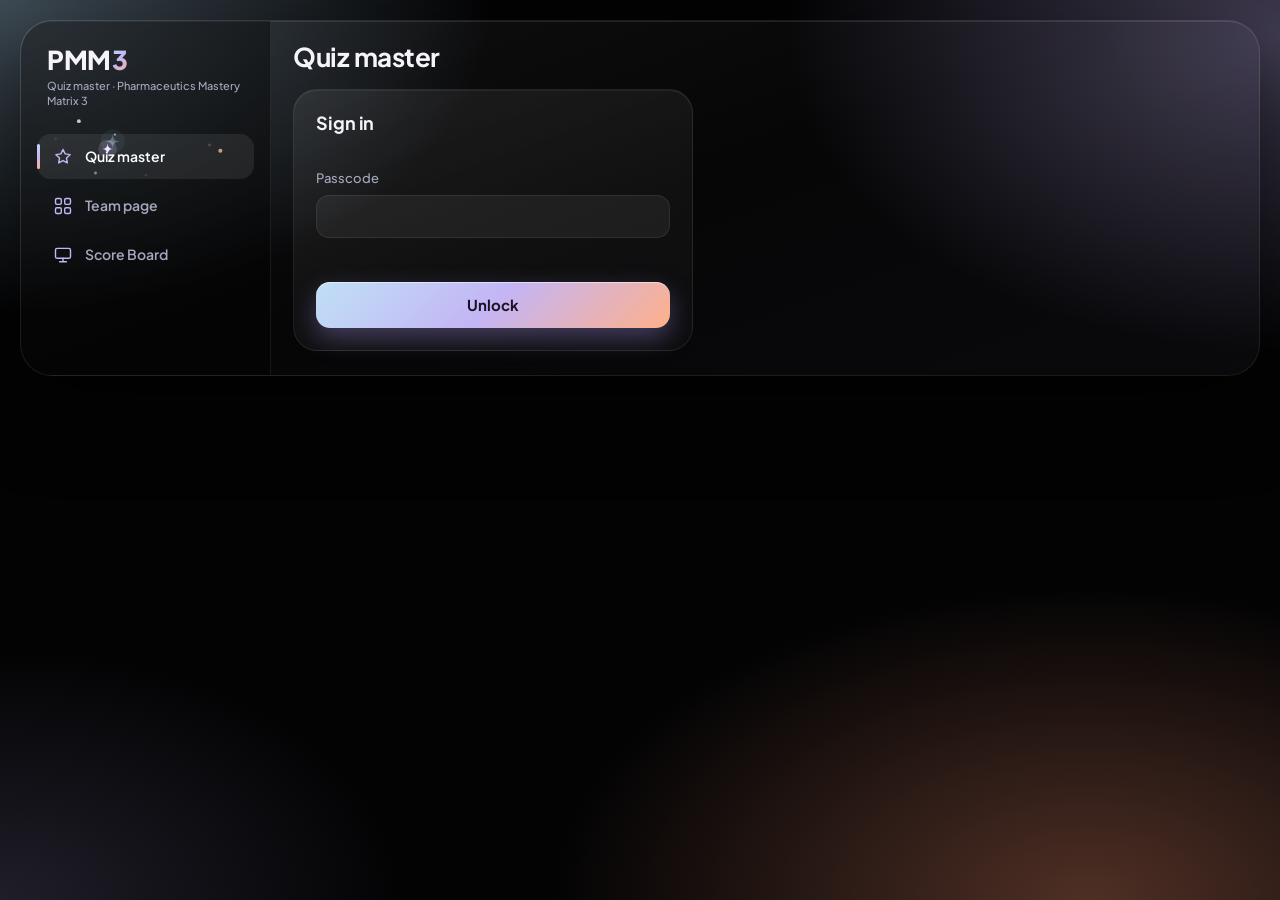
==== admin.html @ 285affa8 "Add bidding interface application Co-authored-by: Copilot <223556219+Copilot@users.noreply.github.co" ====
<!doctype html>
<html lang="en">
<head>
  <meta charset="utf-8">
  <meta name="viewport" content="width=device-width, initial-scale=1">
  <meta name="robots" content="noindex, nofollow">
  <title>PMM 3 – Quiz master</title>
  <link rel="preconnect" href="https://fonts.googleapis.com">
  <link rel="preconnect" href="https://fonts.gstatic.com" crossorigin>
  <link href="https://fonts.googleapis.com/css2?family=Plus+Jakarta+Sans:wght@400;500;600;700;800&display=swap" rel="stylesheet">
  <link rel="stylesheet" href="style.css">
</head>
<body>
  <div class="app">
    <aside class="side">
      <h1 class="brand">PMM<span>3</span><small>Quiz master · Pharmaceutics Mastery Matrix 3</small></h1>
      <nav class="menu" aria-label="Pages">
        <a class="on" href="admin.html" aria-current="page">
          <svg viewBox="0 0 24 24" width="20" height="20" fill="none" stroke="currentColor" stroke-width="1.7" stroke-linecap="round" stroke-linejoin="round" aria-hidden="true"><path d="M12 3l2.6 5.3 5.9.9-4.3 4.1 1 5.8L12 16.3 6.8 19.1l1-5.8L3.5 9.2l5.9-.9L12 3z"/></svg>
          Quiz master
        </a>
        <a href="index.html">
          <svg viewBox="0 0 24 24" width="20" height="20" fill="none" stroke="currentColor" stroke-width="1.7" stroke-linecap="round" stroke-linejoin="round" aria-hidden="true"><rect x="3" y="3" width="7" height="7" rx="1.8"/><rect x="14" y="3" width="7" height="7" rx="1.8"/><rect x="3" y="14" width="7" height="7" rx="1.8"/><rect x="14" y="14" width="7" height="7" rx="1.8"/></svg>
          Team page
        </a>
        <a href="live.html" target="_blank" rel="noopener">
          <svg viewBox="0 0 24 24" width="20" height="20" fill="none" stroke="currentColor" stroke-width="1.7" stroke-linecap="round" stroke-linejoin="round" aria-hidden="true"><rect x="3" y="4" width="18" height="12" rx="2"/><path d="M8 20h8M12 16v4"/></svg>
          Score Board
        </a>
      </nav>
      <button id="lockBtn" class="ghost lockbtn" type="button" hidden>Lock</button>
    </aside>

    <div class="content">
      <header class="top"><h2 class="pagetitle">Quiz master</h2></header>

      <section id="gate" class="gate card">
        <h2>Sign in</h2>
        <label>Passcode <input id="pass" type="password" autocomplete="current-password"></label>
        <p class="err" id="passErr" role="alert"></p>
        <button id="unlockBtn" class="primary" type="button">Unlock</button>
      </section>

      <main id="panel" class="admin" hidden>
        <section class="card">
          <h2>Event settings</h2>
          <div class="lotform">
            <label>Starting points for every team <input id="sPts" type="number" min="1" inputmode="numeric"></label>
          </div>
          <p class="hint">Change this before teams start bidding. Changing it later shifts the score of every team that has not entered its own points.</p>
          <button id="saveSettings" class="primary" type="button" style="margin-top:14px">Save</button>
        </section>

        <section class="card">
          <div class="charthead">
            <h2>Registered teams <span class="hint" id="teamCount" style="font-weight:600"></span></h2>
          </div>
          <p class="hint">Every team that has entered its name appears here. Edit a team's total points, rename it, or remove it. Removing a team deletes its bids and answers too.</p>
          <div class="tablewrap">
            <table class="teamtable">
              <thead><tr><th>Team</th><th>Total points</th><th>Locked in bids</th><th>Bids placed</th><th></th></tr></thead>
              <tbody id="teamRows"></tbody>
            </table>
          </div>
        </section>

        <section class="card">
          <h2>Reset event</h2>
          <p class="hint">Clears everything except your prepared questions: all live questions, bids, answers, the scoreboard, all team names and the points they entered. Teams must enter their team name and points again. The starting points setting is kept.</p>
          <button id="resetAll" class="ghost danger" type="button" style="margin-top:14px">Reset everything</button>
        </section>

        <section class="card">
          <h2>Add a question</h2>
          <p class="hint">Teams see the topic, subject, type, difficulty and hint while bidding. The question and answer area stay hidden until a team wins it.</p>
          <div class="lotform">
            <label class="wide">Question type
              <select id="qType">
                <option value="blank">Fill in the Blanks</option>
                <option value="statement">Statement correct</option>
                <option value="reasoning">Reasoning</option>
                <option value="aptitude">Multiple Choice Questions</option>
                <option value="matching">Matching</option>
                <option value="qa" selected>Question and Answer</option>
                <option value="video">Watch Video and Answer</option>
                <option value="sound">Guess the Answer by Sound</option>
              </select>
            </label>
            <p class="hint wide" id="typeHelp"></p>
            <label>Topic shown to bidders <input id="qTopic" maxlength="60" placeholder="Dissolution and solubility"></label>
            <label>Subject line <input id="qSubject" maxlength="60" placeholder="Physical Pharmaceutics · Unit II"></label>
            <label>Difficulty
              <select id="qDiff"><option>Easy</option><option selected>Medium</option><option>Hard</option></select>
            </label>
            <label class="wide">Hint shown to bidders (optional) <textarea id="qHint" maxlength="300" placeholder="A short teaser without giving the answer away"></textarea></label>

            <div class="wide subform" id="box-media" hidden>
              <label class="wide"><span id="qMediaLabel">Media link</span> <input id="qMedia" placeholder="https://..."></label>
              <label id="modeWrap">Teams answer by
                <select id="qMode"><option value="mcq">Choosing an option</option><option value="text">Typing the answer</option></select>
              </label>
              <p class="hint wide">Add a link to a file or video that is already online. Files cannot be uploaded here because they would not fit in browser storage.</p>
            </div>

            <div class="wide subform" id="box-q">
              <label class="wide"><span id="qTextLabel">Question</span> <textarea id="qText" maxlength="500" placeholder="Type the full question"></textarea></label>
            </div>

            <div class="wide subform" id="box-ar" hidden>
              <label class="wide">Assertion (A) <textarea id="qAssert" maxlength="300" placeholder="Type the assertion"></textarea></label>
              <label class="wide">Reason (R) <textarea id="qReason" maxlength="300" placeholder="Type the reason"></textarea></label>
            </div>

            <div class="wide subform" id="box-mcq">
              <label>Option A <input id="qA" maxlength="120"></label>
              <label>Option B <input id="qB" maxlength="120"></label>
              <label>Option C <input id="qC" maxlength="120"></label>
              <label>Option D <input id="qD" maxlength="120"></label>
              <label>Correct answer
                <select id="qCorrect"><option value="0">A</option><option value="1">B</option><option value="2">C</option><option value="3">D</option></select>
              </label>
            </div>

            <div class="wide subform" id="box-text" hidden>
              <label class="wide">Correct answer(s) <input id="qAccept" maxlength="200" placeholder="Disintegration | disintegration time"></label>
              <p class="hint wide">Separate other accepted answers with |. Capital letters, extra spaces and a final full stop are ignored when checking.</p>
            </div>

            <div class="wide subform" id="box-match" hidden>
              <p class="hint wide">Fill 2 to 6 pairs. Teams see the left side in order and the right side shuffled. Leave unused rows empty.</p>
              <div class="wide pairs">
                <div class="pairrow"><input class="pl" maxlength="80" placeholder="Left 1"><input class="pr" maxlength="80" placeholder="Matches with 1"></div>
                <div class="pairrow"><input class="pl" maxlength="80" placeholder="Left 2"><input class="pr" maxlength="80" placeholder="Matches with 2"></div>
                <div class="pairrow"><input class="pl" maxlength="80" placeholder="Left 3"><input class="pr" maxlength="80" placeholder="Matches with 3"></div>
                <div class="pairrow"><input class="pl" maxlength="80" placeholder="Left 4"><input class="pr" maxlength="80" placeholder="Matches with 4"></div>
                <div class="pairrow"><input class="pl" maxlength="80" placeholder="Left 5"><input class="pr" maxlength="80" placeholder="Matches with 5"></div>
                <div class="pairrow"><input class="pl" maxlength="80" placeholder="Left 6"><input class="pr" maxlength="80" placeholder="Matches with 6"></div>
              </div>
            </div>

            <label>Starting bid (points) <input id="qStart" type="number" min="1" value="50" inputmode="numeric"></label>
            <label>Minimum raise (points) <input id="qInc" type="number" min="1" value="10" inputmode="numeric"></label>
            <label>Bidding runs for (minutes) <input id="qMins" type="number" min="0.5" step="0.5" value="2" inputmode="decimal"></label>
            <label>Time to answer (seconds) <input id="qSecs" type="number" min="10" value="60" inputmode="numeric"></label>
          </div>
          <div style="display:flex;gap:10px;flex-wrap:wrap;margin-top:18px">
            <button id="addQ" class="primary" type="button">Add and open bidding now</button>
            <button id="saveDraft" class="ghost" type="button">Save to prepared questions</button>
          </div>
          <p class="hint">Saving to prepared questions keeps the question hidden from teams until you press Release.</p>
        </section>

        <section class="card">
          <div class="charthead">
            <h2>Prepared questions <span class="hint" id="draftCount" style="font-weight:600"></span></h2>
          </div>
          <p class="hint">Saved here and not visible to teams. Press Release when you want bidding to start; the bidding timer starts at that moment.</p>
          <div class="tablewrap">
            <table>
              <thead><tr><th>Question</th><th>Difficulty</th><th>Bidding</th><th>Answer</th><th></th></tr></thead>
              <tbody id="draftRows"></tbody>
            </table>
          </div>
        </section>

        <section class="card">
          <div class="charthead">
            <h2>Questions</h2>
            <button id="clearAll" class="ghost danger" type="button">Clear all questions and bids</button>
          </div>
          <div class="tablewrap">
            <table>
              <thead><tr><th>Question</th><th>Status</th><th>Top bid</th><th>Leader</th><th>Timer</th><th>Answer</th><th></th></tr></thead>
              <tbody id="rows"></tbody>
            </table>
          </div>
        </section>
      </main>
    </div>
  </div>

  <div id="toast" role="status" aria-live="polite"></div>
  <script src="store.js"></script>
  <script src="admin.js"></script>
  <script src="particles.js"></script>
</body>
</html>
---- style.css ----
/* PMM 3 – dashboard theme: black with powder blue, soft lavender and warm sunset peach glows */
:root {
  --bg: #030304;
  --powder: #b0d6f0;
  --powder-2: #7fb4dc;
  --lav: #c4b5f5;
  --lav-2: #9d8be8;
  --peach: #ffb38a;
  --peach-2: #ff8f6b;
  --text: #f5f4fa;
  --mute: #a3a8bd;
  --line: rgba(255, 255, 255, .08);
  --glass: rgba(255, 255, 255, .05);
  --glass-hi: rgba(255, 255, 255, .11);
  --danger: #ff7a8a;
  --accent: linear-gradient(135deg, #bfe0f5 0%, #c4b5f5 50%, #ffb08a 100%);
  --warm: linear-gradient(135deg, #ff8f6b 0%, #ffb38a 55%, #ffd5b5 100%);
  --powderbar: linear-gradient(135deg, #7fb4dc 0%, #b0d6f0 55%, #e2f2fc 100%);
  --lavbar: linear-gradient(135deg, #8f7fe0 0%, #c4b5f5 100%);
  --hatch: repeating-linear-gradient(135deg, rgba(255, 255, 255, .38) 0 2px, transparent 2px 7px);
  --font: "Plus Jakarta Sans", "Inter", "Segoe UI", system-ui, sans-serif;
}
* { box-sizing: border-box; }
html { color-scheme: dark; }
body {
  margin: 0; color: var(--text); font: 400 15px/1.5 var(--font);
  padding: clamp(8px, 1.6vw, 22px); min-height: 100vh;
  background:
    radial-gradient(55% 50% at 0% 0%, rgba(176, 214, 240, .34) 0%, transparent 70%),
    radial-gradient(55% 50% at 100% 4%, rgba(196, 181, 245, .32) 0%, transparent 70%),
    radial-gradient(60% 50% at 85% 100%, rgba(255, 150, 112, .30) 0%, transparent 70%),
    radial-gradient(45% 40% at 0% 100%, rgba(196, 181, 245, .15) 0%, transparent 70%),
    var(--bg);
  background-attachment: fixed;
}
button, input, textarea, select { font: inherit; color: inherit; }
a { color: inherit; text-decoration: none; }
:focus-visible { outline: 3px solid var(--lav); outline-offset: 2px; }
[hidden] { display: none !important; }

/* ---------- app frame: sidebar + content ---------- */
.app {
  max-width: 1500px; margin: 0 auto; display: grid; grid-template-columns: 250px minmax(0, 1fr);
  border-radius: 32px; border: 1px solid var(--line); overflow: hidden;
  background: linear-gradient(160deg, rgba(255, 255, 255, .06) 0%, rgba(255, 255, 255, .015) 50%, rgba(196, 181, 245, .04) 100%);
  box-shadow: 0 30px 80px rgba(0, 0, 0, .55), inset 0 1px 0 rgba(255, 255, 255, .1);
}
.side {
  display: flex; flex-direction: column; gap: 26px; padding: 26px 16px 20px;
  border-right: 1px solid var(--line); background: rgba(0, 0, 0, .4);
}
.brand { margin: 0 0 0 10px; font: 800 26px/1 var(--font); letter-spacing: -.03em; }
.brand span { background: var(--accent); -webkit-background-clip: text; background-clip: text; color: transparent; margin-left: 2px; }
.brand small { display: block; margin-top: 6px; font: 500 11px/1.3 var(--font); letter-spacing: 0; color: var(--mute); -webkit-text-fill-color: var(--mute); }

.menu { display: grid; gap: 4px; }
.menu button, .menu a {
  position: relative; display: flex; align-items: center; gap: 12px; width: 100%;
  padding: 12px 14px 12px 16px; border: 0; border-radius: 14px; background: none; cursor: pointer;
  color: var(--mute); text-align: left; font-size: 14px; font-weight: 600;
}
.menu button:hover, .menu a:hover { color: #fff; }
.menu button.on, .menu a.on { color: #fff; background: rgba(255, 255, 255, .08); }
.menu button.on::before, .menu a.on::before {
  content: ""; position: absolute; left: 0; top: 22%; bottom: 22%; width: 3px; border-radius: 3px; background: var(--accent);
}
.menu svg { flex: none; color: var(--lav); }

.sidecard {
  margin-top: auto; padding: 18px; border-radius: 22px; border: 1px solid rgba(255, 255, 255, .14);
  background:
    var(--hatch) 0 0 / 100% 100%,
    linear-gradient(145deg, rgba(255, 150, 112, .62) 0%, rgba(196, 170, 235, .55) 50%, rgba(130, 185, 232, .6) 100%);
  background-blend-mode: soft-light, normal;
  box-shadow: 0 16px 36px rgba(0, 0, 0, .35), inset 0 1px 0 rgba(255, 255, 255, .2);
}
.sidecard h3 { margin: 0 0 10px; font: 700 15px/1.2 var(--font); }
.wallet { display: grid; gap: 8px; font-size: 13px; }
.wallet > span, .wallet .tl { color: rgba(255, 255, 255, .8); }
.wallet input {
  width: 100%; height: 48px; padding: 0 14px; border-radius: 14px; font-size: 24px; font-weight: 800;
  font-variant-numeric: tabular-nums; background: rgba(0, 0, 0, .3); border: 1px solid rgba(255, 255, 255, .16);
  appearance: textfield;
  -moz-appearance: textfield;
}
.wallet input::-webkit-outer-spin-button, .wallet input::-webkit-inner-spin-button { -webkit-appearance: none; margin: 0; }
.wallet input[readonly] { opacity: .85; cursor: not-allowed; }
.wallet .ghost { width: 100%; height: 42px; background: rgba(0, 0, 0, .3); border-color: rgba(255, 255, 255, .2); }
.tl { color: var(--mute); font-size: 13px; }

.content { min-width: 0; padding: 20px 22px 24px; display: grid; gap: 16px; align-content: start; }
.top { display: flex; align-items: center; justify-content: space-between; gap: 14px; flex-wrap: wrap; }
.pagetitle { margin: 0; font: 700 26px/1.2 var(--font); letter-spacing: -.02em; }
.search, .pill {
  margin: 0; display: flex; align-items: center; gap: 10px; height: 50px; border-radius: 15px;
  background: var(--glass); border: 1px solid var(--line); color: var(--text); font-size: 14px;
}
.search { flex: 1; max-width: 460px; padding: 0 16px; color: var(--mute); }
.search input { height: 100%; padding: 0; border: 0; border-radius: 0; background: transparent; color: var(--text); font-size: 14px; }
.search input::placeholder { color: var(--mute); }
.pill { padding: 0 6px 0 18px; font-weight: 600; white-space: nowrap; }
.pill input { width: 150px; padding: 0; border: 0; border-radius: 0; background: transparent; color: #fff; font-weight: 600; }
.pill input::placeholder { color: var(--mute); font-weight: 500; }
.search:focus-within, .pill:focus-within { outline: 3px solid var(--lav); outline-offset: 2px; }
.search input:focus-visible, .pill input:focus-visible { outline: none; }
.avatar { width: 38px; height: 38px; border-radius: 12px; background: var(--accent); color: #1b1226; display: grid; place-items: center; font-weight: 800; font-size: 15px; }

/* ---------- grid ---------- */
.dash { display: grid; grid-template-columns: minmax(0, 1fr) 320px; gap: 16px; }
.leftcol { display: grid; gap: 16px; min-width: 0; align-content: start; }
.mainrow { display: grid; grid-template-columns: minmax(0, 1fr) 250px; gap: 16px; }
.card {
  border-radius: 24px; padding: 22px; border: 1px solid var(--line);
  background: linear-gradient(160deg, rgba(255, 255, 255, .075), rgba(255, 255, 255, .025));
  box-shadow: inset 0 1px 0 rgba(255, 255, 255, .06);
}
.card h2 { margin: 0 0 14px; font: 700 18px/1.2 var(--font); letter-spacing: -.01em; }
.charthead { display: flex; flex-wrap: wrap; align-items: center; justify-content: space-between; gap: 12px; margin-bottom: 16px; }
.charthead h2 { margin: 0; }

/* ---------- hero card ---------- */
.hero {
  position: relative; padding: 24px; min-height: 520px;
  display: grid; grid-template-rows: auto 1fr auto; gap: 14px;
  background:
    radial-gradient(70% 60% at 50% 60%, rgba(168, 148, 238, .22) 0%, transparent 70%),
    radial-gradient(50% 40% at 0% 0%, rgba(255, 160, 122, .2) 0%, transparent 70%),
    linear-gradient(160deg, rgba(255, 255, 255, .075), rgba(255, 255, 255, .02));
}
.heroTop { position: relative; z-index: 2; display: grid; grid-template-columns: minmax(0, 1fr) minmax(0, 240px); gap: 20px; align-items: start; }
.big { margin: 0; font: 700 clamp(30px, 4.2vw, 54px)/1.05 var(--font); letter-spacing: -.035em; overflow-wrap: anywhere; }
.sub { display: flex; flex-wrap: wrap; align-items: center; gap: 8px 12px; margin: 14px 0 0; font-size: 14px; color: #dfe2f0; }
.sub .ref { color: #ddd3fd; font-size: 12px; font-weight: 700; padding: 3px 11px; border-radius: 8px; background: rgba(196, 181, 245, .14); border: 1px solid rgba(196, 181, 245, .4); }
.about p { margin: 4px 0 0; color: var(--mute); font-size: 14px; line-height: 1.55; display: -webkit-box; line-clamp: 3; -webkit-line-clamp: 3; -webkit-box-orient: vertical; overflow: hidden; }
.about.open p { display: block; }
.link { background: none; border: 0; padding: 0; margin-top: 10px; color: var(--lav); cursor: pointer; font-size: 14px; font-weight: 600; }
.stage { position: absolute; inset: 110px 4% 150px; display: grid; place-items: center; z-index: 1; pointer-events: none; }
.noimg {
  font: 800 clamp(110px, 15vw, 200px)/1 var(--font); letter-spacing: -.06em;
  background: linear-gradient(180deg, rgba(176, 214, 240, .32), rgba(196, 181, 245, .05));
  -webkit-background-clip: text; background-clip: text; color: transparent;
}
.heroBottom { position: relative; z-index: 2; display: grid; grid-template-columns: 1fr auto; gap: 14px 20px; align-items: end; }
.lbl { display: block; font-size: 14px; color: var(--mute); }
.bigprice { display: block; font: 700 clamp(32px, 4vw, 46px)/1.1 var(--font); letter-spacing: -.03em; margin: 4px 0 2px; }
.bigprice small { font-size: .42em; font-weight: 600; color: var(--mute); letter-spacing: 0; }
.timer { color: var(--lav); font-size: 15px; font-weight: 700; font-variant-numeric: tabular-nums; }
.who { display: block; margin-top: 4px; color: var(--mute); font-size: 13px; }
.who mark { background: none; color: #fff; font-weight: 700; }
.actions { display: flex; align-items: center; gap: 10px; }
.round { width: 46px; height: 46px; border-radius: 14px; border: 1px solid var(--line); background: var(--glass); cursor: pointer; display: grid; place-items: center; }
.round:hover { background: var(--glass-hi); }
.cta {
  height: 46px; padding: 0 28px; border-radius: 14px; border: 0; cursor: pointer; font-weight: 700; font-size: 15px; color: #1b1226;
  background: var(--accent); box-shadow: 0 10px 26px rgba(168, 148, 238, .4), inset 0 1px 0 rgba(255, 255, 255, .5);
}
.cta:hover { filter: brightness(1.06); }
.cta:disabled { background: var(--glass-hi); color: var(--mute); cursor: not-allowed; filter: none; box-shadow: none; }
.lotpick { grid-column: 1 / -1; justify-self: start; max-width: 100%; display: flex; align-items: center; gap: 12px; padding: 8px 14px; border-radius: 14px; border: 1px solid var(--line); background: var(--glass); font-size: 13px; color: var(--mute); }
.dots { display: flex; gap: 6px; overflow-x: auto; padding: 2px; }
.dot { flex: none; width: 28px; height: 28px; border-radius: 9px; border: 0; background: var(--glass-hi); font-size: 12px; font-weight: 700; cursor: pointer; }
.dot.on { background: var(--accent); color: #1b1226; }
.dot.ended:not(.on) { opacity: .45; }
.emptyhero { min-height: 340px; display: grid; align-content: center; gap: 12px; }
.emptyhero p { margin: 0; color: var(--mute); font-size: 16px; max-width: 420px; }
.res { font-size: 15px; font-weight: 700; color: var(--mute); }
.res.good { color: var(--lav); }
.res.bad { color: var(--danger); }

/* question card */
.stage.live { pointer-events: auto; position: relative; inset: auto; margin: 4px 0 8px; height: auto; z-index: 2; }
.qcard {
  width: min(720px, 100%); overflow: auto; padding: 20px; border-radius: 22px; margin: 0 auto;
  background: linear-gradient(160deg, rgba(16, 16, 22, .95), rgba(6, 6, 9, .95));
  border: 1px solid rgba(196, 181, 245, .28); box-shadow: 0 24px 60px rgba(0, 0, 0, .5), 0 0 40px rgba(168, 148, 238, .15);
}
.qtext { margin: 0 0 14px; font: 600 clamp(17px, 2vw, 21px)/1.4 var(--font); letter-spacing: -.01em; }
.opts { display: grid; grid-template-columns: 1fr 1fr; gap: 10px; }
.opt { display: flex; align-items: center; gap: 12px; text-align: left; padding: 11px 13px; border-radius: 14px; border: 1px solid var(--line); background: var(--glass); cursor: pointer; font-size: 14px; }
.opt b { flex: none; width: 28px; height: 28px; border-radius: 9px; display: grid; place-items: center; background: var(--glass-hi); font-size: 13px; }
.opt:hover:not(:disabled) { background: var(--glass-hi); }
.opt:disabled { opacity: 1; cursor: default; color: var(--mute); }
.opt.picked { border-color: var(--lav); background: rgba(196, 181, 245, .16); color: #fff; }
.opt.picked b { background: var(--accent); color: #1b1226; }
.opt.right { border-color: var(--lav); background: rgba(196, 181, 245, .18); color: #fff; }
.opt.right b { background: var(--accent); color: #1b1226; }
.opt.wrongpick { border-color: var(--danger); background: rgba(255, 141, 155, .12); color: #fff; }
.opt.wrongpick b { background: var(--danger); color: #1c0a0d; }
.qfoot { display: flex; justify-content: flex-end; margin-top: 14px; }

/* ---------- question details (stat list) ---------- */
.statcard h2 { font-size: 16px; }
.tiles { display: grid; gap: 10px; }
.tile {
  display: grid; grid-template-columns: 34px 1fr; column-gap: 12px; align-items: center; padding: 11px 12px;
  border-radius: 16px; background: rgba(255, 255, 255, .04); border: 1px solid var(--line);
}
.tile svg { grid-row: 1 / span 2; width: 26px; height: 26px; color: var(--lav); }
.tile:nth-child(3n+2) svg { color: var(--peach); }
.tile:nth-child(3n) svg { color: var(--powder); }
.tile span { color: var(--mute); font-size: 12px; }
.tile b { font-weight: 700; font-size: 16px; overflow-wrap: anywhere; }

/* ---------- scoreboard ---------- */
.seg { display: flex; gap: 4px; background: rgba(0, 0, 0, .3); border-radius: 12px; padding: 4px; }
.seg button { border: 0; background: none; padding: 7px 14px; border-radius: 9px; cursor: pointer; color: var(--mute); font-size: 13px; font-weight: 600; }
.seg button.on { background: rgba(255, 255, 255, .12); color: #fff; box-shadow: inset 0 0 0 1px rgba(196, 181, 245, .3); }
.bars { display: grid; gap: 14px; }
.bar { display: grid; grid-template-columns: minmax(110px, 190px) 1fr 90px 80px; align-items: center; gap: 12px; font-size: 13px; }
.bar .bl { white-space: nowrap; overflow: hidden; text-overflow: ellipsis; font-weight: 600; }
.bar b { text-align: right; font-weight: 700; font-variant-numeric: tabular-nums; }
.bar small { color: var(--mute); overflow: hidden; text-overflow: ellipsis; white-space: nowrap; }
.track { position: relative; height: 20px; background: rgba(255, 255, 255, .06); border-radius: 8px; }
.fill { height: 100%; border-radius: 8px; background: var(--hatch), var(--lavbar); }
.bar:nth-child(3n+2) .fill { background: var(--hatch), var(--powderbar); }
.bar:nth-child(3n) .fill { background: var(--hatch), var(--warm); }
.bar.ended .fill { background: var(--hatch), linear-gradient(90deg, #3f4358, #6b7089); opacity: .75; }
.bar.ended { color: var(--mute); }
.start { position: absolute; top: -4px; bottom: -4px; width: 3px; background: #fff; border-radius: 2px; box-shadow: 0 0 8px rgba(255, 255, 255, .6); }
.bar.me { background: rgba(196, 181, 245, .1); border-radius: 12px; padding: 5px 8px; margin: -5px -8px; }
.bar.me .bl { color: var(--lav); }
.note { font-size: 12px; color: var(--mute); margin: 14px 0 0; }

/* ---------- activity feed (transaction list) ---------- */
.feedcard h2 { font-size: 18px; }
#feed { list-style: none; margin: 0; padding: 0; display: grid; gap: 0; font-size: 13px; }
#feed li { position: relative; padding: 12px 0 12px 20px; border-bottom: 1px solid var(--line); }
#feed li::before { content: ""; position: absolute; left: 2px; top: 19px; width: 8px; height: 8px; border-radius: 3px; background: var(--accent); }
#feed li:nth-child(3n+2)::before { background: var(--warm); }
#feed li:nth-child(3n)::before { background: var(--powderbar); }
#feed li:last-child { border-bottom: 0; }
#feed li.empty::before { display: none; }
#feed li.empty { padding-left: 0; }
#feed small { display: block; color: var(--mute); }
.empty { color: var(--mute); }
.rulegrid { display: grid; grid-template-columns: repeat(auto-fit, minmax(210px, 1fr)); gap: 16px 26px; }
.rulegrid p { margin: 0; color: var(--mute); font-size: 14px; }
.rulegrid b { color: #fff; }

/* ---------- forms, dialog, buttons, toast ---------- */
label { display: grid; gap: 6px; margin-top: 14px; font-size: 13px; color: var(--mute); font-weight: 500; }
input, textarea, select { width: 100%; background: rgba(255, 255, 255, .06); border: 1px solid var(--line); border-radius: 13px; padding: 11px 14px; color: #fff; }
input:focus, textarea:focus, select:focus { border-color: var(--lav); }
textarea { resize: vertical; min-height: 110px; }
select option { background: #121218; color: #fff; }
dialog {
  border: 1px solid var(--line); border-radius: 26px; padding: 26px; width: min(420px, calc(100vw - 32px)); color: #fff;
  background: linear-gradient(160deg, #15151d, #08080b); box-shadow: 0 40px 100px rgba(0, 0, 0, .7);
}
dialog::backdrop { background: rgba(0, 0, 0, .78); backdrop-filter: blur(6px); }
dialog h3 { margin: 0 0 6px; font: 700 22px/1.2 var(--font); letter-spacing: -.01em; }
.muted { color: var(--mute); margin: 0; }
.quick { display: flex; gap: 8px; margin-top: 12px; flex-wrap: wrap; }
.quick button { border: 1px solid var(--line); background: var(--glass); border-radius: 11px; padding: 6px 14px; cursor: pointer; font-weight: 600; font-size: 13px; }
.quick button:hover { background: var(--glass-hi); }
.err { color: var(--danger); min-height: 1.5em; margin: 8px 0 0; font-size: 13px; }
.row { display: flex; justify-content: flex-end; gap: 10px; margin-top: 12px; }
.primary {
  height: 46px; padding: 0 26px; border-radius: 14px; border: 0; color: #1b1226; font-weight: 700; cursor: pointer;
  background: var(--accent); box-shadow: 0 10px 24px rgba(168, 148, 238, .35), inset 0 1px 0 rgba(255, 255, 255, .5);
}
.primary:hover { filter: brightness(1.06); }
.ghost { height: 46px; padding: 0 22px; border-radius: 14px; border: 1px solid var(--line); background: var(--glass); cursor: pointer; font-weight: 600; }
.ghost:hover { background: var(--glass-hi); }
.ghost.danger { border-color: rgba(255, 141, 155, .5); color: var(--danger); }
#toast {
  position: fixed; left: 50%; bottom: 24px; transform: translate(-50%, 20px); background: var(--accent); color: #1b1226;
  font-weight: 700; padding: 12px 22px; border-radius: 14px; opacity: 0; pointer-events: none;
  transition: opacity .2s, transform .2s; z-index: 30; box-shadow: 0 12px 30px rgba(168, 148, 238, .45);
}
#toast.show { opacity: 1; transform: translate(-50%, 0); }
.sparkle { position: fixed; left: 0; top: 0; z-index: 20; pointer-events: none; mix-blend-mode: screen; }

/* ---------- admin ---------- */
.lockbtn { margin-top: auto; }
.gate { max-width: 400px; display: grid; gap: 8px; }
.admin { display: grid; gap: 16px; }
.admin h2 { margin: 0 0 4px; }
.lotform { display: grid; grid-template-columns: repeat(auto-fit, minmax(230px, 1fr)); gap: 4px 18px; }
.lotform .wide { grid-column: 1 / -1; }
.hint { margin: 4px 0 0; font-size: 13px; color: var(--mute); }
.tablewrap { overflow-x: auto; }
table { width: 100%; border-collapse: collapse; font-size: 14px; }
th, td { text-align: left; padding: 12px 14px; border-bottom: 1px solid var(--line); vertical-align: top; }
th { font-weight: 600; color: var(--mute); font-size: 13px; }
tr:last-child td { border-bottom: 0; }
td small { display: block; color: var(--mute); }
tr.ended { color: var(--mute); }
.acts { white-space: nowrap; display: flex; gap: 8px; }
.acts .ghost { height: 36px; padding: 0 16px; }
.count { font-variant-numeric: tabular-nums; }

/* ---------- smaller screens ---------- */
@media (max-width: 1180px) {
  .dash { grid-template-columns: 1fr; }
}
@media (max-width: 900px) {
  .app { grid-template-columns: 1fr; }
  .side { flex-direction: row; flex-wrap: wrap; align-items: center; gap: 14px 20px; padding: 18px; border-right: 0; border-bottom: 1px solid var(--line); }
  .menu { display: flex; flex-wrap: wrap; flex: 1; }
  .menu button, .menu a { width: auto; }
  .sidecard { margin-top: 0; width: 100%; }
  .lockbtn { margin-top: 0; }
  .mainrow { grid-template-columns: 1fr; }
  .tiles { grid-template-columns: repeat(auto-fit, minmax(190px, 1fr)); }
}
@media (max-width: 640px) {
  .heroTop { grid-template-columns: 1fr; }
  .hero { min-height: 0; grid-template-rows: auto auto auto; }
  .stage { position: relative; inset: auto; height: 190px; margin: 4px 0; }
  .stage.live { height: auto; }
  .heroBottom { grid-template-columns: 1fr; }
  .actions { width: 100%; justify-content: space-between; }
  .cta { flex: 1; }
  .opts { grid-template-columns: 1fr; }
  .search { max-width: none; }
  .pill { width: 100%; }
  .pill input { flex: 1; width: auto; }
  .bar { grid-template-columns: 1fr auto; row-gap: 6px; }
  .bar .track { grid-column: 1 / -1; order: 3; }
  .bar small { display: none; }
  .content { padding: 14px; }
}
@media (prefers-reduced-motion: reduce) { #toast { transition: none; } }

/* ---------- projector page (live.html): everything scales with the screen width ---------- */
body.live { font-size: clamp(14px, 1.05vw, 26px); padding: 1rem 1.2rem; }
.lwrap { max-width: 2300px; margin: 0 auto; display: grid; gap: 1rem; }
.ltop { display: flex; align-items: center; gap: .8rem 1.6rem; flex-wrap: wrap; }
.ltop .brand { margin: 0; font-size: 2rem; }
.ltop .brand small { font-size: .62rem; }
.livepill { display: inline-flex; align-items: center; gap: .5rem; padding: .35rem .9rem; border-radius: .8rem; font-weight: 800; letter-spacing: .12em; font-size: .85rem; background: rgba(255, 122, 138, .14); border: 1px solid rgba(255, 122, 138, .5); color: #ffb3bc; }
.livepill i { width: .6rem; height: .6rem; border-radius: 50%; background: var(--danger); animation: blink 1.2s infinite; }
@keyframes blink { 50% { opacity: .25; } }
.lmenu { display: flex; gap: .3rem; margin-right: auto; }
.lmenu a { width: auto; padding: .6rem 1rem .6rem 1.1rem; font-size: .95rem; }
.lctl { display: flex; align-items: center; gap: .5rem; }
.lctl .ghost { height: 2.5rem; padding: 0 1rem; font-size: .9rem; border-radius: .8rem; }
.lctl .ghost.on { box-shadow: inset 0 0 0 1px rgba(196, 181, 245, .5); color: var(--lav); }
#clock { font-variant-numeric: tabular-nums; color: var(--mute); font-weight: 600; min-width: 6rem; text-align: right; }
.lgrid { display: grid; grid-template-columns: minmax(0, 1.6fr) minmax(0, 1fr); gap: 1rem; align-items: start; }
.lleft, .lside { display: grid; gap: 1rem; min-width: 0; align-content: start; }
.live .card { padding: 1.4rem; border-radius: 1.4rem; }
.live .card h2 { font-size: 1.3rem; margin: 0 0 .9rem; }
.lhint { margin: 0; text-align: center; color: var(--mute); font-size: .8rem; }
.dim { color: var(--mute); }
.big2 { font-size: 1.3rem; margin: 1rem 0 0; }

.others { display: flex; flex-wrap: wrap; align-items: center; gap: .6rem; }
.others:empty { display: none; }
.olabel { color: var(--mute); font-size: .85rem; font-weight: 700; text-transform: uppercase; letter-spacing: .08em; }
.ochip { display: grid; gap: .1rem; text-align: left; padding: .6rem 1rem; border-radius: 1rem; border: 1px solid var(--line); background: var(--glass); cursor: pointer; font-size: 1rem; }
.ochip small { color: var(--mute); font-size: .8rem; }
.ochip:hover { background: var(--glass-hi); }

.lmain { min-height: 36rem; display: grid; gap: 1.1rem; align-content: start;
  background: radial-gradient(70% 50% at 50% 0%, rgba(196, 181, 245, .18) 0%, transparent 70%), radial-gradient(50% 40% at 0% 0%, rgba(255, 160, 122, .14) 0%, transparent 70%), linear-gradient(160deg, rgba(255, 255, 255, .075), rgba(255, 255, 255, .02)); }
.mhead { display: flex; flex-wrap: wrap; align-items: center; justify-content: space-between; gap: .8rem; }
.mmeta { display: flex; flex-wrap: wrap; align-items: center; gap: .6rem .9rem; font-size: 1.05rem; }
.qchip { font-weight: 800; padding: .25rem .8rem; border-radius: .7rem; color: #ddd3fd; background: rgba(196, 181, 245, .14); border: 1px solid rgba(196, 181, 245, .4); }
.dchip { padding: .25rem .8rem; border-radius: .7rem; background: var(--glass-hi); font-weight: 600; font-size: .95rem; }
.subj { color: var(--mute); }
.phase { padding: .5rem 1.2rem; border-radius: .9rem; font-weight: 800; letter-spacing: .08em; text-transform: uppercase; font-size: 1rem; color: #1b1226; }
.ph-bidding { background: var(--accent); }
.ph-answering { background: var(--warm); }
.ph-correct { background: var(--powderbar); }
.ph-wrong, .ph-timeout { background: #ff7a8a; }
.ph-unsold { background: #777c8d; color: #fff; }
.live .card h2.mtopic { margin: 0; font: 800 clamp(2rem, 3.6vw, 4.4rem)/1.05 var(--font); letter-spacing: -.035em; overflow-wrap: anywhere; }
.mnums { display: grid; grid-template-columns: repeat(3, minmax(0, 1fr)); gap: .8rem; }
.mbox { display: grid; gap: .3rem; padding: 1rem 1.2rem; border-radius: 1.2rem; background: rgba(0, 0, 0, .35); border: 1px solid var(--line); min-width: 0; }
.mbox .k { color: var(--mute); font-size: .85rem; font-weight: 700; text-transform: uppercase; letter-spacing: .08em; }
.mv { font: 800 clamp(1.8rem, 3.2vw, 4rem)/1.05 var(--font); letter-spacing: -.03em; font-variant-numeric: tabular-nums; overflow-wrap: anywhere; }
.mv small { font-size: .4em; font-weight: 700; color: var(--mute); letter-spacing: 0; }
.mv.name { font-size: clamp(1.5rem, 2.6vw, 3.2rem); }
.mv.timer { color: var(--lav); }
.mv.good { color: var(--powder); }
.mv.badtxt { color: var(--danger); }
.mstatus { display: flex; align-items: center; gap: .8rem; padding: 1rem 1.3rem; border-radius: 1.1rem; font-size: 1.35rem; line-height: 1.35; background: rgba(196, 181, 245, .12); border: 1px solid rgba(196, 181, 245, .35); }
.mstatus b { font-weight: 800; }
.mstatus .lk { flex: none; font-size: 1.6rem; color: var(--lav); }
.st-answering { background: rgba(255, 179, 138, .13); border-color: rgba(255, 179, 138, .5); }
.st-correct { background: rgba(176, 214, 240, .14); border-color: rgba(176, 214, 240, .5); }
.st-wrong, .st-timeout { background: rgba(255, 122, 138, .13); border-color: rgba(255, 122, 138, .5); }
.st-unsold { background: var(--glass); border-color: var(--line); }

.ladder { display: grid; gap: .5rem; }
.lrow { display: grid; grid-template-columns: 2.4rem minmax(0, 1fr) auto auto; align-items: center; gap: .9rem; padding: .7rem 1rem; border-radius: 1rem; font-size: 1.3rem; border: 1px solid var(--line);
  background: linear-gradient(90deg, rgba(196, 181, 245, .22) var(--w), rgba(255, 255, 255, .03) var(--w)); }
.lrow.first { border-color: rgba(196, 181, 245, .6); background: linear-gradient(90deg, rgba(255, 179, 138, .3) var(--w), rgba(255, 255, 255, .04) var(--w)); }
.lrow .rk, .brows .rk { font-weight: 800; color: var(--mute); text-align: center; }
.lrow .tm { font-weight: 700; overflow: hidden; text-overflow: ellipsis; white-space: nowrap; }
.lrow .am { font-size: 1.5rem; font-variant-numeric: tabular-nums; }
.lrow .am small { font-size: .55em; color: var(--mute); }
.lrow.fresh { animation: pop 1.2s ease-out; }
@keyframes pop { 0% { transform: scale(1.03); box-shadow: 0 0 0 .3rem rgba(196, 181, 245, .5); } 100% { transform: none; box-shadow: none; } }
.chip { display: inline-flex; align-items: center; gap: .4rem; padding: .3rem .85rem; border-radius: .8rem; font-size: .95rem; font-weight: 700; white-space: nowrap; }
.chip.lead { background: rgba(196, 181, 245, .22); color: #e4dcff; }
.chip.win { background: rgba(255, 179, 138, .22); color: #ffd2b8; }
.chip.good { background: rgba(176, 214, 240, .25); color: #d8efff; }
.chip.bad { background: rgba(255, 122, 138, .2); color: #ffb3bc; }
.chip.out { background: var(--glass-hi); color: var(--mute); }
.chip.lost { background: rgba(255, 122, 138, .14); color: #ffb3bc; }

.reveal { padding: 1.1rem; border-radius: 1.2rem; background: rgba(0, 0, 0, .4); border: 1px solid var(--line); }
.live .qtext { font-size: 1.5rem; margin-bottom: .9rem; }
.live .opt { font-size: 1.2rem; padding: .8rem 1rem; cursor: default; }
.live .opt b { width: 2.1rem; height: 2.1rem; font-size: 1rem; }

.brows { list-style: none; margin: 0; padding: 0; display: grid; gap: .45rem; }
.brows li { display: grid; grid-template-columns: 2.4rem minmax(0, 1fr) auto; align-items: center; gap: .8rem; padding: .65rem .9rem; border-radius: 1rem; background: var(--glass); border: 1px solid var(--line); font-size: 1.2rem; }
.brows .tm { font-weight: 700; overflow: hidden; text-overflow: ellipsis; white-space: nowrap; }
.brows .tm small { display: flex; align-items: center; gap: .3rem; color: var(--mute); font-size: .75rem; font-weight: 500; }
.brows .am { font-size: 1.6rem; font-variant-numeric: tabular-nums; }
.brows li.r1 { background: linear-gradient(90deg, rgba(255, 179, 138, .3), rgba(255, 255, 255, .04)); border-color: rgba(255, 179, 138, .55); }
.brows li.r2 { background: linear-gradient(90deg, rgba(176, 214, 240, .26), rgba(255, 255, 255, .04)); border-color: rgba(176, 214, 240, .5); }
.brows li.r3 { background: linear-gradient(90deg, rgba(196, 181, 245, .26), rgba(255, 255, 255, .04)); border-color: rgba(196, 181, 245, .5); }
.live #feed { font-size: .95rem; }
.live #feed li { padding-top: .6rem; padding-bottom: .6rem; }

.flash {
  position: fixed; left: 50%; top: 5.2rem; z-index: 40; max-width: 92vw; display: grid; gap: .2rem; text-align: center;
  padding: 1rem 2.4rem; border-radius: 1.3rem; color: #1b1226; font-size: 2rem; line-height: 1.2;
  background: var(--accent); box-shadow: 0 1.5rem 4rem rgba(0, 0, 0, .6);
  transform: translate(-50%, -2rem); opacity: 0; pointer-events: none; transition: opacity .3s, transform .3s;
}
.flash small { font-size: .55em; font-weight: 700; opacity: .85; }
.flash.show { opacity: 1; transform: translate(-50%, 0); }
.flash.win { background: var(--warm); }
.flash.good { background: var(--powderbar); }
.flash.bad { background: #ff7a8a; }
@media (max-width: 1000px) {
  .lgrid { grid-template-columns: 1fr; }
  .mnums { grid-template-columns: 1fr; }
  .lrow { grid-template-columns: 2rem minmax(0, 1fr) auto; }
  .lrow .chip { grid-column: 1 / -1; justify-self: start; }
}
@media (prefers-reduced-motion: reduce) { .livepill i, .lrow.fresh { animation: none; } .flash { transition: none; } }

/* ---------- wallet box in the top bar: search left, wallet centre, team right ---------- */
.topgrid { display: grid; grid-template-columns: minmax(0, 1fr) auto minmax(0, 1fr); gap: 14px; align-items: center; }
.topgrid .search { justify-self: start; width: 100%; max-width: 380px; }
.topgrid .pill { justify-self: end; }
.walletbox { margin: 0; padding: 10px 16px; border-radius: 20px; display: grid; grid-template-columns: auto 1fr; align-items: center; gap: 4px 14px; }
.walletbox { background: linear-gradient(rgba(0, 0, 0, .2), rgba(0, 0, 0, .2)), linear-gradient(145deg, rgba(255, 150, 112, .62) 0%, rgba(196, 170, 235, .55) 50%, rgba(130, 185, 232, .6) 100%); background-blend-mode: normal; }
.walletbox h3 { margin: 0; font-size: 14px; white-space: nowrap; }
.walletbox .wallet { grid-template-columns: auto 150px auto; align-items: center; gap: 4px 10px; font-size: 12px; }
.walletbox .wallet > span:first-child { white-space: nowrap; }
.walletbox .wallet input { height: 38px; padding: 0 12px; border-radius: 12px; font-size: 18px; }
.walletbox .wallet .ghost { width: auto; height: 38px; padding: 0 16px; font-size: 13px; white-space: nowrap; }
.walletbox .wallet .wmeta { grid-column: 1 / -1; font-size: 11px; line-height: 1.3; white-space: nowrap; }
.walletbox .wallet > .tl:only-child { grid-column: 1 / -1; font-size: 13px; }
@media (max-width: 1500px) {
  .topgrid { grid-template-columns: minmax(0, 1fr) auto; }
  .topgrid .walletbox { grid-column: 1 / -1; grid-row: 2; }
  .topgrid .search { max-width: none; }
}
@media (max-width: 640px) {
  .topgrid { grid-template-columns: 1fr; }
  .topgrid .walletbox { grid-row: auto; grid-template-columns: 1fr; }
  .walletbox .wallet { grid-template-columns: auto minmax(0, 1fr) auto; }
  .walletbox .wallet .wmeta { white-space: normal; }
}

/* admin: registered teams */
.teamtable .ptsin { width: 130px; height: 38px; }
.teamtable td { vertical-align: middle; }
.teamtable .acts { flex-wrap: wrap; }

/* ---------- question types ---------- */
.qtext { white-space: pre-line; }
.tchip { color: #cfe6f7 !important; background: rgba(176, 214, 240, .12) !important; border-color: rgba(176, 214, 240, .4) !important; }
.subform { display: grid; grid-template-columns: repeat(auto-fit, minmax(230px, 1fr)); gap: 4px 18px; align-items: start; }
.subform .wide { grid-column: 1 / -1; }
.pairs { display: grid; gap: 10px; margin-top: 10px; }
.pairrow { display: grid; grid-template-columns: 1fr 1fr; gap: 10px; }
.media { margin: 0 0 14px; border-radius: 16px; overflow: hidden; border: 1px solid var(--line); background: rgba(0, 0, 0, .35); }
.media video, .media iframe { display: block; width: 100%; aspect-ratio: 16 / 9; max-height: 340px; border: 0; background: #000; }
.media audio { display: block; width: 100%; padding: 10px; }
.media.snd iframe { aspect-ratio: auto; height: 84px; }
.ans { font-size: 16px; padding: 13px 16px; }
.mlist { display: grid; gap: 10px; }
.mrow { display: grid; grid-template-columns: minmax(0, 1fr) minmax(0, 1fr); gap: 6px 12px; align-items: center; padding: 8px 12px; border-radius: 14px; border: 1px solid var(--line); background: var(--glass); font-size: 14px; }
.mrow .ml { display: flex; align-items: center; gap: 10px; }
.mrow .ml b { flex: none; width: 26px; height: 26px; border-radius: 8px; display: grid; place-items: center; background: var(--glass-hi); font-size: 12px; }
.mrow .mr { padding: 8px 12px; border-radius: 10px; border: 1px solid var(--line); }
.mrow .mr.right { border-color: var(--lav); background: rgba(196, 181, 245, .18); }
.mrow .mr.wrongpick { border-color: var(--danger); background: rgba(255, 141, 155, .12); }
.mrow small { grid-column: 1 / -1; color: var(--mute); }
.ansreview { display: grid; gap: 6px; padding: 12px 14px; border-radius: 14px; border: 1px solid var(--line); background: var(--glass); }
.ansreview p { margin: 0; color: var(--mute); }
.ansreview b { color: #fff; }
.ansreview b.ok { color: var(--lav); }
.ansreview b.no { color: var(--danger); }
@media (max-width: 640px) { .pairrow, .mrow { grid-template-columns: 1fr; } }
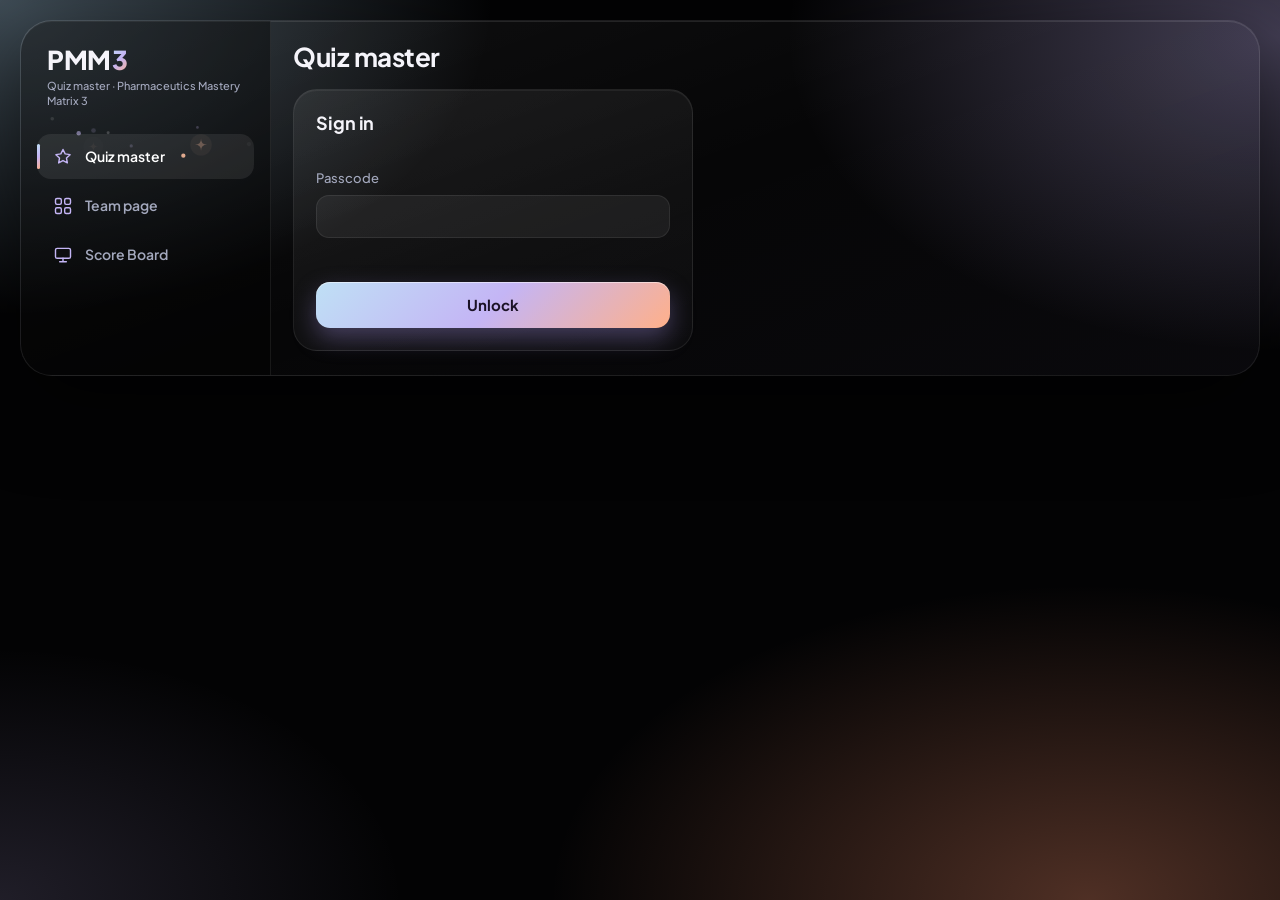
==== commit fa260665: "refactor: clean up admin interface markup and extract inline styles to CSS" ====
--- a/admin.html
+++ b/admin.html
@@ -1,4 +1,4 @@
-<!doctype html>
+<!DOCTYPE html>
 <html lang="en">
 <head>
   <meta charset="utf-8">
@@ -48,17 +48,17 @@
             <label>Starting points for every team <input id="sPts" type="number" min="1" inputmode="numeric"></label>
           </div>
           <p class="hint">Change this before teams start bidding. Changing it later shifts the score of every team that has not entered its own points.</p>
-          <button id="saveSettings" class="primary" type="button" style="margin-top:14px">Save</button>
+          <button id="saveSettings" class="primary" type="button">Save</button>
         </section>
 
         <section class="card">
           <div class="charthead">
-            <h2>Registered teams <span class="hint" id="teamCount" style="font-weight:600"></span></h2>
+            <h2>Registered teams <span class="hint" id="teamCount"></span></h2>
           </div>
           <p class="hint">Every team that has entered its name appears here. Edit a team's total points, rename it, or remove it. Removing a team deletes its bids and answers too.</p>
           <div class="tablewrap">
             <table class="teamtable">
-              <thead><tr><th>Team</th><th>Total points</th><th>Locked in bids</th><th>Bids placed</th><th></th></tr></thead>
+              <thead><tr><th>Team</th><th>Total points</th><th>Locked in bids</th><th>Bids placed</th><th>Actions</th></tr></thead>
               <tbody id="teamRows"></tbody>
             </table>
           </div>
@@ -67,7 +67,7 @@
         <section class="card">
           <h2>Reset event</h2>
           <p class="hint">Clears everything except your prepared questions: all live questions, bids, answers, the scoreboard, all team names and the points they entered. Teams must enter their team name and points again. The starting points setting is kept.</p>
-          <button id="resetAll" class="ghost danger" type="button" style="margin-top:14px">Reset everything</button>
+          <button id="resetAll" class="ghost danger" type="button">Reset everything</button>
         </section>
 
         <section class="card">
@@ -87,15 +87,15 @@
               </select>
             </label>
             <p class="hint wide" id="typeHelp"></p>
-            <label>Topic shown to bidders <input id="qTopic" maxlength="60" placeholder="Dissolution and solubility"></label>
-            <label>Subject line <input id="qSubject" maxlength="60" placeholder="Physical Pharmaceutics · Unit II"></label>
+            <label>Topic shown to bidders <input type="text" id="qTopic" maxlength="60" placeholder="Dissolution and solubility"></label>
+            <label>Subject line <input type="text" id="qSubject" maxlength="60" placeholder="Physical Pharmaceutics · Unit II"></label>
             <label>Difficulty
               <select id="qDiff"><option>Easy</option><option selected>Medium</option><option>Hard</option></select>
             </label>
             <label class="wide">Hint shown to bidders (optional) <textarea id="qHint" maxlength="300" placeholder="A short teaser without giving the answer away"></textarea></label>
 
             <div class="wide subform" id="box-media" hidden>
-              <label class="wide"><span id="qMediaLabel">Media link</span> <input id="qMedia" placeholder="https://..."></label>
+              <label class="wide"><span id="qMediaLabel">Media link</span> <input type="url" id="qMedia" placeholder="https://..."></label>
               <label id="modeWrap">Teams answer by
                 <select id="qMode"><option value="mcq">Choosing an option</option><option value="text">Typing the answer</option></select>
               </label>
@@ -112,29 +112,29 @@
             </div>
 
             <div class="wide subform" id="box-mcq">
-              <label>Option A <input id="qA" maxlength="120"></label>
-              <label>Option B <input id="qB" maxlength="120"></label>
-              <label>Option C <input id="qC" maxlength="120"></label>
-              <label>Option D <input id="qD" maxlength="120"></label>
+              <label>Option A <input type="text" id="qA" maxlength="120"></label>
+              <label>Option B <input type="text" id="qB" maxlength="120"></label>
+              <label>Option C <input type="text" id="qC" maxlength="120"></label>
+              <label>Option D <input type="text" id="qD" maxlength="120"></label>
               <label>Correct answer
                 <select id="qCorrect"><option value="0">A</option><option value="1">B</option><option value="2">C</option><option value="3">D</option></select>
               </label>
             </div>
 
             <div class="wide subform" id="box-text" hidden>
-              <label class="wide">Correct answer(s) <input id="qAccept" maxlength="200" placeholder="Disintegration | disintegration time"></label>
+              <label class="wide">Correct answer(s) <input type="text" id="qAccept" maxlength="200" placeholder="Disintegration | disintegration time"></label>
               <p class="hint wide">Separate other accepted answers with |. Capital letters, extra spaces and a final full stop are ignored when checking.</p>
             </div>
 
             <div class="wide subform" id="box-match" hidden>
               <p class="hint wide">Fill 2 to 6 pairs. Teams see the left side in order and the right side shuffled. Leave unused rows empty.</p>
               <div class="wide pairs">
-                <div class="pairrow"><input class="pl" maxlength="80" placeholder="Left 1"><input class="pr" maxlength="80" placeholder="Matches with 1"></div>
-                <div class="pairrow"><input class="pl" maxlength="80" placeholder="Left 2"><input class="pr" maxlength="80" placeholder="Matches with 2"></div>
-                <div class="pairrow"><input class="pl" maxlength="80" placeholder="Left 3"><input class="pr" maxlength="80" placeholder="Matches with 3"></div>
-                <div class="pairrow"><input class="pl" maxlength="80" placeholder="Left 4"><input class="pr" maxlength="80" placeholder="Matches with 4"></div>
-                <div class="pairrow"><input class="pl" maxlength="80" placeholder="Left 5"><input class="pr" maxlength="80" placeholder="Matches with 5"></div>
-                <div class="pairrow"><input class="pl" maxlength="80" placeholder="Left 6"><input class="pr" maxlength="80" placeholder="Matches with 6"></div>
+                <div class="pairrow"><input type="text" class="pl" maxlength="80" placeholder="Left 1"><input type="text" class="pr" maxlength="80" placeholder="Matches with 1"></div>
+                <div class="pairrow"><input type="text" class="pl" maxlength="80" placeholder="Left 2"><input type="text" class="pr" maxlength="80" placeholder="Matches with 2"></div>
+                <div class="pairrow"><input type="text" class="pl" maxlength="80" placeholder="Left 3"><input type="text" class="pr" maxlength="80" placeholder="Matches with 3"></div>
+                <div class="pairrow"><input type="text" class="pl" maxlength="80" placeholder="Left 4"><input type="text" class="pr" maxlength="80" placeholder="Matches with 4"></div>
+                <div class="pairrow"><input type="text" class="pl" maxlength="80" placeholder="Left 5"><input type="text" class="pr" maxlength="80" placeholder="Matches with 5"></div>
+                <div class="pairrow"><input type="text" class="pl" maxlength="80" placeholder="Left 6"><input type="text" class="pr" maxlength="80" placeholder="Matches with 6"></div>
               </div>
             </div>
 
@@ -143,7 +143,7 @@
             <label>Bidding runs for (minutes) <input id="qMins" type="number" min="0.5" step="0.5" value="2" inputmode="decimal"></label>
             <label>Time to answer (seconds) <input id="qSecs" type="number" min="10" value="60" inputmode="numeric"></label>
           </div>
-          <div style="display:flex;gap:10px;flex-wrap:wrap;margin-top:18px">
+          <div class="form-actions">
             <button id="addQ" class="primary" type="button">Add and open bidding now</button>
             <button id="saveDraft" class="ghost" type="button">Save to prepared questions</button>
           </div>
@@ -152,12 +152,12 @@
 
         <section class="card">
           <div class="charthead">
-            <h2>Prepared questions <span class="hint" id="draftCount" style="font-weight:600"></span></h2>
+            <h2>Prepared questions <span class="hint" id="draftCount"></span></h2>
           </div>
           <p class="hint">Saved here and not visible to teams. Press Release when you want bidding to start; the bidding timer starts at that moment.</p>
           <div class="tablewrap">
             <table>
-              <thead><tr><th>Question</th><th>Difficulty</th><th>Bidding</th><th>Answer</th><th></th></tr></thead>
+              <thead><tr><th>Question</th><th>Difficulty</th><th>Bidding</th><th>Answer</th><th>Actions</th></tr></thead>
               <tbody id="draftRows"></tbody>
             </table>
           </div>
@@ -170,7 +170,7 @@
           </div>
           <div class="tablewrap">
             <table>
-              <thead><tr><th>Question</th><th>Status</th><th>Top bid</th><th>Leader</th><th>Timer</th><th>Answer</th><th></th></tr></thead>
+              <thead><tr><th>Question</th><th>Status</th><th>Top bid</th><th>Leader</th><th>Timer</th><th>Answer</th><th>Actions</th></tr></thead>
               <tbody id="rows"></tbody>
             </table>
           </div>
--- a/style.css
+++ b/style.css
@@ -80,8 +80,8 @@
 .wallet input {
   width: 100%; height: 48px; padding: 0 14px; border-radius: 14px; font-size: 24px; font-weight: 800;
   font-variant-numeric: tabular-nums; background: rgba(0, 0, 0, .3); border: 1px solid rgba(255, 255, 255, .16);
+  -moz-appearance: textfield;
   appearance: textfield;
-  -moz-appearance: textfield;
 }
 .wallet input::-webkit-outer-spin-button, .wallet input::-webkit-inner-spin-button { -webkit-appearance: none; margin: 0; }
 .wallet input[readonly] { opacity: .85; cursor: not-allowed; }
@@ -117,6 +117,7 @@
 .card h2 { margin: 0 0 14px; font: 700 18px/1.2 var(--font); letter-spacing: -.01em; }
 .charthead { display: flex; flex-wrap: wrap; align-items: center; justify-content: space-between; gap: 12px; margin-bottom: 16px; }
 .charthead h2 { margin: 0; }
+.charthead h2 .hint, #teamCount, #draftCount { font-weight: 600; }
 
 /* ---------- hero card ---------- */
 .hero {
@@ -131,7 +132,7 @@
 .big { margin: 0; font: 700 clamp(30px, 4.2vw, 54px)/1.05 var(--font); letter-spacing: -.035em; overflow-wrap: anywhere; }
 .sub { display: flex; flex-wrap: wrap; align-items: center; gap: 8px 12px; margin: 14px 0 0; font-size: 14px; color: #dfe2f0; }
 .sub .ref { color: #ddd3fd; font-size: 12px; font-weight: 700; padding: 3px 11px; border-radius: 8px; background: rgba(196, 181, 245, .14); border: 1px solid rgba(196, 181, 245, .4); }
-.about p { margin: 4px 0 0; color: var(--mute); font-size: 14px; line-height: 1.55; display: -webkit-box; line-clamp: 3; -webkit-line-clamp: 3; -webkit-box-orient: vertical; overflow: hidden; }
+.about p { margin: 4px 0 0; color: var(--mute); font-size: 14px; line-height: 1.55; display: -webkit-box; -webkit-line-clamp: 3; line-clamp: 3; -webkit-box-orient: vertical; overflow: hidden; }
 .about.open p { display: block; }
 .link { background: none; border: 0; padding: 0; margin-top: 10px; color: var(--lav); cursor: pointer; font-size: 14px; font-weight: 600; }
 .stage { position: absolute; inset: 110px 4% 150px; display: grid; place-items: center; z-index: 1; pointer-events: none; }
@@ -247,7 +248,7 @@
   border: 1px solid var(--line); border-radius: 26px; padding: 26px; width: min(420px, calc(100vw - 32px)); color: #fff;
   background: linear-gradient(160deg, #15151d, #08080b); box-shadow: 0 40px 100px rgba(0, 0, 0, .7);
 }
-dialog::backdrop { background: rgba(0, 0, 0, .78); backdrop-filter: blur(6px); }
+dialog::backdrop { background: rgba(0, 0, 0, .78); -webkit-backdrop-filter: blur(6px); backdrop-filter: blur(6px); }
 dialog h3 { margin: 0 0 6px; font: 700 22px/1.2 var(--font); letter-spacing: -.01em; }
 .muted { color: var(--mute); margin: 0; }
 .quick { display: flex; gap: 8px; margin-top: 12px; flex-wrap: wrap; }
@@ -288,7 +289,10 @@
 tr.ended { color: var(--mute); }
 .acts { white-space: nowrap; display: flex; gap: 8px; }
 .acts .ghost { height: 36px; padding: 0 16px; }
+.acts .primary { height: 36px; padding: 0 18px; }
 .count { font-variant-numeric: tabular-nums; }
+#saveSettings, #resetAll { margin-top: 14px; }
+.form-actions { display: flex; gap: 10px; flex-wrap: wrap; margin-top: 18px; }
 
 /* ---------- smaller screens ---------- */
 @media (max-width: 1180px) {
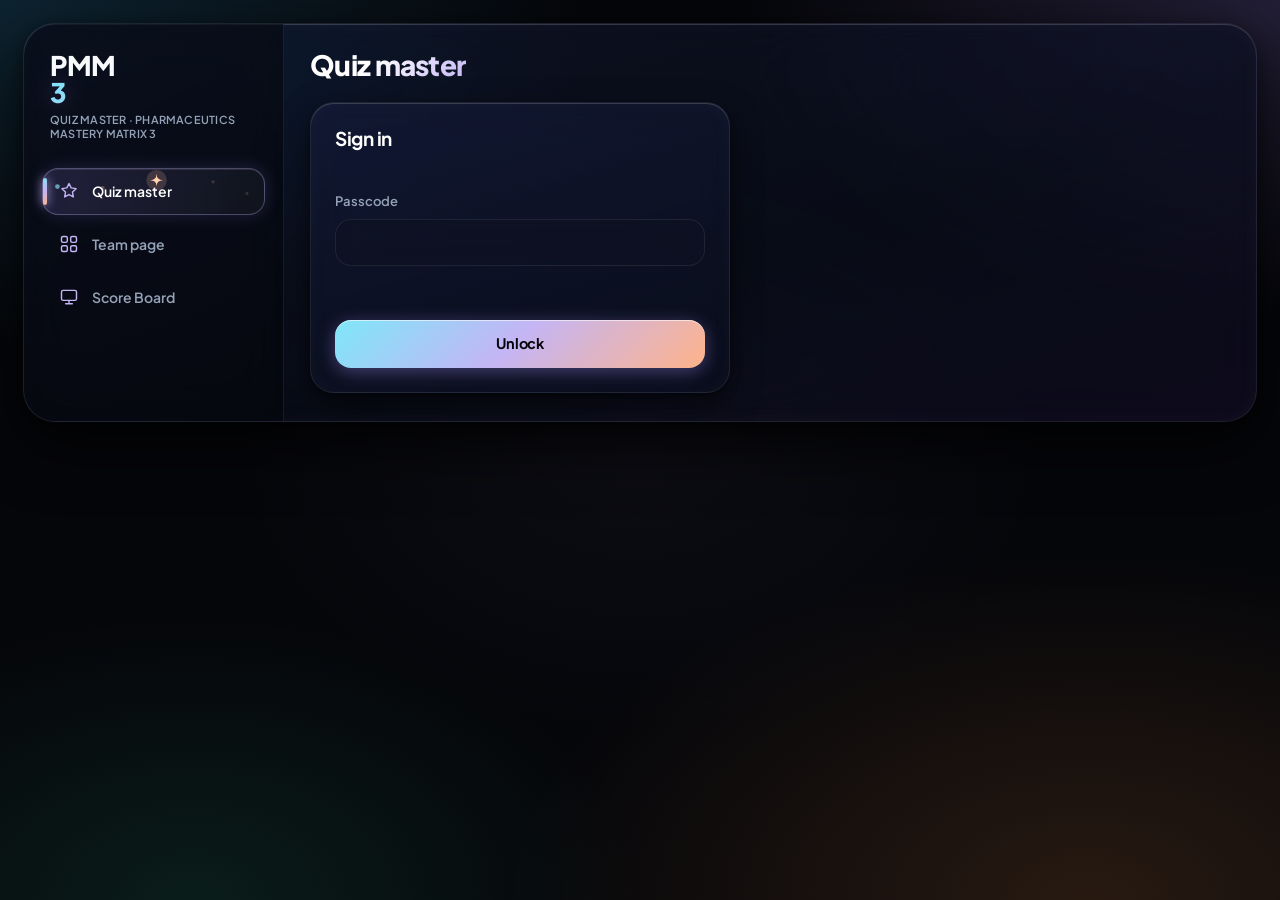
==== commit 5e5c0ca5: "Update code" ====
--- a/admin.html
+++ b/admin.html
@@ -3,11 +3,12 @@
 <head>
   <meta charset="utf-8">
   <meta name="viewport" content="width=device-width, initial-scale=1">
+  <meta name="theme-color" content="#05060a">
   <meta name="robots" content="noindex, nofollow">
   <title>PMM 3 – Quiz master</title>
   <link rel="preconnect" href="https://fonts.googleapis.com">
   <link rel="preconnect" href="https://fonts.gstatic.com" crossorigin>
-  <link href="https://fonts.googleapis.com/css2?family=Plus+Jakarta+Sans:wght@400;500;600;700;800&display=swap" rel="stylesheet">
+  <link href="https://fonts.googleapis.com/css2?family=JetBrains+Mono:wght@400;500;600;700;800&family=Plus+Jakarta+Sans:ital,wght@0,400;0,500;0,600;0,700;0,800;1,400&display=swap" rel="stylesheet">
   <link rel="stylesheet" href="style.css">
 </head>
 <body>
@@ -58,7 +59,7 @@
           <p class="hint">Every team that has entered its name appears here. Edit a team's total points, rename it, or remove it. Removing a team deletes its bids and answers too.</p>
           <div class="tablewrap">
             <table class="teamtable">
-              <thead><tr><th>Team</th><th>Total points</th><th>Locked in bids</th><th>Bids placed</th><th>Actions</th></tr></thead>
+              <thead><tr><th scope="col">Team</th><th scope="col">Total points</th><th scope="col">Locked in bids</th><th scope="col">Bids placed</th><th scope="col">Actions</th></tr></thead>
               <tbody id="teamRows"></tbody>
             </table>
           </div>
@@ -157,7 +158,7 @@
           <p class="hint">Saved here and not visible to teams. Press Release when you want bidding to start; the bidding timer starts at that moment.</p>
           <div class="tablewrap">
             <table>
-              <thead><tr><th>Question</th><th>Difficulty</th><th>Bidding</th><th>Answer</th><th>Actions</th></tr></thead>
+              <thead><tr><th scope="col">Question</th><th scope="col">Difficulty</th><th scope="col">Bidding</th><th scope="col">Answer</th><th scope="col">Actions</th></tr></thead>
               <tbody id="draftRows"></tbody>
             </table>
           </div>
@@ -170,7 +171,7 @@
           </div>
           <div class="tablewrap">
             <table>
-              <thead><tr><th>Question</th><th>Status</th><th>Top bid</th><th>Leader</th><th>Timer</th><th>Answer</th><th>Actions</th></tr></thead>
+              <thead><tr><th scope="col">Question</th><th scope="col">Status</th><th scope="col">Top bid</th><th scope="col">Leader</th><th scope="col">Timer</th><th scope="col">Answer</th><th scope="col">Actions</th></tr></thead>
               <tbody id="rows"></tbody>
             </table>
           </div>
--- a/style.css
+++ b/style.css
@@ -1,499 +1,2713 @@
-/* PMM 3 – dashboard theme: black with powder blue, soft lavender and warm sunset peach glows */
+/* ==========================================================================
+   Pharmaceutics Mastery Matrix 3 (PMM 3) – Design System Stylesheet
+   Architecture: Real-time Zero-Backend Multi-View Quiz Auction Engine
+   Design Style: Deep OLED Dark Luxury (#05060a) + Neon Accents & Glassmorphism
+   Typography: Plus Jakarta Sans (UI) + JetBrains Mono (Telemetry/Tabular)
+   ========================================================================== */
+
 :root {
-  --bg: #030304;
-  --powder: #b0d6f0;
-  --powder-2: #7fb4dc;
+  /* Surface & Base (OLED Luxury) */
+  --bg: #05060a;
+  --bg-card: rgba(14, 18, 35, 0.72);
+  --bg-card-subtle: rgba(10, 14, 26, 0.65);
+  --bg-surface-elevated: rgba(22, 28, 54, 0.75);
+  --bg-glass: rgba(255, 255, 255, 0.04);
+  --bg-glass-hi: rgba(255, 255, 255, 0.09);
+  --glass: rgba(255, 255, 255, 0.04);
+  --glass-hi: rgba(255, 255, 255, 0.09);
+
+  /* Borders & Dividers */
+  --line: rgba(255, 255, 255, 0.08);
+  --line-strong: rgba(255, 255, 255, 0.16);
+  --line-glow: rgba(196, 181, 245, 0.35);
+
+  /* Neon Accents: Cyan, Lavender, Sunset Peach, Emerald, Coral */
+  --cyan: #38bdf8;
+  --powder: #7ee7f8;
+  --powder-2: #38bdf8;
+  --cyan-glow: rgba(56, 189, 248, 0.4);
+
   --lav: #c4b5f5;
-  --lav-2: #9d8be8;
+  --lav-2: #a78bfa;
+  --lav-glow: rgba(167, 139, 250, 0.45);
+
   --peach: #ffb38a;
-  --peach-2: #ff8f6b;
-  --text: #f5f4fa;
-  --mute: #a3a8bd;
-  --line: rgba(255, 255, 255, .08);
-  --glass: rgba(255, 255, 255, .05);
-  --glass-hi: rgba(255, 255, 255, .11);
-  --danger: #ff7a8a;
-  --accent: linear-gradient(135deg, #bfe0f5 0%, #c4b5f5 50%, #ffb08a 100%);
-  --warm: linear-gradient(135deg, #ff8f6b 0%, #ffb38a 55%, #ffd5b5 100%);
-  --powderbar: linear-gradient(135deg, #7fb4dc 0%, #b0d6f0 55%, #e2f2fc 100%);
-  --lavbar: linear-gradient(135deg, #8f7fe0 0%, #c4b5f5 100%);
-  --hatch: repeating-linear-gradient(135deg, rgba(255, 255, 255, .38) 0 2px, transparent 2px 7px);
-  --font: "Plus Jakarta Sans", "Inter", "Segoe UI", system-ui, sans-serif;
-}
-* { box-sizing: border-box; }
-html { color-scheme: dark; }
+  --peach-2: #f97316;
+  --peach-glow: rgba(251, 146, 60, 0.4);
+
+  --emerald: #34d399;
+  --emerald-2: #10b981;
+  --emerald-glow: rgba(52, 211, 153, 0.45);
+
+  --coral: #ff5c77;
+  --coral-2: #f43f5e;
+  --coral-glow: rgba(244, 63, 94, 0.45);
+  --danger: #ff5c77;
+
+  /* Typography & Readability */
+  --text: #f8fafc;
+  --text-dim: #cbd5e1;
+  --mute: #94a3b8;
+  --mute-deep: #64748b;
+  --font-sans: "Plus Jakarta Sans", -apple-system, BlinkMacSystemFont, "Segoe UI", Roboto, sans-serif;
+  --font-mono: "JetBrains Mono", ui-monospace, SFMono-Regular, Menlo, Monaco, Consolas, monospace;
+  --font: var(--font-sans);
+
+  /* Multi-stop Gradients */
+  --accent: linear-gradient(135deg, #7ee7f8 0%, #c4b5f5 48%, #ffb38a 100%);
+  --accent-hover: linear-gradient(135deg, #9aeefb 0%, #d8cdfa 48%, #ffc5a6 100%);
+  --warm: linear-gradient(135deg, #f97316 0%, #fb923c 50%, #fde047 100%);
+  --powderbar: linear-gradient(135deg, #0284c7 0%, #38bdf8 55%, #7ee7f8 100%);
+  --lavbar: linear-gradient(135deg, #7c3aed 0%, #a855f7 50%, #c4b5f5 100%);
+  --emeraldbar: linear-gradient(135deg, #059669 0%, #10b981 50%, #34d399 100%);
+  --coralbar: linear-gradient(135deg, #e11d48 0%, #f43f5e 50%, #ff5c77 100%);
+  --hatch: repeating-linear-gradient(135deg, rgba(255, 255, 255, 0.28) 0 2px, transparent 2px 7px);
+  --glass-specular: inset 0 1px 0 rgba(255, 255, 255, 0.16), inset 0 0 20px rgba(196, 181, 245, 0.04);
+
+  /* Shadows */
+  --shadow-sm: 0 2px 8px rgba(0, 0, 0, 0.4);
+  --shadow-md: 0 12px 30px rgba(0, 0, 0, 0.55), 0 2px 6px rgba(0, 0, 0, 0.3);
+  --shadow-lg: 0 24px 60px rgba(0, 0, 0, 0.72), 0 4px 16px rgba(0, 0, 0, 0.4);
+  --shadow-glow-lav: 0 0 26px var(--lav-glow);
+  --shadow-glow-cyan: 0 0 26px var(--cyan-glow);
+  --shadow-glow-peach: 0 0 26px var(--peach-glow);
+
+  /* Radius */
+  --r-sm: 10px;
+  --r-md: 16px;
+  --r-lg: 24px;
+  --r-xl: 32px;
+  --r-full: 9999px;
+
+  /* Transitions */
+  --t-fast: 160ms cubic-bezier(0.4, 0, 0.2, 1);
+  --t-normal: 240ms cubic-bezier(0.4, 0, 0.2, 1);
+  --t-smooth: 350ms cubic-bezier(0.16, 1, 0.3, 1);
+}
+
+/* ---------- Global Reset & Body ---------- */
+*, *::before, *::after {
+  box-sizing: border-box;
+}
+
+html {
+  color-scheme: dark;
+  scroll-behavior: smooth;
+}
+
 body {
-  margin: 0; color: var(--text); font: 400 15px/1.5 var(--font);
-  padding: clamp(8px, 1.6vw, 22px); min-height: 100vh;
-  background:
-    radial-gradient(55% 50% at 0% 0%, rgba(176, 214, 240, .34) 0%, transparent 70%),
-    radial-gradient(55% 50% at 100% 4%, rgba(196, 181, 245, .32) 0%, transparent 70%),
-    radial-gradient(60% 50% at 85% 100%, rgba(255, 150, 112, .30) 0%, transparent 70%),
-    radial-gradient(45% 40% at 0% 100%, rgba(196, 181, 245, .15) 0%, transparent 70%),
-    var(--bg);
+  margin: 0;
+  color: var(--text);
+  font: 400 15px/1.5 var(--font);
+  padding: clamp(8px, 1.8vw, 24px);
+  min-height: 100vh;
+  background-color: var(--bg);
+  background-image:
+    radial-gradient(65% 55% at 0% 0%, rgba(56, 189, 248, 0.16) 0%, transparent 70%),
+    radial-gradient(60% 50% at 100% 0%, rgba(167, 139, 250, 0.18) 0%, transparent 70%),
+    radial-gradient(65% 55% at 85% 100%, rgba(251, 146, 60, 0.14) 0%, transparent 70%),
+    radial-gradient(50% 45% at 15% 100%, rgba(52, 211, 153, 0.11) 0%, transparent 70%),
+    radial-gradient(40% 40% at 50% 50%, rgba(196, 181, 245, 0.04) 0%, transparent 80%);
   background-attachment: fixed;
-}
-button, input, textarea, select { font: inherit; color: inherit; }
-a { color: inherit; text-decoration: none; }
-:focus-visible { outline: 3px solid var(--lav); outline-offset: 2px; }
-[hidden] { display: none !important; }
-
-/* ---------- app frame: sidebar + content ---------- */
+  -webkit-font-smoothing: antialiased;
+  -moz-osx-font-smoothing: grayscale;
+}
+
+button, input, textarea, select {
+  font: inherit;
+  color: inherit;
+}
+
+a {
+  color: inherit;
+  text-decoration: none;
+}
+
+:focus-visible {
+  outline: 2px solid var(--lav);
+  outline-offset: 3px;
+  box-shadow: 0 0 14px var(--lav-glow);
+}
+
+[hidden] {
+  display: none !important;
+}
+
+/* ---------- Custom Stylish Scrollbars ---------- */
+::-webkit-scrollbar {
+  width: 8px;
+  height: 8px;
+}
+::-webkit-scrollbar-track {
+  background: rgba(5, 6, 10, 0.55);
+  border-radius: var(--r-full);
+}
+::-webkit-scrollbar-thumb {
+  background: linear-gradient(180deg, rgba(196, 181, 245, 0.28), rgba(56, 189, 248, 0.22));
+  border-radius: var(--r-full);
+  border: 2px solid rgba(5, 6, 10, 0.55);
+  transition: background var(--t-fast);
+}
+::-webkit-scrollbar-thumb:hover {
+  background: linear-gradient(180deg, rgba(196, 181, 245, 0.65), rgba(56, 189, 248, 0.55));
+  box-shadow: 0 0 10px rgba(196, 181, 245, 0.4);
+}
+* {
+  scrollbar-width: thin;
+  scrollbar-color: rgba(196, 181, 245, 0.3) rgba(5, 6, 10, 0.55);
+}
+
+/* ---------- App Frame: Sidebar + Content ---------- */
 .app {
-  max-width: 1500px; margin: 0 auto; display: grid; grid-template-columns: 250px minmax(0, 1fr);
-  border-radius: 32px; border: 1px solid var(--line); overflow: hidden;
-  background: linear-gradient(160deg, rgba(255, 255, 255, .06) 0%, rgba(255, 255, 255, .015) 50%, rgba(196, 181, 245, .04) 100%);
-  box-shadow: 0 30px 80px rgba(0, 0, 0, .55), inset 0 1px 0 rgba(255, 255, 255, .1);
-}
+  max-width: 1540px;
+  margin: 0 auto;
+  display: grid;
+  grid-template-columns: 260px minmax(0, 1fr);
+  border-radius: var(--r-xl);
+  border: 1px solid var(--line);
+  overflow: hidden;
+  background: linear-gradient(160deg, rgba(22, 28, 54, 0.55) 0%, rgba(10, 14, 26, 0.7) 60%, rgba(20, 14, 38, 0.6) 100%);
+  -webkit-backdrop-filter: blur(24px) saturate(180%);
+  backdrop-filter: blur(24px) saturate(180%);
+  box-shadow: var(--shadow-lg), var(--glass-specular);
+}
+
 .side {
-  display: flex; flex-direction: column; gap: 26px; padding: 26px 16px 20px;
-  border-right: 1px solid var(--line); background: rgba(0, 0, 0, .4);
-}
-.brand { margin: 0 0 0 10px; font: 800 26px/1 var(--font); letter-spacing: -.03em; }
-.brand span { background: var(--accent); -webkit-background-clip: text; background-clip: text; color: transparent; margin-left: 2px; }
-.brand small { display: block; margin-top: 6px; font: 500 11px/1.3 var(--font); letter-spacing: 0; color: var(--mute); -webkit-text-fill-color: var(--mute); }
-
-.menu { display: grid; gap: 4px; }
-.menu button, .menu a {
-  position: relative; display: flex; align-items: center; gap: 12px; width: 100%;
-  padding: 12px 14px 12px 16px; border: 0; border-radius: 14px; background: none; cursor: pointer;
-  color: var(--mute); text-align: left; font-size: 14px; font-weight: 600;
-}
-.menu button:hover, .menu a:hover { color: #fff; }
-.menu button.on, .menu a.on { color: #fff; background: rgba(255, 255, 255, .08); }
-.menu button.on::before, .menu a.on::before {
-  content: ""; position: absolute; left: 0; top: 22%; bottom: 22%; width: 3px; border-radius: 3px; background: var(--accent);
-}
-.menu svg { flex: none; color: var(--lav); }
-
+  display: flex;
+  flex-direction: column;
+  gap: 26px;
+  padding: 28px 18px 22px;
+  border-right: 1px solid var(--line);
+  background: rgba(5, 6, 10, 0.55);
+  -webkit-backdrop-filter: blur(20px);
+  backdrop-filter: blur(20px);
+}
+
+.brand {
+  margin: 0 0 0 8px;
+  font: 800 27px/1 var(--font-sans);
+  letter-spacing: -0.035em;
+  display: flex;
+  flex-direction: column;
+}
+
+.brand span {
+  background: var(--accent);
+  -webkit-background-clip: text;
+  background-clip: text;
+  color: transparent;
+  display: inline-block;
+  filter: drop-shadow(0 0 12px rgba(167, 139, 250, 0.35));
+}
+
+.brand small {
+  display: block;
+  margin-top: 7px;
+  font: 600 11px/1.3 var(--font-sans);
+  letter-spacing: 0.02em;
+  color: var(--mute);
+  text-transform: uppercase;
+  -webkit-text-fill-color: var(--mute);
+}
+
+/* ---------- Navigation Menu ---------- */
+.menu {
+  display: grid;
+  gap: 6px;
+}
+
+.menu button,
+.menu a {
+  position: relative;
+  display: flex;
+  align-items: center;
+  gap: 13px;
+  width: 100%;
+  padding: 12px 16px;
+  border: 1px solid transparent;
+  border-radius: var(--r-md);
+  background: none;
+  cursor: pointer;
+  color: var(--mute);
+  text-align: left;
+  font-size: 14px;
+  font-weight: 600;
+  transition: all var(--t-fast);
+}
+
+.menu button:hover,
+.menu a:hover {
+  color: #ffffff;
+  background: rgba(255, 255, 255, 0.05);
+  border-color: rgba(255, 255, 255, 0.08);
+  transform: translateX(2px);
+}
+
+.menu button.on,
+.menu a.on {
+  color: #ffffff;
+  background: linear-gradient(90deg, rgba(167, 139, 250, 0.16) 0%, rgba(255, 255, 255, 0.04) 100%);
+  border-color: rgba(196, 181, 245, 0.32);
+  box-shadow: 0 0 18px rgba(167, 139, 250, 0.18), inset 0 1px 0 rgba(255, 255, 255, 0.1);
+}
+
+.menu button.on::before,
+.menu a.on::before {
+  content: "";
+  position: absolute;
+  left: 0;
+  top: 20%;
+  bottom: 20%;
+  width: 3.5px;
+  border-radius: 4px;
+  background: var(--accent);
+  box-shadow: 0 0 10px var(--lav);
+}
+
+.menu svg {
+  flex: none;
+  color: var(--lav);
+  transition: transform var(--t-fast), color var(--t-fast);
+}
+
+.menu button:hover svg,
+.menu a:hover svg {
+  color: var(--powder);
+  transform: scale(1.08);
+}
+
+/* ---------- Sidebar Wallet Card (Fallback) ---------- */
 .sidecard {
-  margin-top: auto; padding: 18px; border-radius: 22px; border: 1px solid rgba(255, 255, 255, .14);
+  margin-top: auto;
+  padding: 20px;
+  border-radius: var(--r-lg);
+  border: 1px solid rgba(255, 255, 255, 0.16);
   background:
     var(--hatch) 0 0 / 100% 100%,
-    linear-gradient(145deg, rgba(255, 150, 112, .62) 0%, rgba(196, 170, 235, .55) 50%, rgba(130, 185, 232, .6) 100%);
-  background-blend-mode: soft-light, normal;
-  box-shadow: 0 16px 36px rgba(0, 0, 0, .35), inset 0 1px 0 rgba(255, 255, 255, .2);
-}
-.sidecard h3 { margin: 0 0 10px; font: 700 15px/1.2 var(--font); }
-.wallet { display: grid; gap: 8px; font-size: 13px; }
-.wallet > span, .wallet .tl { color: rgba(255, 255, 255, .8); }
+    linear-gradient(145deg, rgba(251, 146, 60, 0.45) 0%, rgba(167, 139, 250, 0.4) 50%, rgba(56, 189, 248, 0.45) 100%);
+  background-blend-mode: overlay, normal;
+  box-shadow: var(--shadow-md), inset 0 1px 0 rgba(255, 255, 255, 0.25);
+  -webkit-backdrop-filter: blur(16px);
+  backdrop-filter: blur(16px);
+}
+
+.sidecard h3 {
+  margin: 0 0 10px;
+  font: 700 15px/1.2 var(--font-sans);
+  letter-spacing: -0.01em;
+}
+
+.wallet {
+  display: grid;
+  gap: 8px;
+  font-size: 13px;
+}
+
+.wallet > span,
+.wallet .tl {
+  color: rgba(255, 255, 255, 0.85);
+}
+
 .wallet input {
-  width: 100%; height: 48px; padding: 0 14px; border-radius: 14px; font-size: 24px; font-weight: 800;
-  font-variant-numeric: tabular-nums; background: rgba(0, 0, 0, .3); border: 1px solid rgba(255, 255, 255, .16);
+  width: 100%;
+  height: 48px;
+  padding: 0 14px;
+  border-radius: var(--r-md);
+  font-family: var(--font-mono);
+  font-size: 24px;
+  font-weight: 800;
+  font-variant-numeric: tabular-nums;
+  background: rgba(5, 6, 10, 0.55);
+  border: 1px solid rgba(255, 255, 255, 0.18);
+  color: #ffffff;
   -moz-appearance: textfield;
   appearance: textfield;
-}
-.wallet input::-webkit-outer-spin-button, .wallet input::-webkit-inner-spin-button { -webkit-appearance: none; margin: 0; }
-.wallet input[readonly] { opacity: .85; cursor: not-allowed; }
-.wallet .ghost { width: 100%; height: 42px; background: rgba(0, 0, 0, .3); border-color: rgba(255, 255, 255, .2); }
-.tl { color: var(--mute); font-size: 13px; }
-
-.content { min-width: 0; padding: 20px 22px 24px; display: grid; gap: 16px; align-content: start; }
-.top { display: flex; align-items: center; justify-content: space-between; gap: 14px; flex-wrap: wrap; }
-.pagetitle { margin: 0; font: 700 26px/1.2 var(--font); letter-spacing: -.02em; }
-.search, .pill {
-  margin: 0; display: flex; align-items: center; gap: 10px; height: 50px; border-radius: 15px;
-  background: var(--glass); border: 1px solid var(--line); color: var(--text); font-size: 14px;
-}
-.search { flex: 1; max-width: 460px; padding: 0 16px; color: var(--mute); }
-.search input { height: 100%; padding: 0; border: 0; border-radius: 0; background: transparent; color: var(--text); font-size: 14px; }
-.search input::placeholder { color: var(--mute); }
-.pill { padding: 0 6px 0 18px; font-weight: 600; white-space: nowrap; }
-.pill input { width: 150px; padding: 0; border: 0; border-radius: 0; background: transparent; color: #fff; font-weight: 600; }
-.pill input::placeholder { color: var(--mute); font-weight: 500; }
-.search:focus-within, .pill:focus-within { outline: 3px solid var(--lav); outline-offset: 2px; }
-.search input:focus-visible, .pill input:focus-visible { outline: none; }
-.avatar { width: 38px; height: 38px; border-radius: 12px; background: var(--accent); color: #1b1226; display: grid; place-items: center; font-weight: 800; font-size: 15px; }
-
-/* ---------- grid ---------- */
-.dash { display: grid; grid-template-columns: minmax(0, 1fr) 320px; gap: 16px; }
-.leftcol { display: grid; gap: 16px; min-width: 0; align-content: start; }
-.mainrow { display: grid; grid-template-columns: minmax(0, 1fr) 250px; gap: 16px; }
+  transition: all var(--t-fast);
+}
+
+.wallet input:focus {
+  border-color: var(--lav);
+  box-shadow: 0 0 16px var(--lav-glow);
+}
+
+.wallet input::-webkit-outer-spin-button,
+.wallet input::-webkit-inner-spin-button {
+  -webkit-appearance: none;
+  margin: 0;
+}
+
+.wallet input[readonly] {
+  opacity: 0.9;
+  cursor: not-allowed;
+  background: rgba(5, 6, 10, 0.4);
+}
+
+.wallet .ghost {
+  width: 100%;
+  height: 42px;
+  background: rgba(5, 6, 10, 0.4);
+  border-color: rgba(255, 255, 255, 0.2);
+}
+
+.tl {
+  color: var(--mute);
+  font-size: 13px;
+}
+
+/* ---------- Content Area & Topgrid Header ---------- */
+.content {
+  min-width: 0;
+  padding: 24px 26px 28px;
+  display: grid;
+  gap: 20px;
+  align-content: start;
+}
+
+.top {
+  display: flex;
+  align-items: center;
+  justify-content: space-between;
+  gap: 16px;
+  flex-wrap: wrap;
+}
+
+.topgrid {
+  display: grid;
+  grid-template-columns: minmax(0, 1.1fr) auto minmax(0, 1fr);
+  gap: 16px;
+  align-items: center;
+}
+
+.pagetitle {
+  margin: 0;
+  font: 800 28px/1.2 var(--font-sans);
+  letter-spacing: -0.025em;
+  background: linear-gradient(135deg, #ffffff 40%, var(--lav) 100%);
+  -webkit-background-clip: text;
+  background-clip: text;
+  color: transparent;
+}
+
+.search,
+.pill {
+  margin: 0;
+  display: flex;
+  align-items: center;
+  gap: 12px;
+  height: 52px;
+  border-radius: var(--r-md);
+  background: rgba(14, 18, 35, 0.65);
+  border: 1px solid var(--line);
+  color: var(--text);
+  font-size: 14px;
+  -webkit-backdrop-filter: blur(16px);
+  backdrop-filter: blur(16px);
+  transition: all var(--t-fast);
+}
+
+.search {
+  flex: 1;
+  max-width: 440px;
+  padding: 0 16px;
+  color: var(--mute);
+}
+
+.search input {
+  height: 100%;
+  padding: 0;
+  border: 0;
+  border-radius: 0;
+  background: transparent;
+  color: var(--text);
+  font-size: 14px;
+}
+
+.search input::placeholder {
+  color: var(--mute);
+  font-weight: 500;
+}
+
+.pill {
+  padding: 0 8px 0 18px;
+  font-weight: 600;
+  white-space: nowrap;
+}
+
+.pill input {
+  width: 155px;
+  padding: 0;
+  border: 0;
+  border-radius: 0;
+  background: transparent;
+  color: #ffffff;
+  font-weight: 700;
+  font-size: 14px;
+}
+
+.pill input::placeholder {
+  color: var(--mute);
+  font-weight: 500;
+}
+
+.search:focus-within,
+.pill:focus-within {
+  border-color: var(--lav);
+  box-shadow: 0 0 0 3px rgba(196, 181, 245, 0.22), 0 0 18px rgba(196, 181, 245, 0.16);
+}
+
+.search input:focus-visible,
+.pill input:focus-visible {
+  outline: none;
+}
+
+.avatar {
+  width: 38px;
+  height: 38px;
+  border-radius: var(--r-sm);
+  background: var(--accent);
+  color: #05060a;
+  display: grid;
+  place-items: center;
+  font-family: var(--font-mono);
+  font-weight: 800;
+  font-size: 16px;
+  box-shadow: 0 0 12px rgba(167, 139, 250, 0.35);
+}
+
+/* ---------- Topgrid Wallet Box (Hero Header Center) ---------- */
+.walletbox {
+  margin: 0;
+  padding: 10px 18px;
+  border-radius: var(--r-lg);
+  display: grid;
+  grid-template-columns: auto 1fr;
+  align-items: center;
+  gap: 6px 18px;
+  background:
+    linear-gradient(135deg, rgba(251, 146, 60, 0.22) 0%, rgba(167, 139, 250, 0.2) 50%, rgba(56, 189, 248, 0.22) 100%),
+    rgba(10, 14, 26, 0.75);
+  border: 1px solid rgba(255, 255, 255, 0.15);
+  box-shadow: var(--shadow-md), var(--glass-specular), 0 0 24px rgba(167, 139, 250, 0.12);
+  -webkit-backdrop-filter: blur(20px);
+  backdrop-filter: blur(20px);
+}
+
+.walletbox h3 {
+  margin: 0;
+  font-size: 13.5px;
+  font-weight: 700;
+  letter-spacing: -0.01em;
+  white-space: nowrap;
+  color: #ffffff;
+  display: flex;
+  align-items: center;
+  gap: 6px;
+}
+
+.walletbox .wallet {
+  grid-template-columns: auto 145px auto;
+  align-items: center;
+  gap: 4px 12px;
+  font-size: 12.5px;
+}
+
+.walletbox .wallet > span:first-child {
+  white-space: nowrap;
+}
+
+.walletbox .wallet input {
+  height: 38px;
+  padding: 0 12px;
+  border-radius: var(--r-sm);
+  font-family: var(--font-mono);
+  font-size: 18px;
+  font-weight: 700;
+  background: rgba(5, 6, 10, 0.65);
+}
+
+.walletbox .wallet .ghost {
+  width: auto;
+  height: 38px;
+  padding: 0 16px;
+  font-size: 13px;
+  font-weight: 700;
+  white-space: nowrap;
+  border-radius: var(--r-sm);
+}
+
+.walletbox .wallet .wmeta {
+  grid-column: 1 / -1;
+  font-size: 11.5px;
+  font-family: var(--font-mono);
+  line-height: 1.35;
+  white-space: nowrap;
+  color: var(--text-dim);
+}
+
+.walletbox .wallet > .tl:only-child {
+  grid-column: 1 / -1;
+  font-size: 13px;
+}
+
+/* ---------- Dashboard Grid ---------- */
+.dash {
+  display: grid;
+  grid-template-columns: minmax(0, 1fr) 340px;
+  gap: 20px;
+}
+
+.leftcol {
+  display: grid;
+  gap: 20px;
+  min-width: 0;
+  align-content: start;
+}
+
+.mainrow {
+  display: grid;
+  grid-template-columns: minmax(0, 1fr) 260px;
+  gap: 20px;
+}
+
 .card {
-  border-radius: 24px; padding: 22px; border: 1px solid var(--line);
-  background: linear-gradient(160deg, rgba(255, 255, 255, .075), rgba(255, 255, 255, .025));
-  box-shadow: inset 0 1px 0 rgba(255, 255, 255, .06);
-}
-.card h2 { margin: 0 0 14px; font: 700 18px/1.2 var(--font); letter-spacing: -.01em; }
-.charthead { display: flex; flex-wrap: wrap; align-items: center; justify-content: space-between; gap: 12px; margin-bottom: 16px; }
-.charthead h2 { margin: 0; }
-.charthead h2 .hint, #teamCount, #draftCount { font-weight: 600; }
-
-/* ---------- hero card ---------- */
+  border-radius: var(--r-lg);
+  padding: 24px;
+  border: 1px solid var(--line);
+  background: linear-gradient(165deg, rgba(22, 28, 54, 0.58) 0%, rgba(10, 14, 26, 0.68) 100%);
+  -webkit-backdrop-filter: blur(18px) saturate(180%);
+  backdrop-filter: blur(18px) saturate(180%);
+  box-shadow: var(--shadow-md), var(--glass-specular);
+  transition: border-color var(--t-normal), box-shadow var(--t-normal);
+}
+
+.card:hover {
+  border-color: rgba(196, 181, 245, 0.2);
+}
+
+.card h2 {
+  margin: 0 0 16px;
+  font: 700 19px/1.2 var(--font-sans);
+  letter-spacing: -0.015em;
+  color: #ffffff;
+}
+
+.charthead {
+  display: flex;
+  flex-wrap: wrap;
+  align-items: center;
+  justify-content: space-between;
+  gap: 14px;
+  margin-bottom: 18px;
+}
+
+.charthead h2 {
+  margin: 0;
+}
+
+.charthead h2 .hint,
+#teamCount,
+#draftCount {
+  font-weight: 600;
+  font-family: var(--font-mono);
+}
+
+/* ---------- Hero Card ---------- */
 .hero {
-  position: relative; padding: 24px; min-height: 520px;
-  display: grid; grid-template-rows: auto 1fr auto; gap: 14px;
+  position: relative;
+  padding: 28px;
+  min-height: 520px;
+  display: grid;
+  grid-template-rows: auto 1fr auto;
+  gap: 18px;
   background:
-    radial-gradient(70% 60% at 50% 60%, rgba(168, 148, 238, .22) 0%, transparent 70%),
-    radial-gradient(50% 40% at 0% 0%, rgba(255, 160, 122, .2) 0%, transparent 70%),
-    linear-gradient(160deg, rgba(255, 255, 255, .075), rgba(255, 255, 255, .02));
-}
-.heroTop { position: relative; z-index: 2; display: grid; grid-template-columns: minmax(0, 1fr) minmax(0, 240px); gap: 20px; align-items: start; }
-.big { margin: 0; font: 700 clamp(30px, 4.2vw, 54px)/1.05 var(--font); letter-spacing: -.035em; overflow-wrap: anywhere; }
-.sub { display: flex; flex-wrap: wrap; align-items: center; gap: 8px 12px; margin: 14px 0 0; font-size: 14px; color: #dfe2f0; }
-.sub .ref { color: #ddd3fd; font-size: 12px; font-weight: 700; padding: 3px 11px; border-radius: 8px; background: rgba(196, 181, 245, .14); border: 1px solid rgba(196, 181, 245, .4); }
-.about p { margin: 4px 0 0; color: var(--mute); font-size: 14px; line-height: 1.55; display: -webkit-box; -webkit-line-clamp: 3; line-clamp: 3; -webkit-box-orient: vertical; overflow: hidden; }
-.about.open p { display: block; }
-.link { background: none; border: 0; padding: 0; margin-top: 10px; color: var(--lav); cursor: pointer; font-size: 14px; font-weight: 600; }
-.stage { position: absolute; inset: 110px 4% 150px; display: grid; place-items: center; z-index: 1; pointer-events: none; }
+    radial-gradient(75% 65% at 50% 60%, rgba(168, 148, 238, 0.25) 0%, transparent 70%),
+    radial-gradient(55% 45% at 0% 0%, rgba(255, 160, 122, 0.22) 0%, transparent 70%),
+    linear-gradient(165deg, rgba(25, 32, 62, 0.65) 0%, rgba(10, 14, 26, 0.72) 100%);
+  border: 1px solid rgba(196, 181, 245, 0.22);
+  box-shadow: var(--shadow-lg), var(--glass-specular), 0 0 40px rgba(167, 139, 250, 0.1);
+}
+
+.heroTop {
+  position: relative;
+  z-index: 2;
+  display: grid;
+  grid-template-columns: minmax(0, 1fr) minmax(0, 240px);
+  gap: 22px;
+  align-items: start;
+}
+
+.big {
+  margin: 0;
+  font: 800 clamp(26px, 3.4vw, 44px)/1.08 var(--font-sans);
+  letter-spacing: -0.035em;
+  overflow-wrap: break-word;
+  word-break: normal;
+  background: linear-gradient(135deg, #ffffff 40%, var(--powder) 100%);
+  -webkit-background-clip: text;
+  background-clip: text;
+  color: transparent;
+}
+
+.sub {
+  display: flex;
+  flex-wrap: wrap;
+  align-items: center;
+  gap: 8px 12px;
+  margin: 14px 0 0;
+  font-size: 14px;
+  color: #dfe2f0;
+}
+
+.sub .ref {
+  color: #ddd3fd;
+  font-family: var(--font-mono);
+  font-size: 12px;
+  font-weight: 700;
+  padding: 4px 12px;
+  border-radius: var(--r-sm);
+  background: rgba(196, 181, 245, 0.15);
+  border: 1px solid rgba(196, 181, 245, 0.42);
+  box-shadow: 0 0 10px rgba(196, 181, 245, 0.2);
+}
+
+.about p {
+  margin: 4px 0 0;
+  color: var(--mute);
+  font-size: 14px;
+  line-height: 1.6;
+  display: -webkit-box;
+  -webkit-line-clamp: 3;
+  line-clamp: 3;
+  -webkit-box-orient: vertical;
+  overflow: hidden;
+}
+
+.about.open p {
+  display: block;
+}
+
+.link {
+  background: none;
+  border: 0;
+  padding: 0;
+  margin-top: 10px;
+  color: var(--lav);
+  cursor: pointer;
+  font-size: 14px;
+  font-weight: 700;
+  transition: color var(--t-fast);
+}
+
+.link:hover {
+  color: var(--powder);
+  text-decoration: underline;
+}
+
+.stage {
+  position: absolute;
+  inset: 110px 4% 150px;
+  display: grid;
+  place-items: center;
+  z-index: 1;
+  pointer-events: none;
+}
+
 .noimg {
-  font: 800 clamp(110px, 15vw, 200px)/1 var(--font); letter-spacing: -.06em;
-  background: linear-gradient(180deg, rgba(176, 214, 240, .32), rgba(196, 181, 245, .05));
-  -webkit-background-clip: text; background-clip: text; color: transparent;
-}
-.heroBottom { position: relative; z-index: 2; display: grid; grid-template-columns: 1fr auto; gap: 14px 20px; align-items: end; }
-.lbl { display: block; font-size: 14px; color: var(--mute); }
-.bigprice { display: block; font: 700 clamp(32px, 4vw, 46px)/1.1 var(--font); letter-spacing: -.03em; margin: 4px 0 2px; }
-.bigprice small { font-size: .42em; font-weight: 600; color: var(--mute); letter-spacing: 0; }
-.timer { color: var(--lav); font-size: 15px; font-weight: 700; font-variant-numeric: tabular-nums; }
-.who { display: block; margin-top: 4px; color: var(--mute); font-size: 13px; }
-.who mark { background: none; color: #fff; font-weight: 700; }
-.actions { display: flex; align-items: center; gap: 10px; }
-.round { width: 46px; height: 46px; border-radius: 14px; border: 1px solid var(--line); background: var(--glass); cursor: pointer; display: grid; place-items: center; }
-.round:hover { background: var(--glass-hi); }
+  font: 900 clamp(110px, 15vw, 210px)/1 var(--font-mono);
+  letter-spacing: -0.07em;
+  background: linear-gradient(180deg, rgba(126, 231, 248, 0.35) 0%, rgba(196, 181, 245, 0.06) 100%);
+  -webkit-background-clip: text;
+  background-clip: text;
+  color: transparent;
+  user-select: none;
+}
+
+.heroBottom {
+  position: relative;
+  z-index: 2;
+  display: grid;
+  grid-template-columns: 1fr auto;
+  gap: 16px 22px;
+  align-items: end;
+}
+
+.lbl {
+  display: block;
+  font-size: 13.5px;
+  color: var(--mute);
+  font-weight: 500;
+}
+
+.bigprice {
+  display: block;
+  font: 800 clamp(34px, 4.2vw, 48px)/1.08 var(--font-mono);
+  letter-spacing: -0.035em;
+  margin: 4px 0 2px;
+  color: #ffffff;
+}
+
+.bigprice small {
+  font-size: 0.44em;
+  font-family: var(--font-sans);
+  font-weight: 600;
+  color: var(--mute);
+  letter-spacing: 0;
+}
+
+.timer {
+  color: var(--lav);
+  font-family: var(--font-mono);
+  font-size: 15px;
+  font-weight: 700;
+  font-variant-numeric: tabular-nums;
+  text-shadow: 0 0 10px rgba(196, 181, 245, 0.4);
+}
+
+.who {
+  display: block;
+  margin-top: 5px;
+  color: var(--mute);
+  font-size: 13.5px;
+}
+
+.who mark {
+  background: none;
+  color: #ffffff;
+  font-weight: 700;
+}
+
+.actions {
+  display: flex;
+  align-items: center;
+  gap: 12px;
+}
+
+.round {
+  width: 48px;
+  height: 48px;
+  border-radius: var(--r-md);
+  border: 1px solid var(--line);
+  background: rgba(255, 255, 255, 0.05);
+  cursor: pointer;
+  display: grid;
+  place-items: center;
+  transition: all var(--t-fast);
+}
+
+.round:hover {
+  background: rgba(255, 255, 255, 0.1);
+  border-color: rgba(196, 181, 245, 0.35);
+  transform: translateY(-1px);
+}
+
 .cta {
-  height: 46px; padding: 0 28px; border-radius: 14px; border: 0; cursor: pointer; font-weight: 700; font-size: 15px; color: #1b1226;
-  background: var(--accent); box-shadow: 0 10px 26px rgba(168, 148, 238, .4), inset 0 1px 0 rgba(255, 255, 255, .5);
-}
-.cta:hover { filter: brightness(1.06); }
-.cta:disabled { background: var(--glass-hi); color: var(--mute); cursor: not-allowed; filter: none; box-shadow: none; }
-.lotpick { grid-column: 1 / -1; justify-self: start; max-width: 100%; display: flex; align-items: center; gap: 12px; padding: 8px 14px; border-radius: 14px; border: 1px solid var(--line); background: var(--glass); font-size: 13px; color: var(--mute); }
-.dots { display: flex; gap: 6px; overflow-x: auto; padding: 2px; }
-.dot { flex: none; width: 28px; height: 28px; border-radius: 9px; border: 0; background: var(--glass-hi); font-size: 12px; font-weight: 700; cursor: pointer; }
-.dot.on { background: var(--accent); color: #1b1226; }
-.dot.ended:not(.on) { opacity: .45; }
-.emptyhero { min-height: 340px; display: grid; align-content: center; gap: 12px; }
-.emptyhero p { margin: 0; color: var(--mute); font-size: 16px; max-width: 420px; }
-.res { font-size: 15px; font-weight: 700; color: var(--mute); }
-.res.good { color: var(--lav); }
-.res.bad { color: var(--danger); }
-
-/* question card */
-.stage.live { pointer-events: auto; position: relative; inset: auto; margin: 4px 0 8px; height: auto; z-index: 2; }
+  height: 48px;
+  padding: 0 30px;
+  border-radius: var(--r-md);
+  border: 0;
+  cursor: pointer;
+  font-family: var(--font-sans);
+  font-weight: 700;
+  font-size: 15px;
+  color: #05060a;
+  background: var(--accent);
+  box-shadow: 0 6px 22px rgba(167, 139, 250, 0.42), inset 0 1px 0 rgba(255, 255, 255, 0.6);
+  transition: all var(--t-fast);
+}
+
+.cta:hover:not(:disabled) {
+  filter: brightness(1.08);
+  transform: translateY(-1.5px);
+  box-shadow: 0 10px 30px rgba(167, 139, 250, 0.58), inset 0 1px 0 rgba(255, 255, 255, 0.8);
+}
+
+.cta:active:not(:disabled) {
+  transform: translateY(0.5px);
+}
+
+.cta:disabled {
+  background: rgba(255, 255, 255, 0.07);
+  color: var(--mute);
+  cursor: not-allowed;
+  filter: none;
+  box-shadow: none;
+  border: 1px solid var(--line);
+}
+
+.lotpick {
+  grid-column: 1 / -1;
+  justify-self: start;
+  max-width: 100%;
+  display: flex;
+  align-items: center;
+  gap: 12px;
+  padding: 8px 16px;
+  border-radius: var(--r-md);
+  border: 1px solid var(--line);
+  background: rgba(10, 14, 26, 0.6);
+  font-size: 13px;
+  color: var(--mute);
+  -webkit-backdrop-filter: blur(12px);
+  backdrop-filter: blur(12px);
+}
+
+.dots {
+  display: flex;
+  gap: 7px;
+  overflow-x: auto;
+  padding: 2px;
+}
+
+.dot {
+  flex: none;
+  width: 30px;
+  height: 30px;
+  border-radius: var(--r-sm);
+  border: 0;
+  background: rgba(255, 255, 255, 0.08);
+  font-family: var(--font-mono);
+  font-size: 12px;
+  font-weight: 700;
+  cursor: pointer;
+  color: var(--text-dim);
+  transition: all var(--t-fast);
+}
+
+.dot:hover {
+  background: rgba(255, 255, 255, 0.16);
+  color: #ffffff;
+}
+
+.dot.on {
+  background: var(--accent);
+  color: #05060a;
+  box-shadow: 0 0 14px rgba(167, 139, 250, 0.45);
+}
+
+.dot.ended:not(.on) {
+  opacity: 0.45;
+}
+
+.emptyhero {
+  min-height: 340px;
+  display: grid;
+  align-content: center;
+  gap: 14px;
+}
+
+.emptyhero p {
+  margin: 0;
+  color: var(--mute);
+  font-size: 16px;
+  max-width: 440px;
+}
+
+.res {
+  font-size: 15px;
+  font-weight: 700;
+  color: var(--mute);
+}
+
+.res.good {
+  color: var(--emerald);
+  text-shadow: 0 0 12px var(--emerald-glow);
+}
+
+.res.bad {
+  color: var(--coral);
+  text-shadow: 0 0 12px var(--coral-glow);
+}
+
+/* ---------- Question Answering Card ---------- */
+.stage.live {
+  pointer-events: auto;
+  position: relative;
+  inset: auto;
+  margin: 6px 0 10px;
+  height: auto;
+  z-index: 2;
+}
+
 .qcard {
-  width: min(720px, 100%); overflow: auto; padding: 20px; border-radius: 22px; margin: 0 auto;
-  background: linear-gradient(160deg, rgba(16, 16, 22, .95), rgba(6, 6, 9, .95));
-  border: 1px solid rgba(196, 181, 245, .28); box-shadow: 0 24px 60px rgba(0, 0, 0, .5), 0 0 40px rgba(168, 148, 238, .15);
-}
-.qtext { margin: 0 0 14px; font: 600 clamp(17px, 2vw, 21px)/1.4 var(--font); letter-spacing: -.01em; }
-.opts { display: grid; grid-template-columns: 1fr 1fr; gap: 10px; }
-.opt { display: flex; align-items: center; gap: 12px; text-align: left; padding: 11px 13px; border-radius: 14px; border: 1px solid var(--line); background: var(--glass); cursor: pointer; font-size: 14px; }
-.opt b { flex: none; width: 28px; height: 28px; border-radius: 9px; display: grid; place-items: center; background: var(--glass-hi); font-size: 13px; }
-.opt:hover:not(:disabled) { background: var(--glass-hi); }
-.opt:disabled { opacity: 1; cursor: default; color: var(--mute); }
-.opt.picked { border-color: var(--lav); background: rgba(196, 181, 245, .16); color: #fff; }
-.opt.picked b { background: var(--accent); color: #1b1226; }
-.opt.right { border-color: var(--lav); background: rgba(196, 181, 245, .18); color: #fff; }
-.opt.right b { background: var(--accent); color: #1b1226; }
-.opt.wrongpick { border-color: var(--danger); background: rgba(255, 141, 155, .12); color: #fff; }
-.opt.wrongpick b { background: var(--danger); color: #1c0a0d; }
-.qfoot { display: flex; justify-content: flex-end; margin-top: 14px; }
-
-/* ---------- question details (stat list) ---------- */
-.statcard h2 { font-size: 16px; }
-.tiles { display: grid; gap: 10px; }
+  width: min(740px, 100%);
+  overflow: auto;
+  padding: 24px;
+  border-radius: var(--r-lg);
+  margin: 0 auto;
+  background: linear-gradient(165deg, rgba(16, 21, 38, 0.95), rgba(8, 10, 18, 0.96));
+  border: 1px solid rgba(196, 181, 245, 0.35);
+  box-shadow: 0 24px 60px rgba(0, 0, 0, 0.65), 0 0 40px rgba(168, 148, 238, 0.2);
+  -webkit-backdrop-filter: blur(24px);
+  backdrop-filter: blur(24px);
+}
+
+.qtext {
+  margin: 0 0 16px;
+  font: 600 clamp(17px, 2.1vw, 22px)/1.45 var(--font-sans);
+  letter-spacing: -0.015em;
+  white-space: pre-line;
+  color: #ffffff;
+}
+
+.opts {
+  display: grid;
+  grid-template-columns: 1fr 1fr;
+  gap: 12px;
+}
+
+.opt {
+  display: flex;
+  align-items: center;
+  gap: 14px;
+  text-align: left;
+  padding: 13px 16px;
+  border-radius: var(--r-md);
+  border: 1px solid var(--line);
+  background: rgba(255, 255, 255, 0.04);
+  cursor: pointer;
+  font-size: 14.5px;
+  font-weight: 500;
+  transition: all var(--t-fast);
+}
+
+.opt b {
+  flex: none;
+  width: 32px;
+  height: 32px;
+  border-radius: var(--r-sm);
+  display: grid;
+  place-items: center;
+  background: rgba(255, 255, 255, 0.08);
+  font-family: var(--font-mono);
+  font-size: 13px;
+  font-weight: 700;
+  transition: all var(--t-fast);
+}
+
+.opt:hover:not(:disabled) {
+  background: rgba(255, 255, 255, 0.09);
+  border-color: rgba(196, 181, 245, 0.35);
+  transform: translateX(3px);
+}
+
+.opt:disabled {
+  opacity: 1;
+  cursor: default;
+  color: var(--mute);
+}
+
+.opt.picked {
+  border-color: var(--lav);
+  background: rgba(196, 181, 245, 0.18);
+  color: #ffffff;
+  box-shadow: 0 0 18px rgba(196, 181, 245, 0.25);
+}
+
+.opt.picked b {
+  background: var(--accent);
+  color: #05060a;
+}
+
+.opt.right {
+  border-color: var(--emerald);
+  background: rgba(52, 211, 153, 0.18);
+  color: #ffffff;
+  box-shadow: 0 0 20px rgba(52, 211, 153, 0.3);
+}
+
+.opt.right b {
+  background: var(--emeraldbar);
+  color: #05060a;
+}
+
+.opt.wrongpick {
+  border-color: var(--coral);
+  background: rgba(244, 63, 94, 0.16);
+  color: #ffffff;
+  box-shadow: 0 0 20px rgba(244, 63, 94, 0.3);
+}
+
+.opt.wrongpick b {
+  background: var(--coralbar);
+  color: #05060a;
+}
+
+.qfoot {
+  display: flex;
+  justify-content: flex-end;
+  margin-top: 16px;
+}
+
+/* ---------- Question Details (Stat Tiles) ---------- */
+.statcard h2 {
+  font-size: 16.5px;
+}
+
+.tiles {
+  display: grid;
+  gap: 12px;
+}
+
 .tile {
-  display: grid; grid-template-columns: 34px 1fr; column-gap: 12px; align-items: center; padding: 11px 12px;
-  border-radius: 16px; background: rgba(255, 255, 255, .04); border: 1px solid var(--line);
-}
-.tile svg { grid-row: 1 / span 2; width: 26px; height: 26px; color: var(--lav); }
-.tile:nth-child(3n+2) svg { color: var(--peach); }
-.tile:nth-child(3n) svg { color: var(--powder); }
-.tile span { color: var(--mute); font-size: 12px; }
-.tile b { font-weight: 700; font-size: 16px; overflow-wrap: anywhere; }
-
-/* ---------- scoreboard ---------- */
-.seg { display: flex; gap: 4px; background: rgba(0, 0, 0, .3); border-radius: 12px; padding: 4px; }
-.seg button { border: 0; background: none; padding: 7px 14px; border-radius: 9px; cursor: pointer; color: var(--mute); font-size: 13px; font-weight: 600; }
-.seg button.on { background: rgba(255, 255, 255, .12); color: #fff; box-shadow: inset 0 0 0 1px rgba(196, 181, 245, .3); }
-.bars { display: grid; gap: 14px; }
-.bar { display: grid; grid-template-columns: minmax(110px, 190px) 1fr 90px 80px; align-items: center; gap: 12px; font-size: 13px; }
-.bar .bl { white-space: nowrap; overflow: hidden; text-overflow: ellipsis; font-weight: 600; }
-.bar b { text-align: right; font-weight: 700; font-variant-numeric: tabular-nums; }
-.bar small { color: var(--mute); overflow: hidden; text-overflow: ellipsis; white-space: nowrap; }
-.track { position: relative; height: 20px; background: rgba(255, 255, 255, .06); border-radius: 8px; }
-.fill { height: 100%; border-radius: 8px; background: var(--hatch), var(--lavbar); }
-.bar:nth-child(3n+2) .fill { background: var(--hatch), var(--powderbar); }
-.bar:nth-child(3n) .fill { background: var(--hatch), var(--warm); }
-.bar.ended .fill { background: var(--hatch), linear-gradient(90deg, #3f4358, #6b7089); opacity: .75; }
-.bar.ended { color: var(--mute); }
-.start { position: absolute; top: -4px; bottom: -4px; width: 3px; background: #fff; border-radius: 2px; box-shadow: 0 0 8px rgba(255, 255, 255, .6); }
-.bar.me { background: rgba(196, 181, 245, .1); border-radius: 12px; padding: 5px 8px; margin: -5px -8px; }
-.bar.me .bl { color: var(--lav); }
-.note { font-size: 12px; color: var(--mute); margin: 14px 0 0; }
-
-/* ---------- activity feed (transaction list) ---------- */
-.feedcard h2 { font-size: 18px; }
-#feed { list-style: none; margin: 0; padding: 0; display: grid; gap: 0; font-size: 13px; }
-#feed li { position: relative; padding: 12px 0 12px 20px; border-bottom: 1px solid var(--line); }
-#feed li::before { content: ""; position: absolute; left: 2px; top: 19px; width: 8px; height: 8px; border-radius: 3px; background: var(--accent); }
-#feed li:nth-child(3n+2)::before { background: var(--warm); }
-#feed li:nth-child(3n)::before { background: var(--powderbar); }
-#feed li:last-child { border-bottom: 0; }
-#feed li.empty::before { display: none; }
-#feed li.empty { padding-left: 0; }
-#feed small { display: block; color: var(--mute); }
-.empty { color: var(--mute); }
-.rulegrid { display: grid; grid-template-columns: repeat(auto-fit, minmax(210px, 1fr)); gap: 16px 26px; }
-.rulegrid p { margin: 0; color: var(--mute); font-size: 14px; }
-.rulegrid b { color: #fff; }
-
-/* ---------- forms, dialog, buttons, toast ---------- */
-label { display: grid; gap: 6px; margin-top: 14px; font-size: 13px; color: var(--mute); font-weight: 500; }
-input, textarea, select { width: 100%; background: rgba(255, 255, 255, .06); border: 1px solid var(--line); border-radius: 13px; padding: 11px 14px; color: #fff; }
-input:focus, textarea:focus, select:focus { border-color: var(--lav); }
-textarea { resize: vertical; min-height: 110px; }
-select option { background: #121218; color: #fff; }
+  display: grid;
+  grid-template-columns: 36px 1fr;
+  column-gap: 14px;
+  align-items: center;
+  padding: 12px 14px;
+  border-radius: var(--r-md);
+  background: rgba(255, 255, 255, 0.035);
+  border: 1px solid var(--line);
+  transition: all var(--t-fast);
+}
+
+.tile:hover {
+  background: rgba(255, 255, 255, 0.06);
+  border-color: rgba(255, 255, 255, 0.14);
+}
+
+.tile svg {
+  grid-row: 1 / span 2;
+  width: 28px;
+  height: 28px;
+  color: var(--lav);
+  filter: drop-shadow(0 0 8px rgba(196, 181, 245, 0.35));
+}
+
+.tile:nth-child(3n+2) svg {
+  color: var(--peach);
+  filter: drop-shadow(0 0 8px rgba(251, 146, 60, 0.35));
+}
+
+.tile:nth-child(3n) svg {
+  color: var(--powder);
+  filter: drop-shadow(0 0 8px rgba(126, 231, 248, 0.35));
+}
+
+.tile span {
+  color: var(--mute);
+  font-size: 12px;
+  font-weight: 500;
+  text-transform: uppercase;
+  letter-spacing: 0.04em;
+}
+
+.tile b {
+  font-weight: 700;
+  font-size: 16px;
+  overflow-wrap: anywhere;
+  color: #ffffff;
+}
+
+/* ---------- Scoreboard & Bars ---------- */
+.seg {
+  display: flex;
+  gap: 4px;
+  background: rgba(5, 6, 10, 0.55);
+  border-radius: var(--r-md);
+  padding: 4px;
+  border: 1px solid var(--line);
+}
+
+.seg button {
+  border: 0;
+  background: none;
+  padding: 8px 16px;
+  border-radius: var(--r-sm);
+  cursor: pointer;
+  color: var(--mute);
+  font-size: 13px;
+  font-weight: 600;
+  transition: all var(--t-fast);
+}
+
+.seg button:hover {
+  color: #ffffff;
+}
+
+.seg button.on {
+  background: rgba(255, 255, 255, 0.12);
+  color: #ffffff;
+  box-shadow: inset 0 0 0 1px rgba(196, 181, 245, 0.35), 0 0 14px rgba(196, 181, 245, 0.2);
+}
+
+.bars {
+  display: grid;
+  gap: 14px;
+}
+
+.bar {
+  display: grid;
+  grid-template-columns: minmax(110px, 190px) 1fr 90px 80px;
+  align-items: center;
+  gap: 14px;
+  font-size: 13.5px;
+  transition: background var(--t-fast);
+}
+
+.bar .bl {
+  white-space: nowrap;
+  overflow: hidden;
+  text-overflow: ellipsis;
+  font-weight: 700;
+}
+
+.bar b {
+  text-align: right;
+  font-weight: 700;
+  font-family: var(--font-mono);
+  font-variant-numeric: tabular-nums;
+  color: #ffffff;
+}
+
+.bar small {
+  color: var(--mute);
+  overflow: hidden;
+  text-overflow: ellipsis;
+  white-space: nowrap;
+  font-size: 12px;
+}
+
+.track {
+  position: relative;
+  height: 22px;
+  background: rgba(5, 6, 10, 0.5);
+  border-radius: var(--r-sm);
+  border: 1px solid var(--line);
+  overflow: hidden;
+}
+
+.fill {
+  height: 100%;
+  border-radius: var(--r-sm);
+  background: var(--hatch), var(--lavbar);
+  box-shadow: 0 0 14px rgba(167, 139, 250, 0.35);
+  transition: width var(--t-smooth);
+}
+
+.bar:nth-child(3n+2) .fill {
+  background: var(--hatch), var(--powderbar);
+  box-shadow: 0 0 14px rgba(56, 189, 248, 0.35);
+}
+
+.bar:nth-child(3n) .fill {
+  background: var(--hatch), var(--warm);
+  box-shadow: 0 0 14px rgba(251, 146, 60, 0.35);
+}
+
+.bar.ended .fill {
+  background: var(--hatch), linear-gradient(90deg, #334155, #64748b);
+  opacity: 0.7;
+  box-shadow: none;
+}
+
+.bar.ended {
+  color: var(--mute);
+}
+
+.start {
+  position: absolute;
+  top: -2px;
+  bottom: -2px;
+  width: 3px;
+  background: #ffffff;
+  border-radius: 2px;
+  box-shadow: 0 0 10px rgba(255, 255, 255, 0.8);
+  z-index: 2;
+}
+
+.bar.me {
+  background: rgba(196, 181, 245, 0.12);
+  border: 1px solid rgba(196, 181, 245, 0.35);
+  border-radius: var(--r-md);
+  padding: 8px 12px;
+  margin: -6px -10px;
+  box-shadow: 0 0 20px rgba(167, 139, 250, 0.15);
+}
+
+.bar.me .bl {
+  color: var(--lav);
+  text-shadow: 0 0 10px var(--lav-glow);
+}
+
+.note {
+  font-size: 12px;
+  color: var(--mute);
+  margin: 16px 0 0;
+}
+
+/* ---------- Activity Feed ---------- */
+.feedcard h2 {
+  font-size: 18px;
+}
+
+#feed {
+  list-style: none;
+  margin: 0;
+  padding: 0;
+  display: grid;
+  gap: 0;
+  font-size: 13.5px;
+}
+
+#feed li {
+  position: relative;
+  padding: 13px 0 13px 22px;
+  border-bottom: 1px solid var(--line);
+  transition: background var(--t-fast);
+}
+
+#feed li::before {
+  content: "";
+  position: absolute;
+  left: 2px;
+  top: 19px;
+  width: 9px;
+  height: 9px;
+  border-radius: 3px;
+  background: var(--accent);
+  box-shadow: 0 0 10px var(--lav);
+}
+
+#feed li:nth-child(3n+2)::before {
+  background: var(--warm);
+  box-shadow: 0 0 10px var(--peach);
+}
+
+#feed li:nth-child(3n)::before {
+  background: var(--powderbar);
+  box-shadow: 0 0 10px var(--cyan);
+}
+
+#feed li:last-child {
+  border-bottom: 0;
+}
+
+#feed li.empty::before {
+  display: none;
+}
+
+#feed li.empty {
+  padding-left: 0;
+}
+
+#feed small {
+  display: block;
+  color: var(--mute);
+  font-family: var(--font-mono);
+  font-size: 11.5px;
+  margin-top: 2px;
+}
+
+.empty {
+  color: var(--mute);
+}
+
+.rulegrid {
+  display: grid;
+  grid-template-columns: repeat(auto-fit, minmax(220px, 1fr));
+  gap: 16px 28px;
+}
+
+.rulegrid p {
+  margin: 0;
+  color: var(--mute);
+  font-size: 14px;
+  line-height: 1.55;
+}
+
+.rulegrid b {
+  color: #ffffff;
+}
+
+/* ---------- Form Controls, Dialog & Buttons ---------- */
+label {
+  display: grid;
+  gap: 7px;
+  margin-top: 15px;
+  font-size: 13px;
+  color: var(--mute);
+  font-weight: 600;
+}
+
+input, textarea, select {
+  width: 100%;
+  background: rgba(14, 18, 35, 0.65);
+  border: 1px solid var(--line);
+  border-radius: var(--r-md);
+  padding: 12px 16px;
+  color: #ffffff;
+  font-family: var(--font);
+  font-size: 14px;
+  -webkit-backdrop-filter: blur(12px);
+  backdrop-filter: blur(12px);
+  transition: all var(--t-fast);
+}
+
+input:hover, textarea:hover, select:hover {
+  border-color: rgba(255, 255, 255, 0.18);
+  background: rgba(20, 26, 48, 0.7);
+}
+
+input:focus, textarea:focus, select:focus {
+  border-color: var(--lav);
+  background: rgba(20, 26, 48, 0.9);
+  box-shadow: 0 0 0 3px rgba(196, 181, 245, 0.22), 0 0 18px rgba(196, 181, 245, 0.16);
+  outline: none;
+}
+
+textarea {
+  resize: vertical;
+  min-height: 110px;
+}
+
+select option {
+  background: #0c0f1d;
+  color: #ffffff;
+}
+
 dialog {
-  border: 1px solid var(--line); border-radius: 26px; padding: 26px; width: min(420px, calc(100vw - 32px)); color: #fff;
-  background: linear-gradient(160deg, #15151d, #08080b); box-shadow: 0 40px 100px rgba(0, 0, 0, .7);
-}
-dialog::backdrop { background: rgba(0, 0, 0, .78); -webkit-backdrop-filter: blur(6px); backdrop-filter: blur(6px); }
-dialog h3 { margin: 0 0 6px; font: 700 22px/1.2 var(--font); letter-spacing: -.01em; }
-.muted { color: var(--mute); margin: 0; }
-.quick { display: flex; gap: 8px; margin-top: 12px; flex-wrap: wrap; }
-.quick button { border: 1px solid var(--line); background: var(--glass); border-radius: 11px; padding: 6px 14px; cursor: pointer; font-weight: 600; font-size: 13px; }
-.quick button:hover { background: var(--glass-hi); }
-.err { color: var(--danger); min-height: 1.5em; margin: 8px 0 0; font-size: 13px; }
-.row { display: flex; justify-content: flex-end; gap: 10px; margin-top: 12px; }
+  border: 1px solid rgba(196, 181, 245, 0.35);
+  border-radius: var(--r-xl);
+  padding: 30px;
+  width: min(450px, calc(100vw - 32px));
+  color: #ffffff;
+  background: linear-gradient(165deg, rgba(20, 26, 50, 0.96), rgba(8, 10, 18, 0.98));
+  box-shadow: 0 40px 100px rgba(0, 0, 0, 0.8), 0 0 50px rgba(167, 139, 250, 0.2);
+  -webkit-backdrop-filter: blur(24px);
+  backdrop-filter: blur(24px);
+}
+
+dialog[open] {
+  animation: dialogZoomIn 220ms cubic-bezier(0.16, 1, 0.3, 1) forwards;
+}
+
+dialog[open]::backdrop {
+  animation: backdropFadeIn 220ms ease forwards;
+}
+
+@keyframes dialogZoomIn {
+  from {
+    opacity: 0;
+    transform: scale(0.95) translateY(8px);
+  }
+  to {
+    opacity: 1;
+    transform: scale(1) translateY(0);
+  }
+}
+
+@keyframes backdropFadeIn {
+  from {
+    opacity: 0;
+  }
+  to {
+    opacity: 1;
+  }
+}
+
+dialog::backdrop {
+  background: rgba(5, 6, 10, 0.82);
+  -webkit-backdrop-filter: blur(10px);
+  backdrop-filter: blur(10px);
+}
+
+dialog h3 {
+  margin: 0 0 8px;
+  font: 800 24px/1.2 var(--font-sans);
+  letter-spacing: -0.02em;
+  color: #ffffff;
+}
+
+.muted {
+  color: var(--mute);
+  margin: 0;
+  font-size: 14px;
+}
+
+.quick {
+  display: flex;
+  gap: 8px;
+  margin-top: 14px;
+  flex-wrap: wrap;
+}
+
+.quick button {
+  border: 1px solid var(--line);
+  background: rgba(255, 255, 255, 0.05);
+  border-radius: var(--r-sm);
+  padding: 7px 16px;
+  cursor: pointer;
+  font-family: var(--font-mono);
+  font-weight: 700;
+  font-size: 13px;
+  transition: all var(--t-fast);
+}
+
+.quick button:hover {
+  background: rgba(255, 255, 255, 0.12);
+  border-color: rgba(196, 181, 245, 0.35);
+  color: #ffffff;
+  transform: translateY(-1px);
+}
+
+.err {
+  color: var(--coral);
+  min-height: 1.5em;
+  margin: 10px 0 0;
+  font-size: 13.5px;
+  font-weight: 600;
+  text-shadow: 0 0 10px rgba(244, 63, 94, 0.3);
+}
+
+.row {
+  display: flex;
+  justify-content: flex-end;
+  gap: 12px;
+  margin-top: 16px;
+}
+
 .primary {
-  height: 46px; padding: 0 26px; border-radius: 14px; border: 0; color: #1b1226; font-weight: 700; cursor: pointer;
-  background: var(--accent); box-shadow: 0 10px 24px rgba(168, 148, 238, .35), inset 0 1px 0 rgba(255, 255, 255, .5);
-}
-.primary:hover { filter: brightness(1.06); }
-.ghost { height: 46px; padding: 0 22px; border-radius: 14px; border: 1px solid var(--line); background: var(--glass); cursor: pointer; font-weight: 600; }
-.ghost:hover { background: var(--glass-hi); }
-.ghost.danger { border-color: rgba(255, 141, 155, .5); color: var(--danger); }
+  height: 48px;
+  padding: 0 28px;
+  border-radius: var(--r-md);
+  border: 0;
+  color: #05060a;
+  font-family: var(--font-sans);
+  font-weight: 700;
+  font-size: 14.5px;
+  letter-spacing: -0.01em;
+  cursor: pointer;
+  background: var(--accent);
+  box-shadow: 0 4px 18px rgba(167, 139, 250, 0.38), inset 0 1px 0 rgba(255, 255, 255, 0.6);
+  transition: all var(--t-fast);
+}
+
+.primary:hover {
+  filter: brightness(1.08);
+  transform: translateY(-1.5px);
+  box-shadow: 0 8px 26px rgba(167, 139, 250, 0.52), inset 0 1px 0 rgba(255, 255, 255, 0.8);
+}
+
+.primary:active {
+  transform: translateY(0.5px);
+  filter: brightness(0.96);
+}
+
+.ghost {
+  height: 48px;
+  padding: 0 22px;
+  border-radius: var(--r-md);
+  border: 1px solid var(--line);
+  background: rgba(255, 255, 255, 0.04);
+  color: var(--text);
+  cursor: pointer;
+  font-family: var(--font-sans);
+  font-weight: 600;
+  font-size: 14px;
+  -webkit-backdrop-filter: blur(10px);
+  backdrop-filter: blur(10px);
+  transition: all var(--t-fast);
+}
+
+.ghost:hover {
+  background: rgba(255, 255, 255, 0.09);
+  border-color: rgba(196, 181, 245, 0.35);
+  color: #ffffff;
+  transform: translateY(-1px);
+}
+
+.ghost:active {
+  transform: translateY(0.5px);
+}
+
+.ghost.danger {
+  border-color: rgba(255, 92, 119, 0.4);
+  color: #ff7a8a;
+  background: rgba(255, 92, 119, 0.06);
+}
+
+.ghost.danger:hover {
+  background: rgba(255, 92, 119, 0.16);
+  border-color: var(--coral);
+  color: #ff99a8;
+  box-shadow: 0 0 18px rgba(255, 92, 119, 0.28);
+}
+
 #toast {
-  position: fixed; left: 50%; bottom: 24px; transform: translate(-50%, 20px); background: var(--accent); color: #1b1226;
-  font-weight: 700; padding: 12px 22px; border-radius: 14px; opacity: 0; pointer-events: none;
-  transition: opacity .2s, transform .2s; z-index: 30; box-shadow: 0 12px 30px rgba(168, 148, 238, .45);
-}
-#toast.show { opacity: 1; transform: translate(-50%, 0); }
-.sparkle { position: fixed; left: 0; top: 0; z-index: 20; pointer-events: none; mix-blend-mode: screen; }
-
-/* ---------- admin ---------- */
-.lockbtn { margin-top: auto; }
-.gate { max-width: 400px; display: grid; gap: 8px; }
-.admin { display: grid; gap: 16px; }
-.admin h2 { margin: 0 0 4px; }
-.lotform { display: grid; grid-template-columns: repeat(auto-fit, minmax(230px, 1fr)); gap: 4px 18px; }
-.lotform .wide { grid-column: 1 / -1; }
-.hint { margin: 4px 0 0; font-size: 13px; color: var(--mute); }
-.tablewrap { overflow-x: auto; }
-table { width: 100%; border-collapse: collapse; font-size: 14px; }
-th, td { text-align: left; padding: 12px 14px; border-bottom: 1px solid var(--line); vertical-align: top; }
-th { font-weight: 600; color: var(--mute); font-size: 13px; }
-tr:last-child td { border-bottom: 0; }
-td small { display: block; color: var(--mute); }
-tr.ended { color: var(--mute); }
-.acts { white-space: nowrap; display: flex; gap: 8px; }
-.acts .ghost { height: 36px; padding: 0 16px; }
-.acts .primary { height: 36px; padding: 0 18px; }
-.count { font-variant-numeric: tabular-nums; }
-#saveSettings, #resetAll { margin-top: 14px; }
-.form-actions { display: flex; gap: 10px; flex-wrap: wrap; margin-top: 18px; }
-
-/* ---------- smaller screens ---------- */
+  position: fixed;
+  left: 50%;
+  bottom: 28px;
+  transform: translate(-50%, 20px);
+  background: var(--accent);
+  color: #05060a;
+  font-weight: 800;
+  padding: 13px 26px;
+  border-radius: var(--r-md);
+  opacity: 0;
+  pointer-events: none;
+  transition: opacity 0.22s cubic-bezier(0.16, 1, 0.3, 1), transform 0.22s cubic-bezier(0.16, 1, 0.3, 1);
+  z-index: 50;
+  box-shadow: 0 16px 36px rgba(0, 0, 0, 0.6), 0 0 24px rgba(167, 139, 250, 0.45);
+}
+
+#toast.show {
+  opacity: 1;
+  transform: translate(-50%, 0);
+}
+
+.sparkle {
+  position: fixed;
+  left: 0;
+  top: 0;
+  z-index: 40;
+  pointer-events: none;
+  mix-blend-mode: screen;
+}
+
+dialog .sparkle {
+  position: absolute;
+  inset: 0;
+  width: 100%;
+  height: 100%;
+  border-radius: inherit;
+}
+
+/* ---------- Admin Interface ---------- */
+.lockbtn {
+  margin-top: auto;
+}
+
+.gate {
+  max-width: 420px;
+  display: grid;
+  gap: 12px;
+}
+
+.admin {
+  display: grid;
+  gap: 20px;
+}
+
+.admin h2 {
+  margin: 0 0 6px;
+}
+
+.lotform {
+  display: grid;
+  grid-template-columns: repeat(auto-fit, minmax(240px, 1fr));
+  gap: 6px 20px;
+}
+
+.lotform .wide {
+  grid-column: 1 / -1;
+}
+
+.hint {
+  margin: 5px 0 0;
+  font-size: 13px;
+  color: var(--mute);
+  line-height: 1.5;
+}
+
+.tablewrap {
+  overflow-x: auto;
+  border-radius: var(--r-md);
+  border: 1px solid var(--line);
+  background: rgba(5, 6, 10, 0.4);
+}
+
+table {
+  width: 100%;
+  border-collapse: collapse;
+  font-size: 14px;
+}
+
+th, td {
+  text-align: left;
+  padding: 14px 16px;
+  border-bottom: 1px solid var(--line);
+  vertical-align: top;
+}
+
+th {
+  font-weight: 700;
+  color: var(--mute);
+  font-size: 12.5px;
+  text-transform: uppercase;
+  letter-spacing: 0.05em;
+  background: rgba(255, 255, 255, 0.02);
+}
+
+tr:last-child td {
+  border-bottom: 0;
+}
+
+tr:hover td {
+  background: rgba(255, 255, 255, 0.02);
+}
+
+td small {
+  display: block;
+  color: var(--mute);
+  margin-top: 3px;
+  font-size: 12px;
+}
+
+tr.ended {
+  color: var(--mute);
+  opacity: 0.7;
+}
+
+.acts {
+  white-space: nowrap;
+  display: flex;
+  gap: 8px;
+}
+
+.acts .ghost {
+  height: 38px;
+  padding: 0 16px;
+  font-size: 13px;
+}
+
+.acts .primary {
+  height: 38px;
+  padding: 0 18px;
+  font-size: 13px;
+}
+
+.count {
+  font-family: var(--font-mono);
+  font-variant-numeric: tabular-nums;
+}
+
+#saveSettings, #resetAll {
+  margin-top: 16px;
+}
+
+.form-actions {
+  display: flex;
+  gap: 12px;
+  flex-wrap: wrap;
+  margin-top: 20px;
+}
+
+/* Admin Team Table */
+.teamtable .ptsin {
+  width: 135px;
+  height: 40px;
+  font-family: var(--font-mono);
+  font-weight: 700;
+}
+
+.teamtable td {
+  vertical-align: middle;
+}
+
+.teamtable .acts {
+  flex-wrap: wrap;
+}
+
+/* Question Type Subforms */
+.tchip {
+  color: #cfe6f7 !important;
+  background: rgba(126, 231, 248, 0.14) !important;
+  border-color: rgba(126, 231, 248, 0.45) !important;
+}
+
+.subform {
+  display: grid;
+  grid-template-columns: repeat(auto-fit, minmax(240px, 1fr));
+  gap: 6px 20px;
+  align-items: start;
+}
+
+.subform .wide {
+  grid-column: 1 / -1;
+}
+
+.pairs {
+  display: grid;
+  gap: 10px;
+  margin-top: 12px;
+}
+
+.pairrow {
+  display: grid;
+  grid-template-columns: 1fr 1fr;
+  gap: 12px;
+}
+
+.media {
+  margin: 0 0 16px;
+  border-radius: var(--r-md);
+  overflow: hidden;
+  border: 1px solid var(--line);
+  background: rgba(5, 6, 10, 0.6);
+  box-shadow: var(--shadow-md);
+}
+
+.media video,
+.media iframe {
+  display: block;
+  width: 100%;
+  aspect-ratio: 16 / 9;
+  max-height: 340px;
+  border: 0;
+  background: #000000;
+}
+
+.media audio {
+  display: block;
+  width: 100%;
+  padding: 12px;
+}
+
+.media.snd iframe {
+  aspect-ratio: auto;
+  height: 84px;
+}
+
+.ans {
+  font-size: 16px;
+  padding: 14px 18px;
+}
+
+.mlist {
+  display: grid;
+  gap: 12px;
+}
+
+.mrow {
+  display: grid;
+  grid-template-columns: minmax(0, 1fr) minmax(0, 1fr);
+  gap: 8px 14px;
+  align-items: center;
+  padding: 10px 14px;
+  border-radius: var(--r-md);
+  border: 1px solid var(--line);
+  background: rgba(255, 255, 255, 0.04);
+  font-size: 14px;
+}
+
+.mrow .msel {
+  width: 100%;
+  padding: 8px 14px;
+  border-radius: var(--r-sm);
+  border: 1px solid var(--line);
+  background: rgba(14, 18, 35, 0.7);
+  color: #ffffff;
+  font-family: var(--font);
+  font-size: 13.5px;
+  font-weight: 500;
+  cursor: pointer;
+  -webkit-backdrop-filter: blur(8px);
+  backdrop-filter: blur(8px);
+  transition: all var(--t-fast);
+}
+
+.mrow .msel:hover {
+  border-color: rgba(196, 181, 245, 0.4);
+  background: rgba(20, 26, 48, 0.85);
+}
+
+.mrow .msel:focus {
+  border-color: var(--lav);
+  box-shadow: 0 0 0 2px rgba(196, 181, 245, 0.25);
+  outline: none;
+}
+
+.mrow .ml {
+  display: flex;
+  align-items: center;
+  gap: 10px;
+}
+
+.mrow .ml b {
+  flex: none;
+  width: 28px;
+  height: 28px;
+  border-radius: var(--r-sm);
+  display: grid;
+  place-items: center;
+  background: rgba(255, 255, 255, 0.08);
+  font-family: var(--font-mono);
+  font-size: 12.5px;
+}
+
+.mrow .mr {
+  padding: 8px 14px;
+  border-radius: var(--r-sm);
+  border: 1px solid var(--line);
+}
+
+.mrow .mr.right {
+  border-color: var(--emerald);
+  background: rgba(52, 211, 153, 0.18);
+  color: #ffffff;
+}
+
+.mrow .mr.wrongpick {
+  border-color: var(--coral);
+  background: rgba(244, 63, 94, 0.16);
+  color: #ffffff;
+}
+
+.mrow small {
+  grid-column: 1 / -1;
+  color: var(--mute);
+  font-size: 12px;
+}
+
+.ansreview {
+  display: grid;
+  gap: 8px;
+  padding: 14px 16px;
+  border-radius: var(--r-md);
+  border: 1px solid var(--line);
+  background: rgba(255, 255, 255, 0.04);
+}
+
+.ansreview p {
+  margin: 0;
+  color: var(--mute);
+  font-size: 14px;
+}
+
+.ansreview b {
+  color: #ffffff;
+}
+
+.ansreview b.ok {
+  color: var(--emerald);
+  text-shadow: 0 0 10px var(--emerald-glow);
+}
+
+.ansreview b.no {
+  color: var(--coral);
+  text-shadow: 0 0 10px var(--coral-glow);
+}
+
+/* ==========================================================================
+   Projector & Large Hall View (live.html)
+   ========================================================================== */
+body.live {
+  font-size: clamp(14px, 1.05vw, 26px);
+  padding: 1rem 1.4rem;
+}
+
+.lwrap {
+  max-width: 2400px;
+  margin: 0 auto;
+  display: grid;
+  gap: 1.2rem;
+}
+
+.ltop {
+  display: flex;
+  align-items: center;
+  gap: 0.9rem 1.8rem;
+  flex-wrap: wrap;
+}
+
+.ltop .brand {
+  margin: 0;
+  font-size: 2.1rem;
+}
+
+.ltop .brand small {
+  font-size: 0.65rem;
+}
+
+.livepill {
+  display: inline-flex;
+  align-items: center;
+  gap: 0.55rem;
+  padding: 0.4rem 1rem;
+  border-radius: var(--r-full);
+  font-family: var(--font-mono);
+  font-weight: 800;
+  letter-spacing: 0.12em;
+  font-size: 0.85rem;
+  background: rgba(244, 63, 94, 0.14);
+  border: 1px solid rgba(244, 63, 94, 0.48);
+  color: #ff99a8;
+  box-shadow: 0 0 16px rgba(244, 63, 94, 0.28);
+}
+
+.livepill i {
+  width: 0.6rem;
+  height: 0.6rem;
+  border-radius: 50%;
+  background: var(--coral);
+  box-shadow: 0 0 10px var(--coral);
+  animation: blink 1.2s cubic-bezier(0.4, 0, 0.6, 1) infinite;
+}
+
+@keyframes blink {
+  50% { opacity: 0.25; }
+}
+
+.lmenu {
+  display: flex;
+  gap: 0.4rem;
+  margin-right: auto;
+}
+
+.lmenu a {
+  width: auto;
+  padding: 0.6rem 1.1rem;
+  font-size: 0.95rem;
+}
+
+.lctl {
+  display: flex;
+  align-items: center;
+  gap: 0.6rem;
+}
+
+.lctl .ghost {
+  height: 2.6rem;
+  padding: 0 1.1rem;
+  font-size: 0.92rem;
+  border-radius: var(--r-md);
+}
+
+.lctl .ghost.on {
+  box-shadow: inset 0 0 0 1px rgba(196, 181, 245, 0.5), 0 0 16px rgba(196, 181, 245, 0.25);
+  color: var(--lav);
+  background: rgba(196, 181, 245, 0.1);
+}
+
+#clock {
+  font-family: var(--font-mono);
+  font-variant-numeric: tabular-nums;
+  color: var(--mute);
+  font-weight: 700;
+  min-width: 6.5rem;
+  text-align: right;
+  font-size: 1rem;
+  letter-spacing: 0.05em;
+}
+
+.lgrid {
+  display: grid;
+  grid-template-columns: minmax(0, 1.6fr) minmax(0, 1fr);
+  gap: 1.2rem;
+  align-items: start;
+}
+
+.lleft, .lside {
+  display: grid;
+  gap: 1.2rem;
+  min-width: 0;
+  align-content: start;
+}
+
+.live .card {
+  padding: 1.6rem;
+  border-radius: 1.6rem;
+}
+
+.live .card h2 {
+  font-size: 1.35rem;
+  margin: 0 0 1rem;
+}
+
+.lhint {
+  margin: 0;
+  text-align: center;
+  color: var(--mute);
+  font-size: 0.82rem;
+}
+
+.dim {
+  color: var(--mute);
+}
+
+.big2 {
+  font-size: 1.35rem;
+  margin: 1.1rem 0 0;
+}
+
+.others {
+  display: flex;
+  flex-wrap: wrap;
+  align-items: center;
+  gap: 0.7rem;
+}
+
+.others:empty {
+  display: none;
+}
+
+.olabel {
+  color: var(--mute);
+  font-size: 0.85rem;
+  font-weight: 700;
+  text-transform: uppercase;
+  letter-spacing: 0.08em;
+}
+
+.ochip {
+  display: grid;
+  gap: 0.15rem;
+  text-align: left;
+  padding: 0.65rem 1.1rem;
+  border-radius: 1.1rem;
+  border: 1px solid var(--line);
+  background: var(--glass);
+  cursor: pointer;
+  font-size: 1rem;
+  transition: all var(--t-fast);
+}
+
+.ochip small {
+  color: var(--mute);
+  font-size: 0.8rem;
+  font-family: var(--font-mono);
+}
+
+.ochip:hover {
+  background: var(--glass-hi);
+  border-color: rgba(196, 181, 245, 0.4);
+  transform: translateY(-1px);
+}
+
+.lmain {
+  min-height: 38rem;
+  display: grid;
+  gap: 1.2rem;
+  align-content: start;
+  background:
+    radial-gradient(70% 50% at 50% 0%, rgba(196, 181, 245, 0.22) 0%, transparent 70%),
+    radial-gradient(50% 40% at 0% 0%, rgba(255, 160, 122, 0.16) 0%, transparent 70%),
+    linear-gradient(165deg, rgba(22, 28, 54, 0.7) 0%, rgba(10, 14, 26, 0.8) 100%);
+  border: 1px solid rgba(196, 181, 245, 0.25);
+}
+
+.mhead {
+  display: flex;
+  flex-wrap: wrap;
+  align-items: center;
+  justify-content: space-between;
+  gap: 0.9rem;
+}
+
+.mmeta {
+  display: flex;
+  flex-wrap: wrap;
+  align-items: center;
+  gap: 0.7rem 1rem;
+  font-size: 1.1rem;
+}
+
+.qchip {
+  font-family: var(--font-mono);
+  font-weight: 800;
+  padding: 0.3rem 0.9rem;
+  border-radius: 0.8rem;
+  color: #ddd3fd;
+  background: rgba(196, 181, 245, 0.15);
+  border: 1px solid rgba(196, 181, 245, 0.45);
+  box-shadow: 0 0 12px rgba(196, 181, 245, 0.2);
+}
+
+.dchip {
+  padding: 0.3rem 0.9rem;
+  border-radius: 0.8rem;
+  background: var(--glass-hi);
+  font-weight: 600;
+  font-size: 0.95rem;
+}
+
+.subj {
+  color: var(--mute);
+}
+
+.phase {
+  padding: 0.55rem 1.3rem;
+  border-radius: 1rem;
+  font-weight: 800;
+  letter-spacing: 0.08em;
+  text-transform: uppercase;
+  font-size: 1rem;
+  color: #05060a;
+  box-shadow: var(--shadow-sm);
+}
+
+.ph-bidding {
+  background: var(--accent);
+  box-shadow: 0 0 20px rgba(167, 139, 250, 0.4);
+}
+
+.ph-answering {
+  background: var(--warm);
+  box-shadow: 0 0 20px rgba(251, 146, 60, 0.4);
+}
+
+.ph-correct {
+  background: var(--emeraldbar);
+  box-shadow: 0 0 20px rgba(52, 211, 153, 0.4);
+}
+
+.ph-wrong, .ph-timeout {
+  background: var(--coralbar);
+  box-shadow: 0 0 20px rgba(244, 63, 94, 0.4);
+}
+
+.ph-unsold {
+  background: #64748b;
+  color: #ffffff;
+}
+
+.live .card h2.mtopic {
+  margin: 0;
+  font: 800 clamp(2.2rem, 3.8vw, 4.6rem)/1.04 var(--font-sans);
+  letter-spacing: -0.04em;
+  overflow-wrap: anywhere;
+  background: linear-gradient(135deg, #ffffff 40%, var(--lav) 100%);
+  -webkit-background-clip: text;
+  background-clip: text;
+  color: transparent;
+}
+
+.mnums {
+  display: grid;
+  grid-template-columns: repeat(3, minmax(0, 1fr));
+  gap: 0.9rem;
+}
+
+.mbox {
+  display: grid;
+  gap: 0.35rem;
+  padding: 1.1rem 1.3rem;
+  border-radius: 1.3rem;
+  background: rgba(5, 6, 10, 0.5);
+  border: 1px solid var(--line);
+  min-width: 0;
+  box-shadow: var(--shadow-sm);
+}
+
+.mbox .k {
+  color: var(--mute);
+  font-size: 0.85rem;
+  font-weight: 700;
+  text-transform: uppercase;
+  letter-spacing: 0.08em;
+}
+
+.mv {
+  font: 800 clamp(1.9rem, 3.4vw, 4.2rem)/1.04 var(--font-mono);
+  letter-spacing: -0.035em;
+  font-variant-numeric: tabular-nums;
+  overflow-wrap: anywhere;
+  color: #ffffff;
+}
+
+.mv small {
+  font-size: 0.4em;
+  font-weight: 700;
+  color: var(--mute);
+  letter-spacing: 0;
+  font-family: var(--font-sans);
+}
+
+.mv.name {
+  font-size: clamp(1.6rem, 2.8vw, 3.4rem);
+  font-family: var(--font-sans);
+}
+
+.mv.timer {
+  color: var(--lav);
+  text-shadow: 0 0 16px var(--lav-glow);
+}
+
+.mv.good {
+  color: var(--emerald);
+  text-shadow: 0 0 16px var(--emerald-glow);
+}
+
+.mv.badtxt {
+  color: var(--coral);
+  text-shadow: 0 0 16px var(--coral-glow);
+}
+
+.mstatus {
+  display: flex;
+  align-items: center;
+  gap: 0.9rem;
+  padding: 1.1rem 1.4rem;
+  border-radius: 1.2rem;
+  font-size: 1.4rem;
+  line-height: 1.35;
+  background: rgba(196, 181, 245, 0.12);
+  border: 1px solid rgba(196, 181, 245, 0.4);
+  box-shadow: 0 0 20px rgba(167, 139, 250, 0.15);
+}
+
+.mstatus b {
+  font-weight: 800;
+}
+
+.mstatus .lk {
+  flex: none;
+  font-size: 1.7rem;
+  color: var(--lav);
+}
+
+.st-answering {
+  background: rgba(251, 146, 60, 0.14);
+  border-color: rgba(251, 146, 60, 0.5);
+  box-shadow: 0 0 20px rgba(251, 146, 60, 0.15);
+}
+
+.st-correct {
+  background: rgba(52, 211, 153, 0.14);
+  border-color: rgba(52, 211, 153, 0.5);
+  box-shadow: 0 0 20px rgba(52, 211, 153, 0.15);
+}
+
+.st-wrong, .st-timeout {
+  background: rgba(244, 63, 94, 0.14);
+  border-color: rgba(244, 63, 94, 0.5);
+  box-shadow: 0 0 20px rgba(244, 63, 94, 0.15);
+}
+
+.st-unsold {
+  background: var(--glass);
+  border-color: var(--line);
+}
+
+/* Dynamic Bid Ladder */
+.ladder {
+  display: grid;
+  gap: 0.6rem;
+}
+
+.lrow {
+  display: grid;
+  grid-template-columns: 2.6rem minmax(0, 1fr) auto auto;
+  align-items: center;
+  gap: 1rem;
+  padding: 0.8rem 1.2rem;
+  border-radius: 1.1rem;
+  font-size: 1.35rem;
+  border: 1px solid var(--line);
+  background: linear-gradient(90deg, rgba(167, 139, 250, 0.24) var(--w), rgba(255, 255, 255, 0.03) var(--w));
+  transition: all var(--t-normal);
+}
+
+.lrow.first {
+  border-color: rgba(196, 181, 245, 0.65);
+  background: linear-gradient(90deg, rgba(251, 146, 60, 0.32) var(--w), rgba(255, 255, 255, 0.04) var(--w));
+  box-shadow: 0 0 24px rgba(251, 146, 60, 0.15);
+}
+
+.lrow .rk,
+.brows .rk {
+  font-weight: 800;
+  font-family: var(--font-mono);
+  color: var(--mute);
+  text-align: center;
+}
+
+.lrow .tm {
+  font-weight: 700;
+  overflow: hidden;
+  text-overflow: ellipsis;
+  white-space: nowrap;
+}
+
+.lrow .am {
+  font-size: 1.6rem;
+  font-family: var(--font-mono);
+  font-variant-numeric: tabular-nums;
+  color: #ffffff;
+}
+
+.lrow .am small {
+  font-size: 0.55em;
+  color: var(--mute);
+  font-family: var(--font-sans);
+}
+
+.lrow.fresh {
+  animation: pop 1.2s ease-out;
+}
+
+@keyframes pop {
+  0% { transform: scale(1.03); box-shadow: 0 0 0 0.35rem rgba(196, 181, 245, 0.55); }
+  100% { transform: none; box-shadow: none; }
+}
+
+/* Glowing Badges & Chips */
+.chip {
+  display: inline-flex;
+  align-items: center;
+  gap: 0.45rem;
+  padding: 0.35rem 0.95rem;
+  border-radius: var(--r-full);
+  font-size: 0.95rem;
+  font-weight: 700;
+  white-space: nowrap;
+  -webkit-backdrop-filter: blur(8px);
+  backdrop-filter: blur(8px);
+}
+
+.chip.lead {
+  background: rgba(196, 181, 245, 0.22);
+  border: 1px solid rgba(196, 181, 245, 0.45);
+  color: #eee9ff;
+  box-shadow: 0 0 14px rgba(196, 181, 245, 0.25);
+}
+
+.chip.win {
+  background: rgba(251, 146, 60, 0.22);
+  border: 1px solid rgba(251, 146, 60, 0.45);
+  color: #ffe3d1;
+  box-shadow: 0 0 14px rgba(251, 146, 60, 0.25);
+}
+
+.chip.good {
+  background: rgba(52, 211, 153, 0.24);
+  border: 1px solid rgba(52, 211, 153, 0.5);
+  color: #d1fae5;
+  box-shadow: 0 0 14px rgba(52, 211, 153, 0.25);
+}
+
+.chip.bad {
+  background: rgba(244, 63, 94, 0.2);
+  border: 1px solid rgba(244, 63, 94, 0.45);
+  color: #ffccd5;
+  box-shadow: 0 0 14px rgba(244, 63, 94, 0.25);
+}
+
+.chip.out {
+  background: var(--glass-hi);
+  color: var(--mute);
+}
+
+.chip.lost {
+  background: rgba(244, 63, 94, 0.14);
+  color: #ffccd5;
+}
+
+.reveal {
+  padding: 1.3rem;
+  border-radius: 1.3rem;
+  background: rgba(5, 6, 10, 0.55);
+  border: 1px solid var(--line);
+  box-shadow: var(--shadow-md);
+}
+
+.live .qtext {
+  font-size: 1.55rem;
+  margin-bottom: 1rem;
+}
+
+.live .opt {
+  font-size: 1.25rem;
+  padding: 0.9rem 1.1rem;
+  cursor: default;
+}
+
+.live .opt b {
+  width: 2.2rem;
+  height: 2.2rem;
+  font-size: 1.05rem;
+}
+
+/* Audience Leaderboard */
+.brows {
+  list-style: none;
+  margin: 0;
+  padding: 0;
+  display: grid;
+  gap: 0.55rem;
+}
+
+.brows li {
+  display: grid;
+  grid-template-columns: 2.6rem minmax(0, 1fr) auto;
+  align-items: center;
+  gap: 0.9rem;
+  padding: 0.75rem 1rem;
+  border-radius: 1.1rem;
+  background: var(--glass);
+  border: 1px solid var(--line);
+  font-size: 1.25rem;
+  transition: all var(--t-fast);
+}
+
+.brows .tm {
+  font-weight: 700;
+  overflow: hidden;
+  text-overflow: ellipsis;
+  white-space: nowrap;
+}
+
+.brows .tm small {
+  display: flex;
+  align-items: center;
+  gap: 0.35rem;
+  color: var(--mute);
+  font-family: var(--font-mono);
+  font-size: 0.78rem;
+  font-weight: 500;
+}
+
+.brows .am {
+  font-size: 1.7rem;
+  font-family: var(--font-mono);
+  font-variant-numeric: tabular-nums;
+  color: #ffffff;
+}
+
+.brows li.r1 {
+  background: linear-gradient(90deg, rgba(251, 146, 60, 0.32), rgba(255, 255, 255, 0.04));
+  border-color: rgba(251, 146, 60, 0.6);
+  box-shadow: 0 0 20px rgba(251, 146, 60, 0.15);
+}
+
+.brows li.r2 {
+  background: linear-gradient(90deg, rgba(126, 231, 248, 0.28), rgba(255, 255, 255, 0.04));
+  border-color: rgba(126, 231, 248, 0.55);
+  box-shadow: 0 0 20px rgba(126, 231, 248, 0.15);
+}
+
+.brows li.r3 {
+  background: linear-gradient(90deg, rgba(196, 181, 245, 0.28), rgba(255, 255, 255, 0.04));
+  border-color: rgba(196, 181, 245, 0.55);
+  box-shadow: 0 0 20px rgba(196, 181, 245, 0.15);
+}
+
+.live #feed {
+  font-size: 1rem;
+}
+
+.live #feed li {
+  padding-top: 0.7rem;
+  padding-bottom: 0.7rem;
+}
+
+/* Flash Banner */
+.flash {
+  position: fixed;
+  left: 50%;
+  top: 5.5rem;
+  z-index: 60;
+  max-width: 92vw;
+  display: grid;
+  gap: 0.25rem;
+  text-align: center;
+  padding: 1.1rem 2.6rem;
+  border-radius: 1.5rem;
+  color: #05060a;
+  font-size: 2.1rem;
+  line-height: 1.2;
+  background: var(--accent);
+  box-shadow: 0 1.5rem 4rem rgba(0, 0, 0, 0.7), 0 0 40px rgba(167, 139, 250, 0.4);
+  transform: translate(-50%, -2.5rem);
+  opacity: 0;
+  pointer-events: none;
+  transition: opacity 0.3s cubic-bezier(0.16, 1, 0.3, 1), transform 0.3s cubic-bezier(0.16, 1, 0.3, 1);
+}
+
+.flash small {
+  font-size: 0.55em;
+  font-family: var(--font-mono);
+  font-weight: 700;
+  opacity: 0.88;
+}
+
+.flash.show {
+  opacity: 1;
+  transform: translate(-50%, 0);
+}
+
+.flash.win {
+  background: var(--warm);
+  box-shadow: 0 1.5rem 4rem rgba(0, 0, 0, 0.7), 0 0 40px rgba(251, 146, 60, 0.45);
+}
+
+.flash.good {
+  background: var(--emeraldbar);
+  box-shadow: 0 1.5rem 4rem rgba(0, 0, 0, 0.7), 0 0 40px rgba(52, 211, 153, 0.45);
+}
+
+.flash.bad {
+  background: var(--coralbar);
+  box-shadow: 0 1.5rem 4rem rgba(0, 0, 0, 0.7), 0 0 40px rgba(244, 63, 94, 0.45);
+}
+
+/* ==========================================================================
+   Responsive Adaptations & Media Queries
+   ========================================================================== */
+@media (max-width: 1500px) {
+  .topgrid {
+    grid-template-columns: minmax(0, 1fr) auto;
+  }
+  .topgrid .walletbox {
+    grid-column: 1 / -1;
+    grid-row: 2;
+  }
+  .topgrid .search {
+    max-width: none;
+  }
+}
+
 @media (max-width: 1180px) {
-  .dash { grid-template-columns: 1fr; }
-}
+  .dash {
+    grid-template-columns: 1fr;
+  }
+}
+
+@media (max-width: 1000px) {
+  .lgrid {
+    grid-template-columns: 1fr;
+  }
+  .mnums {
+    grid-template-columns: 1fr;
+  }
+  .lrow {
+    grid-template-columns: 2rem minmax(0, 1fr) auto;
+  }
+  .lrow .chip {
+    grid-column: 1 / -1;
+    justify-self: start;
+  }
+}
+
 @media (max-width: 900px) {
-  .app { grid-template-columns: 1fr; }
-  .side { flex-direction: row; flex-wrap: wrap; align-items: center; gap: 14px 20px; padding: 18px; border-right: 0; border-bottom: 1px solid var(--line); }
-  .menu { display: flex; flex-wrap: wrap; flex: 1; }
-  .menu button, .menu a { width: auto; }
-  .sidecard { margin-top: 0; width: 100%; }
-  .lockbtn { margin-top: 0; }
-  .mainrow { grid-template-columns: 1fr; }
-  .tiles { grid-template-columns: repeat(auto-fit, minmax(190px, 1fr)); }
-}
+  .app {
+    grid-template-columns: 1fr;
+  }
+  .side {
+    flex-direction: row;
+    flex-wrap: wrap;
+    align-items: center;
+    gap: 16px 20px;
+    padding: 20px;
+    border-right: 0;
+    border-bottom: 1px solid var(--line);
+  }
+  .menu {
+    display: flex;
+    flex-wrap: wrap;
+    flex: 1;
+  }
+  .menu button,
+  .menu a {
+    width: auto;
+  }
+  .sidecard {
+    margin-top: 0;
+    width: 100%;
+  }
+  .lockbtn {
+    margin-top: 0;
+  }
+  .mainrow {
+    grid-template-columns: 1fr;
+  }
+  .tiles {
+    grid-template-columns: repeat(auto-fit, minmax(190px, 1fr));
+  }
+}
+
 @media (max-width: 640px) {
-  .heroTop { grid-template-columns: 1fr; }
-  .hero { min-height: 0; grid-template-rows: auto auto auto; }
-  .stage { position: relative; inset: auto; height: 190px; margin: 4px 0; }
-  .stage.live { height: auto; }
-  .heroBottom { grid-template-columns: 1fr; }
-  .actions { width: 100%; justify-content: space-between; }
-  .cta { flex: 1; }
-  .opts { grid-template-columns: 1fr; }
-  .search { max-width: none; }
-  .pill { width: 100%; }
-  .pill input { flex: 1; width: auto; }
-  .bar { grid-template-columns: 1fr auto; row-gap: 6px; }
-  .bar .track { grid-column: 1 / -1; order: 3; }
-  .bar small { display: none; }
-  .content { padding: 14px; }
-}
-@media (prefers-reduced-motion: reduce) { #toast { transition: none; } }
-
-/* ---------- projector page (live.html): everything scales with the screen width ---------- */
-body.live { font-size: clamp(14px, 1.05vw, 26px); padding: 1rem 1.2rem; }
-.lwrap { max-width: 2300px; margin: 0 auto; display: grid; gap: 1rem; }
-.ltop { display: flex; align-items: center; gap: .8rem 1.6rem; flex-wrap: wrap; }
-.ltop .brand { margin: 0; font-size: 2rem; }
-.ltop .brand small { font-size: .62rem; }
-.livepill { display: inline-flex; align-items: center; gap: .5rem; padding: .35rem .9rem; border-radius: .8rem; font-weight: 800; letter-spacing: .12em; font-size: .85rem; background: rgba(255, 122, 138, .14); border: 1px solid rgba(255, 122, 138, .5); color: #ffb3bc; }
-.livepill i { width: .6rem; height: .6rem; border-radius: 50%; background: var(--danger); animation: blink 1.2s infinite; }
-@keyframes blink { 50% { opacity: .25; } }
-.lmenu { display: flex; gap: .3rem; margin-right: auto; }
-.lmenu a { width: auto; padding: .6rem 1rem .6rem 1.1rem; font-size: .95rem; }
-.lctl { display: flex; align-items: center; gap: .5rem; }
-.lctl .ghost { height: 2.5rem; padding: 0 1rem; font-size: .9rem; border-radius: .8rem; }
-.lctl .ghost.on { box-shadow: inset 0 0 0 1px rgba(196, 181, 245, .5); color: var(--lav); }
-#clock { font-variant-numeric: tabular-nums; color: var(--mute); font-weight: 600; min-width: 6rem; text-align: right; }
-.lgrid { display: grid; grid-template-columns: minmax(0, 1.6fr) minmax(0, 1fr); gap: 1rem; align-items: start; }
-.lleft, .lside { display: grid; gap: 1rem; min-width: 0; align-content: start; }
-.live .card { padding: 1.4rem; border-radius: 1.4rem; }
-.live .card h2 { font-size: 1.3rem; margin: 0 0 .9rem; }
-.lhint { margin: 0; text-align: center; color: var(--mute); font-size: .8rem; }
-.dim { color: var(--mute); }
-.big2 { font-size: 1.3rem; margin: 1rem 0 0; }
-
-.others { display: flex; flex-wrap: wrap; align-items: center; gap: .6rem; }
-.others:empty { display: none; }
-.olabel { color: var(--mute); font-size: .85rem; font-weight: 700; text-transform: uppercase; letter-spacing: .08em; }
-.ochip { display: grid; gap: .1rem; text-align: left; padding: .6rem 1rem; border-radius: 1rem; border: 1px solid var(--line); background: var(--glass); cursor: pointer; font-size: 1rem; }
-.ochip small { color: var(--mute); font-size: .8rem; }
-.ochip:hover { background: var(--glass-hi); }
-
-.lmain { min-height: 36rem; display: grid; gap: 1.1rem; align-content: start;
-  background: radial-gradient(70% 50% at 50% 0%, rgba(196, 181, 245, .18) 0%, transparent 70%), radial-gradient(50% 40% at 0% 0%, rgba(255, 160, 122, .14) 0%, transparent 70%), linear-gradient(160deg, rgba(255, 255, 255, .075), rgba(255, 255, 255, .02)); }
-.mhead { display: flex; flex-wrap: wrap; align-items: center; justify-content: space-between; gap: .8rem; }
-.mmeta { display: flex; flex-wrap: wrap; align-items: center; gap: .6rem .9rem; font-size: 1.05rem; }
-.qchip { font-weight: 800; padding: .25rem .8rem; border-radius: .7rem; color: #ddd3fd; background: rgba(196, 181, 245, .14); border: 1px solid rgba(196, 181, 245, .4); }
-.dchip { padding: .25rem .8rem; border-radius: .7rem; background: var(--glass-hi); font-weight: 600; font-size: .95rem; }
-.subj { color: var(--mute); }
-.phase { padding: .5rem 1.2rem; border-radius: .9rem; font-weight: 800; letter-spacing: .08em; text-transform: uppercase; font-size: 1rem; color: #1b1226; }
-.ph-bidding { background: var(--accent); }
-.ph-answering { background: var(--warm); }
-.ph-correct { background: var(--powderbar); }
-.ph-wrong, .ph-timeout { background: #ff7a8a; }
-.ph-unsold { background: #777c8d; color: #fff; }
-.live .card h2.mtopic { margin: 0; font: 800 clamp(2rem, 3.6vw, 4.4rem)/1.05 var(--font); letter-spacing: -.035em; overflow-wrap: anywhere; }
-.mnums { display: grid; grid-template-columns: repeat(3, minmax(0, 1fr)); gap: .8rem; }
-.mbox { display: grid; gap: .3rem; padding: 1rem 1.2rem; border-radius: 1.2rem; background: rgba(0, 0, 0, .35); border: 1px solid var(--line); min-width: 0; }
-.mbox .k { color: var(--mute); font-size: .85rem; font-weight: 700; text-transform: uppercase; letter-spacing: .08em; }
-.mv { font: 800 clamp(1.8rem, 3.2vw, 4rem)/1.05 var(--font); letter-spacing: -.03em; font-variant-numeric: tabular-nums; overflow-wrap: anywhere; }
-.mv small { font-size: .4em; font-weight: 700; color: var(--mute); letter-spacing: 0; }
-.mv.name { font-size: clamp(1.5rem, 2.6vw, 3.2rem); }
-.mv.timer { color: var(--lav); }
-.mv.good { color: var(--powder); }
-.mv.badtxt { color: var(--danger); }
-.mstatus { display: flex; align-items: center; gap: .8rem; padding: 1rem 1.3rem; border-radius: 1.1rem; font-size: 1.35rem; line-height: 1.35; background: rgba(196, 181, 245, .12); border: 1px solid rgba(196, 181, 245, .35); }
-.mstatus b { font-weight: 800; }
-.mstatus .lk { flex: none; font-size: 1.6rem; color: var(--lav); }
-.st-answering { background: rgba(255, 179, 138, .13); border-color: rgba(255, 179, 138, .5); }
-.st-correct { background: rgba(176, 214, 240, .14); border-color: rgba(176, 214, 240, .5); }
-.st-wrong, .st-timeout { background: rgba(255, 122, 138, .13); border-color: rgba(255, 122, 138, .5); }
-.st-unsold { background: var(--glass); border-color: var(--line); }
-
-.ladder { display: grid; gap: .5rem; }
-.lrow { display: grid; grid-template-columns: 2.4rem minmax(0, 1fr) auto auto; align-items: center; gap: .9rem; padding: .7rem 1rem; border-radius: 1rem; font-size: 1.3rem; border: 1px solid var(--line);
-  background: linear-gradient(90deg, rgba(196, 181, 245, .22) var(--w), rgba(255, 255, 255, .03) var(--w)); }
-.lrow.first { border-color: rgba(196, 181, 245, .6); background: linear-gradient(90deg, rgba(255, 179, 138, .3) var(--w), rgba(255, 255, 255, .04) var(--w)); }
-.lrow .rk, .brows .rk { font-weight: 800; color: var(--mute); text-align: center; }
-.lrow .tm { font-weight: 700; overflow: hidden; text-overflow: ellipsis; white-space: nowrap; }
-.lrow .am { font-size: 1.5rem; font-variant-numeric: tabular-nums; }
-.lrow .am small { font-size: .55em; color: var(--mute); }
-.lrow.fresh { animation: pop 1.2s ease-out; }
-@keyframes pop { 0% { transform: scale(1.03); box-shadow: 0 0 0 .3rem rgba(196, 181, 245, .5); } 100% { transform: none; box-shadow: none; } }
-.chip { display: inline-flex; align-items: center; gap: .4rem; padding: .3rem .85rem; border-radius: .8rem; font-size: .95rem; font-weight: 700; white-space: nowrap; }
-.chip.lead { background: rgba(196, 181, 245, .22); color: #e4dcff; }
-.chip.win { background: rgba(255, 179, 138, .22); color: #ffd2b8; }
-.chip.good { background: rgba(176, 214, 240, .25); color: #d8efff; }
-.chip.bad { background: rgba(255, 122, 138, .2); color: #ffb3bc; }
-.chip.out { background: var(--glass-hi); color: var(--mute); }
-.chip.lost { background: rgba(255, 122, 138, .14); color: #ffb3bc; }
-
-.reveal { padding: 1.1rem; border-radius: 1.2rem; background: rgba(0, 0, 0, .4); border: 1px solid var(--line); }
-.live .qtext { font-size: 1.5rem; margin-bottom: .9rem; }
-.live .opt { font-size: 1.2rem; padding: .8rem 1rem; cursor: default; }
-.live .opt b { width: 2.1rem; height: 2.1rem; font-size: 1rem; }
-
-.brows { list-style: none; margin: 0; padding: 0; display: grid; gap: .45rem; }
-.brows li { display: grid; grid-template-columns: 2.4rem minmax(0, 1fr) auto; align-items: center; gap: .8rem; padding: .65rem .9rem; border-radius: 1rem; background: var(--glass); border: 1px solid var(--line); font-size: 1.2rem; }
-.brows .tm { font-weight: 700; overflow: hidden; text-overflow: ellipsis; white-space: nowrap; }
-.brows .tm small { display: flex; align-items: center; gap: .3rem; color: var(--mute); font-size: .75rem; font-weight: 500; }
-.brows .am { font-size: 1.6rem; font-variant-numeric: tabular-nums; }
-.brows li.r1 { background: linear-gradient(90deg, rgba(255, 179, 138, .3), rgba(255, 255, 255, .04)); border-color: rgba(255, 179, 138, .55); }
-.brows li.r2 { background: linear-gradient(90deg, rgba(176, 214, 240, .26), rgba(255, 255, 255, .04)); border-color: rgba(176, 214, 240, .5); }
-.brows li.r3 { background: linear-gradient(90deg, rgba(196, 181, 245, .26), rgba(255, 255, 255, .04)); border-color: rgba(196, 181, 245, .5); }
-.live #feed { font-size: .95rem; }
-.live #feed li { padding-top: .6rem; padding-bottom: .6rem; }
-
-.flash {
-  position: fixed; left: 50%; top: 5.2rem; z-index: 40; max-width: 92vw; display: grid; gap: .2rem; text-align: center;
-  padding: 1rem 2.4rem; border-radius: 1.3rem; color: #1b1226; font-size: 2rem; line-height: 1.2;
-  background: var(--accent); box-shadow: 0 1.5rem 4rem rgba(0, 0, 0, .6);
-  transform: translate(-50%, -2rem); opacity: 0; pointer-events: none; transition: opacity .3s, transform .3s;
-}
-.flash small { font-size: .55em; font-weight: 700; opacity: .85; }
-.flash.show { opacity: 1; transform: translate(-50%, 0); }
-.flash.win { background: var(--warm); }
-.flash.good { background: var(--powderbar); }
-.flash.bad { background: #ff7a8a; }
-@media (max-width: 1000px) {
-  .lgrid { grid-template-columns: 1fr; }
-  .mnums { grid-template-columns: 1fr; }
-  .lrow { grid-template-columns: 2rem minmax(0, 1fr) auto; }
-  .lrow .chip { grid-column: 1 / -1; justify-self: start; }
-}
-@media (prefers-reduced-motion: reduce) { .livepill i, .lrow.fresh { animation: none; } .flash { transition: none; } }
-
-/* ---------- wallet box in the top bar: search left, wallet centre, team right ---------- */
-.topgrid { display: grid; grid-template-columns: minmax(0, 1fr) auto minmax(0, 1fr); gap: 14px; align-items: center; }
-.topgrid .search { justify-self: start; width: 100%; max-width: 380px; }
-.topgrid .pill { justify-self: end; }
-.walletbox { margin: 0; padding: 10px 16px; border-radius: 20px; display: grid; grid-template-columns: auto 1fr; align-items: center; gap: 4px 14px; }
-.walletbox { background: linear-gradient(rgba(0, 0, 0, .2), rgba(0, 0, 0, .2)), linear-gradient(145deg, rgba(255, 150, 112, .62) 0%, rgba(196, 170, 235, .55) 50%, rgba(130, 185, 232, .6) 100%); background-blend-mode: normal; }
-.walletbox h3 { margin: 0; font-size: 14px; white-space: nowrap; }
-.walletbox .wallet { grid-template-columns: auto 150px auto; align-items: center; gap: 4px 10px; font-size: 12px; }
-.walletbox .wallet > span:first-child { white-space: nowrap; }
-.walletbox .wallet input { height: 38px; padding: 0 12px; border-radius: 12px; font-size: 18px; }
-.walletbox .wallet .ghost { width: auto; height: 38px; padding: 0 16px; font-size: 13px; white-space: nowrap; }
-.walletbox .wallet .wmeta { grid-column: 1 / -1; font-size: 11px; line-height: 1.3; white-space: nowrap; }
-.walletbox .wallet > .tl:only-child { grid-column: 1 / -1; font-size: 13px; }
-@media (max-width: 1500px) {
-  .topgrid { grid-template-columns: minmax(0, 1fr) auto; }
-  .topgrid .walletbox { grid-column: 1 / -1; grid-row: 2; }
-  .topgrid .search { max-width: none; }
-}
-@media (max-width: 640px) {
-  .topgrid { grid-template-columns: 1fr; }
-  .topgrid .walletbox { grid-row: auto; grid-template-columns: 1fr; }
-  .walletbox .wallet { grid-template-columns: auto minmax(0, 1fr) auto; }
-  .walletbox .wallet .wmeta { white-space: normal; }
-}
-
-/* admin: registered teams */
-.teamtable .ptsin { width: 130px; height: 38px; }
-.teamtable td { vertical-align: middle; }
-.teamtable .acts { flex-wrap: wrap; }
-
-/* ---------- question types ---------- */
-.qtext { white-space: pre-line; }
-.tchip { color: #cfe6f7 !important; background: rgba(176, 214, 240, .12) !important; border-color: rgba(176, 214, 240, .4) !important; }
-.subform { display: grid; grid-template-columns: repeat(auto-fit, minmax(230px, 1fr)); gap: 4px 18px; align-items: start; }
-.subform .wide { grid-column: 1 / -1; }
-.pairs { display: grid; gap: 10px; margin-top: 10px; }
-.pairrow { display: grid; grid-template-columns: 1fr 1fr; gap: 10px; }
-.media { margin: 0 0 14px; border-radius: 16px; overflow: hidden; border: 1px solid var(--line); background: rgba(0, 0, 0, .35); }
-.media video, .media iframe { display: block; width: 100%; aspect-ratio: 16 / 9; max-height: 340px; border: 0; background: #000; }
-.media audio { display: block; width: 100%; padding: 10px; }
-.media.snd iframe { aspect-ratio: auto; height: 84px; }
-.ans { font-size: 16px; padding: 13px 16px; }
-.mlist { display: grid; gap: 10px; }
-.mrow { display: grid; grid-template-columns: minmax(0, 1fr) minmax(0, 1fr); gap: 6px 12px; align-items: center; padding: 8px 12px; border-radius: 14px; border: 1px solid var(--line); background: var(--glass); font-size: 14px; }
-.mrow .ml { display: flex; align-items: center; gap: 10px; }
-.mrow .ml b { flex: none; width: 26px; height: 26px; border-radius: 8px; display: grid; place-items: center; background: var(--glass-hi); font-size: 12px; }
-.mrow .mr { padding: 8px 12px; border-radius: 10px; border: 1px solid var(--line); }
-.mrow .mr.right { border-color: var(--lav); background: rgba(196, 181, 245, .18); }
-.mrow .mr.wrongpick { border-color: var(--danger); background: rgba(255, 141, 155, .12); }
-.mrow small { grid-column: 1 / -1; color: var(--mute); }
-.ansreview { display: grid; gap: 6px; padding: 12px 14px; border-radius: 14px; border: 1px solid var(--line); background: var(--glass); }
-.ansreview p { margin: 0; color: var(--mute); }
-.ansreview b { color: #fff; }
-.ansreview b.ok { color: var(--lav); }
-.ansreview b.no { color: var(--danger); }
-@media (max-width: 640px) { .pairrow, .mrow { grid-template-columns: 1fr; } }+  body {
+    padding: 6px;
+  }
+  .app {
+    border-radius: var(--r-lg);
+  }
+  .content {
+    padding: 16px;
+  }
+  .heroTop {
+    grid-template-columns: 1fr;
+  }
+  .hero {
+    min-height: 0;
+    grid-template-rows: auto auto auto;
+    padding: 20px;
+  }
+  .stage {
+    position: relative;
+    inset: auto;
+    height: 190px;
+    margin: 6px 0;
+  }
+  .stage.live {
+    height: auto;
+  }
+  .heroBottom {
+    grid-template-columns: 1fr;
+  }
+  .actions {
+    width: 100%;
+    justify-content: space-between;
+  }
+  .cta {
+    flex: 1;
+  }
+  .opts {
+    grid-template-columns: 1fr;
+  }
+  .search {
+    max-width: none;
+  }
+  .pill {
+    width: 100%;
+  }
+  .pill input {
+    flex: 1;
+    width: auto;
+  }
+  .bar {
+    grid-template-columns: 1fr auto;
+    row-gap: 8px;
+  }
+  .bar .track {
+    grid-column: 1 / -1;
+    order: 3;
+  }
+  .bar small {
+    display: none;
+  }
+  .topgrid {
+    grid-template-columns: 1fr;
+  }
+  .topgrid .walletbox {
+    grid-row: auto;
+    grid-template-columns: 1fr;
+  }
+  .walletbox .wallet {
+    grid-template-columns: auto minmax(0, 1fr) auto;
+  }
+  .walletbox .wallet .wmeta {
+    white-space: normal;
+  }
+  .pairrow, .mrow {
+    grid-template-columns: 1fr;
+  }
+}
+
+@media (prefers-reduced-motion: reduce) {
+  *, *::before, *::after {
+    animation-duration: 0.01ms !important;
+    animation-iteration-count: 1 !important;
+    transition-duration: 0.01ms !important;
+  }
+  #toast {
+    transition: none;
+  }
+  .livepill i, .lrow.fresh {
+    animation: none;
+  }
+  .flash {
+    transition: none;
+  }
+}
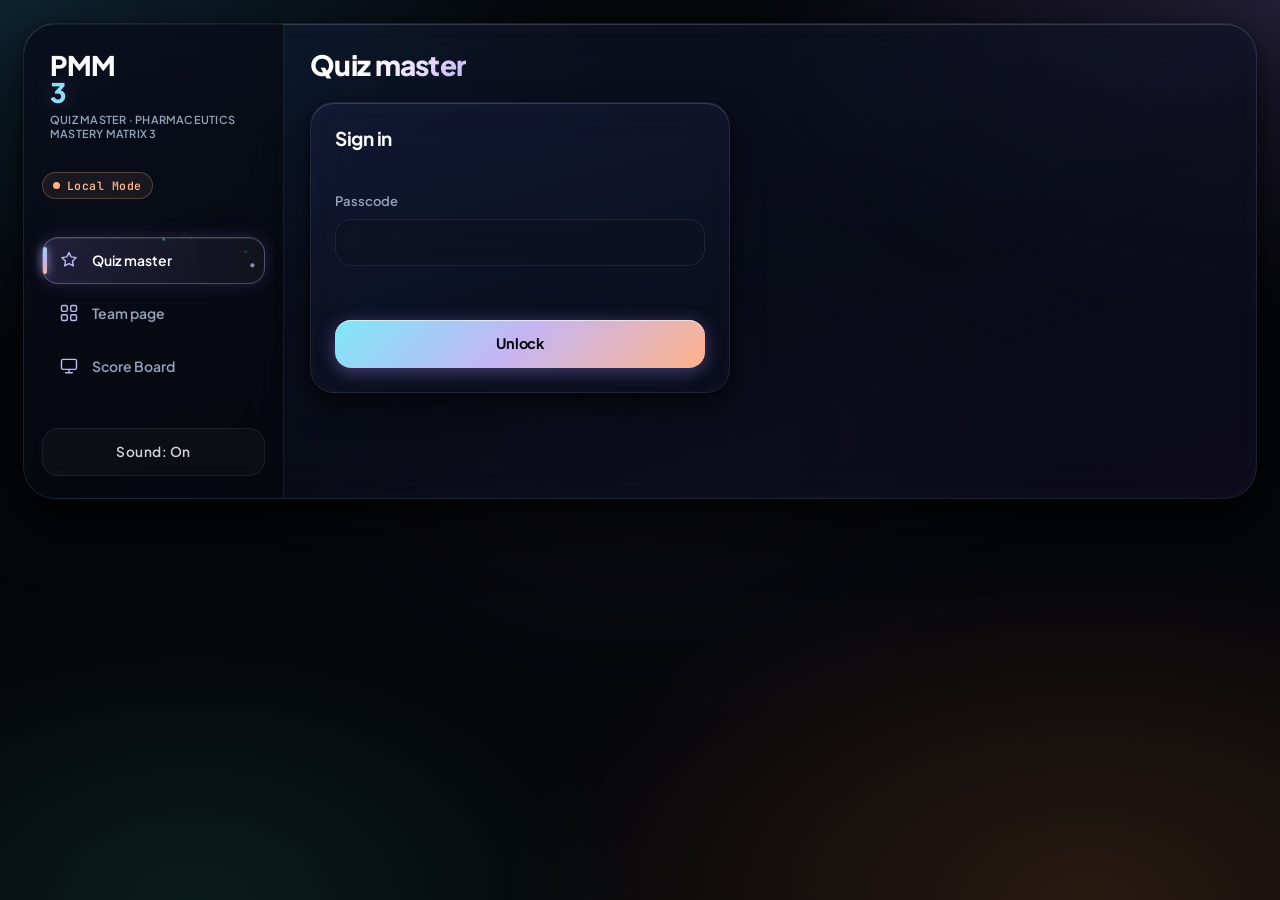
==== commit 91b6f16f: "feat: add real-time sync, AI RAG agents, PWA support, and audio synthesis" ====
--- a/admin.html
+++ b/admin.html
@@ -6,6 +6,8 @@
   <meta name="theme-color" content="#05060a">
   <meta name="robots" content="noindex, nofollow">
   <title>PMM 3 – Quiz master</title>
+  <link rel="icon" type="image/svg+xml" href="icon.svg">
+  <link rel="manifest" href="manifest.json">
   <link rel="preconnect" href="https://fonts.googleapis.com">
   <link rel="preconnect" href="https://fonts.gstatic.com" crossorigin>
   <link href="https://fonts.googleapis.com/css2?family=JetBrains+Mono:wght@400;500;600;700;800&family=Plus+Jakarta+Sans:ital,wght@0,400;0,500;0,600;0,700;0,800;1,400&display=swap" rel="stylesheet">
@@ -15,6 +17,9 @@
   <div class="app">
     <aside class="side">
       <h1 class="brand">PMM<span>3</span><small>Quiz master · Pharmaceutics Mastery Matrix 3</small></h1>
+      <div class="sync-wrap">
+        <span id="syncBadge" class="sync-badge offline" title="Multi-device synchronization status"><i></i><span class="sync-text">Local Mode</span></span>
+      </div>
       <nav class="menu" aria-label="Pages">
         <a class="on" href="admin.html" aria-current="page">
           <svg viewBox="0 0 24 24" width="20" height="20" fill="none" stroke="currentColor" stroke-width="1.7" stroke-linecap="round" stroke-linejoin="round" aria-hidden="true"><path d="M12 3l2.6 5.3 5.9.9-4.3 4.1 1 5.8L12 16.3 6.8 19.1l1-5.8L3.5 9.2l5.9-.9L12 3z"/></svg>
@@ -29,6 +34,7 @@
           Score Board
         </a>
       </nav>
+      <button id="sfxBtn" class="ghost sfxbtn" type="button" aria-label="Toggle sound effects">Sound: On</button>
       <button id="lockBtn" class="ghost lockbtn" type="button" hidden>Lock</button>
     </aside>
 
@@ -69,6 +75,24 @@
           <h2>Reset event</h2>
           <p class="hint">Clears everything except your prepared questions: all live questions, bids, answers, the scoreboard, all team names and the points they entered. Teams must enter their team name and points again. The starting points setting is kept.</p>
           <button id="resetAll" class="ghost danger" type="button">Reset everything</button>
+        </section>
+
+        <section class="card ai-card">
+          <div class="charthead">
+            <h2>AI Authoring Agent &amp; Question Bank</h2>
+            <div class="bank-actions">
+              <button id="aiPackBtn" class="primary" type="button">Stage 5-Question Mastery Pack</button>
+              <button id="exportBankBtn" class="ghost" type="button">Export Bank (JSON)</button>
+              <label class="ghost filebtn">Import Bank
+                <input id="importBankFile" type="file" accept=".json" class="visually-hidden">
+              </label>
+            </div>
+          </div>
+          <p class="hint">The AI Authoring Agent leverages the integrated Pharmaceutics Mastery Matrix RAG database to generate high-yield, balanced questions across all 8 formats with single-click staging.</p>
+          <div class="ai-controls">
+            <button id="aiGenBtn" class="ghost ai-action-btn" type="button">Auto-populate current question type</button>
+            <span id="aiStatus" class="ai-status" role="status" aria-live="polite"></span>
+          </div>
         </section>
 
         <section class="card">
@@ -180,9 +204,47 @@
     </div>
   </div>
 
+  <dialog id="draftDialog">
+    <form method="dialog" id="draftForm">
+      <h3>Edit prepared question</h3>
+      <input type="hidden" id="editDraftId">
+      <label>Topic <input id="editTopic" type="text" maxlength="60" required></label>
+      <label>Subject line <input id="editSubject" type="text" maxlength="60"></label>
+      <label>Difficulty
+        <select id="editDiff"><option>Easy</option><option>Medium</option><option>Hard</option></select>
+      </label>
+      <label>Question text <textarea id="editText" maxlength="500" required></textarea></label>
+      <label>Hint (optional) <textarea id="editHint" maxlength="300"></textarea></label>
+      <div class="row">
+        <label>Start bid (pts) <input id="editStart" type="number" min="1" step="1" required></label>
+        <label>Min raise (pts) <input id="editInc" type="number" min="1" step="1" required></label>
+      </div>
+      <div class="row">
+        <label>Bidding (mins) <input id="editMins" type="number" min="0.5" step="0.5" required></label>
+        <label>Answer (secs) <input id="editSecs" type="number" min="10" required></label>
+      </div>
+      <div class="row">
+        <button id="draftCancel" value="cancel" class="ghost" type="button">Cancel</button>
+        <button id="draftSave" type="submit" class="primary">Save changes</button>
+      </div>
+    </form>
+  </dialog>
+
   <div id="toast" role="status" aria-live="polite"></div>
   <script src="store.js"></script>
+  <script src="sync.js"></script>
+  <script src="rag.js"></script>
+  <script src="agents.js"></script>
+  <script src="sfx.js"></script>
   <script src="admin.js"></script>
   <script src="particles.js"></script>
+  <script src="spotlight.js"></script>
+  <script>
+    if ("serviceWorker" in navigator) {
+      window.addEventListener("load", () => {
+        navigator.serviceWorker.register("sw.js").catch(() => {});
+      });
+    }
+  </script>
 </body>
 </html>
--- a/style.css
+++ b/style.css
@@ -434,7 +434,9 @@
 }
 
 .pill input {
-  width: 155px;
+  min-width: 140px;
+  max-width: 210px;
+  width: 100%;
   padding: 0;
   border: 0;
   border-radius: 0;
@@ -631,15 +633,15 @@
   position: relative;
   z-index: 2;
   display: grid;
-  grid-template-columns: minmax(0, 1fr) minmax(0, 240px);
+  grid-template-columns: minmax(0, 1.3fr) minmax(0, 1fr);
   gap: 22px;
   align-items: start;
 }
 
 .big {
   margin: 0;
-  font: 800 clamp(26px, 3.4vw, 44px)/1.08 var(--font-sans);
-  letter-spacing: -0.035em;
+  font: 800 clamp(20px, 2.2vw, 32px)/1.15 var(--font-sans);
+  letter-spacing: -0.025em;
   overflow-wrap: break-word;
   word-break: normal;
   background: linear-gradient(135deg, #ffffff 40%, var(--powder) 100%);
@@ -760,6 +762,7 @@
   font-size: 15px;
   font-weight: 700;
   font-variant-numeric: tabular-nums;
+  white-space: nowrap;
   text-shadow: 0 0 10px rgba(196, 181, 245, 0.4);
 }
 
@@ -2163,9 +2166,10 @@
 
 .live .card h2.mtopic {
   margin: 0;
-  font: 800 clamp(2.2rem, 3.8vw, 4.6rem)/1.04 var(--font-sans);
-  letter-spacing: -0.04em;
-  overflow-wrap: anywhere;
+  font: 800 clamp(1.8rem, 3.2vw, 3.8rem)/1.08 var(--font-sans);
+  letter-spacing: -0.035em;
+  overflow-wrap: break-word;
+  word-break: normal;
   background: linear-gradient(135deg, #ffffff 40%, var(--lav) 100%);
   -webkit-background-clip: text;
   background-clip: text;
@@ -2198,10 +2202,11 @@
 }
 
 .mv {
-  font: 800 clamp(1.9rem, 3.4vw, 4.2rem)/1.04 var(--font-mono);
+  font: 800 clamp(1.8rem, 3vw, 3.6rem)/1.04 var(--font-mono);
   letter-spacing: -0.035em;
   font-variant-numeric: tabular-nums;
-  overflow-wrap: anywhere;
+  overflow-wrap: break-word;
+  word-break: normal;
   color: #ffffff;
 }
 
@@ -2214,8 +2219,9 @@
 }
 
 .mv.name {
-  font-size: clamp(1.6rem, 2.8vw, 3.4rem);
+  font-size: clamp(1.15rem, 1.8vw, 2.2rem);
   font-family: var(--font-sans);
+  line-height: 1.18;
 }
 
 .mv.timer {
@@ -2544,7 +2550,7 @@
 /* ==========================================================================
    Responsive Adaptations & Media Queries
    ========================================================================== */
-@media (max-width: 1500px) {
+@media (max-width: 1180px) {
   .topgrid {
     grid-template-columns: minmax(0, 1fr) auto;
   }
@@ -2555,9 +2561,6 @@
   .topgrid .search {
     max-width: none;
   }
-}
-
-@media (max-width: 1180px) {
   .dash {
     grid-template-columns: 1fr;
   }
@@ -2623,8 +2626,42 @@
   .app {
     border-radius: var(--r-lg);
   }
+  .side {
+    flex-direction: column;
+    align-items: stretch;
+    padding: 14px 16px;
+    gap: 12px;
+  }
+  .brand {
+    align-items: flex-start;
+  }
+  .menu {
+    display: flex;
+    gap: 6px;
+    width: 100%;
+    overflow-x: auto;
+    -webkit-overflow-scrolling: touch;
+    scrollbar-width: none;
+    padding-bottom: 2px;
+  }
+  .menu::-webkit-scrollbar {
+    display: none;
+  }
+  .menu button,
+  .menu a {
+    flex: none;
+    padding: 8px 14px;
+    font-size: 13px;
+    white-space: nowrap;
+  }
+  .menu button svg,
+  .menu a svg {
+    width: 16px;
+    height: 16px;
+  }
   .content {
-    padding: 16px;
+    padding: 14px;
+    gap: 14px;
   }
   .heroTop {
     grid-template-columns: 1fr;
@@ -2632,7 +2669,7 @@
   .hero {
     min-height: 0;
     grid-template-rows: auto auto auto;
-    padding: 20px;
+    padding: 18px;
   }
   .stage {
     position: relative;
@@ -2658,13 +2695,22 @@
   }
   .search {
     max-width: none;
+    width: 100%;
   }
   .pill {
     width: 100%;
+    padding: 0 10px 0 14px;
   }
   .pill input {
     flex: 1;
-    width: auto;
+    min-width: 0;
+    width: 100%;
+  }
+  .avatar {
+    flex: none;
+    width: 34px;
+    height: 34px;
+    font-size: 14px;
   }
   .bar {
     grid-template-columns: 1fr auto;
@@ -2679,19 +2725,71 @@
   }
   .topgrid {
     grid-template-columns: 1fr;
+    gap: 10px;
   }
   .topgrid .walletbox {
     grid-row: auto;
     grid-template-columns: 1fr;
+    padding: 12px 14px;
   }
   .walletbox .wallet {
-    grid-template-columns: auto minmax(0, 1fr) auto;
+    grid-template-columns: 1fr;
+    gap: 6px;
+  }
+  .walletbox .wallet input {
+    width: 100%;
+    height: 42px;
+    font-size: 20px;
   }
   .walletbox .wallet .wmeta {
+    font-size: 12px;
     white-space: normal;
   }
   .pairrow, .mrow {
     grid-template-columns: 1fr;
+  }
+  .ltop {
+    display: grid;
+    grid-template-columns: 1fr auto;
+    align-items: center;
+    gap: 0.8rem;
+  }
+  .ltop .brand {
+    grid-column: 1;
+  }
+  .ltop .livepill {
+    grid-column: 2;
+    justify-self: end;
+  }
+  .ltop .lmenu {
+    grid-column: 1 / -1;
+  }
+  .ltop .lctl {
+    grid-column: 1 / -1;
+    display: flex;
+    flex-wrap: wrap;
+    gap: 0.4rem;
+    width: 100%;
+  }
+  .lctl .ghost {
+    flex: 1;
+    min-width: 48px;
+    padding: 0 0.6rem;
+    font-size: 0.85rem;
+  }
+  #clock {
+    min-width: auto;
+    width: 100%;
+    text-align: center;
+    order: 10;
+    margin-top: 4px;
+  }
+  .brows li {
+    grid-template-columns: 1.8rem minmax(0, 1fr) auto;
+    font-size: 0.95rem;
+  }
+  .brows li .am {
+    font-size: 1.1rem;
   }
 }
 
@@ -2711,3 +2809,382 @@
     transition: none;
   }
 }
+
+/* ==========================================================================
+   AI Multi-Agent, RAG Knowledge & Advanced Tooling Additions
+   ========================================================================== */
+.hub-nav {
+  margin-top: 16px;
+  padding-top: 16px;
+  border-top: 1px solid var(--line);
+}
+
+.ai-nav-btn {
+  background: linear-gradient(135deg, rgba(126, 231, 248, 0.12) 0%, rgba(196, 181, 245, 0.12) 100%);
+  border: 1px solid rgba(196, 181, 245, 0.28);
+  color: var(--text);
+  font-weight: 600;
+}
+.ai-nav-btn:hover {
+  border-color: var(--lav);
+  box-shadow: 0 0 16px var(--lav-glow);
+}
+
+.sfxbtn {
+  margin-top: 12px;
+  font-size: 0.85rem;
+  letter-spacing: 0.04em;
+  opacity: 0.85;
+}
+.sfxbtn:hover {
+  opacity: 1;
+}
+
+.ai-card {
+  border: 1px solid rgba(196, 181, 245, 0.28);
+  background: radial-gradient(circle at top right, rgba(196, 181, 245, 0.08) 0%, var(--bg-card) 60%);
+}
+
+.bank-actions {
+  display: flex;
+  gap: 8px;
+  flex-wrap: wrap;
+  align-items: center;
+}
+
+.ai-controls {
+  margin-top: 14px;
+  display: flex;
+  gap: 12px;
+  align-items: center;
+  flex-wrap: wrap;
+}
+
+.visually-hidden {
+  position: absolute;
+  width: 1px;
+  height: 1px;
+  padding: 0;
+  margin: -1px;
+  overflow: hidden;
+  clip: rect(0, 0, 0, 0);
+  white-space: nowrap;
+  border-width: 0;
+}
+
+.filebtn {
+  cursor: pointer;
+  display: inline-flex;
+  align-items: center;
+  justify-content: center;
+  padding: 8px 14px;
+  border-radius: var(--r-sm);
+}
+
+/* AI Tutor Drawer & Cards */
+.ai-tutor-card {
+  margin-top: 20px;
+  border: 1px solid rgba(126, 231, 248, 0.3);
+  background: radial-gradient(circle at top left, rgba(56, 189, 248, 0.09) 0%, var(--bg-card) 60%);
+  box-shadow: 0 12px 36px rgba(0, 0, 0, 0.55), 0 0 20px rgba(56, 189, 248, 0.1);
+}
+
+.ai-input-wrap {
+  display: flex;
+  gap: 10px;
+  margin: 12px 0;
+}
+
+.ai-input-wrap input {
+  flex: 1;
+  background: rgba(0, 0, 0, 0.4);
+  border: 1px solid var(--line);
+  color: var(--text);
+  padding: 10px 14px;
+  border-radius: var(--r-sm);
+  font-family: var(--font-sans);
+  font-size: 0.95rem;
+}
+
+.ai-input-wrap input:focus {
+  outline: none;
+  border-color: var(--cyan);
+  box-shadow: 0 0 14px var(--cyan-glow);
+}
+
+.chiprow {
+  display: flex;
+  gap: 8px;
+  flex-wrap: wrap;
+  margin-bottom: 12px;
+}
+
+.chiprow .chip {
+  background: rgba(255, 255, 255, 0.05);
+  border: 1px solid var(--line);
+  color: var(--text-dim);
+  border-radius: var(--r-full);
+  padding: 4px 12px;
+  font-size: 0.8rem;
+  cursor: pointer;
+  transition: all var(--t-fast);
+}
+
+.chiprow .chip:hover {
+  background: rgba(126, 231, 248, 0.15);
+  border-color: var(--cyan);
+  color: var(--text);
+}
+
+.ai-output {
+  margin-top: 14px;
+}
+
+.ai-msg {
+  padding: 14px 18px;
+  background: rgba(8, 12, 28, 0.7);
+  border: 1px solid rgba(126, 231, 248, 0.2);
+  border-radius: var(--r-sm);
+  font-size: 0.95rem;
+  line-height: 1.6;
+  color: var(--text);
+}
+
+.ai-msg code {
+  font-family: var(--font-mono);
+  background: rgba(255, 255, 255, 0.08);
+  padding: 2px 6px;
+  border-radius: 4px;
+  color: var(--powder);
+}
+
+/* RAG Explainer in Question Card */
+.rag-explainer-bar {
+  margin-top: 16px;
+  padding-top: 14px;
+  border-top: 1px dashed var(--line);
+}
+
+.rag-btn {
+  font-size: 0.88rem;
+  border-color: rgba(196, 181, 245, 0.4);
+  color: var(--lav);
+}
+
+.rag-btn:hover {
+  background: rgba(196, 181, 245, 0.1);
+  box-shadow: 0 0 12px var(--lav-glow);
+}
+
+.rag-exp-box {
+  margin-top: 12px;
+  padding: 16px 20px;
+  background: rgba(12, 16, 36, 0.85);
+  border: 1px solid rgba(196, 181, 245, 0.3);
+  border-radius: var(--r-md);
+  box-shadow: 0 8px 24px rgba(0, 0, 0, 0.4);
+}
+
+.rag-content h4 {
+  margin: 0 0 8px 0;
+  font-size: 1.05rem;
+  color: var(--lav);
+  display: flex;
+  align-items: center;
+  gap: 8px;
+}
+
+.rag-content h4 small {
+  color: var(--mute);
+  font-weight: 400;
+  font-size: 0.85rem;
+}
+
+.rag-principle {
+  font-size: 0.92rem;
+  line-height: 1.6;
+  color: var(--text-dim);
+  margin: 0 0 10px 0;
+}
+
+.rag-formula {
+  margin: 10px 0;
+  padding: 8px 12px;
+  background: rgba(0, 0, 0, 0.45);
+  border-left: 3px solid var(--powder);
+  border-radius: 4px;
+  font-family: var(--font-mono);
+  font-size: 0.9rem;
+  color: var(--powder);
+}
+
+.rag-takeaway {
+  font-size: 0.9rem;
+  color: var(--peach);
+  margin: 8px 0 4px 0;
+}
+
+.rag-ref {
+  font-size: 0.8rem;
+  color: var(--mute-deep);
+  margin: 4px 0 0 0;
+}
+
+/* Tactical Bid Advice Box in Bid Dialog */
+.bid-advice-box {
+  margin: 10px 0 16px 0;
+  padding: 12px 14px;
+  border-radius: var(--r-sm);
+  background: rgba(15, 20, 42, 0.7);
+  border: 1px solid var(--line);
+}
+
+.bid-advice-box p {
+  margin: 6px 0 0 0;
+  font-size: 0.88rem;
+  line-height: 1.45;
+  color: var(--text-dim);
+}
+
+.adv-badge {
+  display: inline-block;
+  padding: 2px 8px;
+  border-radius: var(--r-full);
+  font-size: 0.75rem;
+  font-weight: 700;
+  letter-spacing: 0.04em;
+  text-transform: uppercase;
+}
+
+.tier-safe .adv-badge {
+  background: rgba(52, 211, 153, 0.2);
+  color: var(--emerald);
+  border: 1px solid var(--emerald);
+}
+
+.tier-balanced .adv-badge {
+  background: rgba(56, 189, 248, 0.2);
+  color: var(--cyan);
+  border: 1px solid var(--cyan);
+}
+
+.tier-aggressive .adv-badge {
+  background: rgba(167, 139, 250, 0.2);
+  color: var(--lav);
+  border: 1px solid var(--lav);
+}
+
+.tier-high-risk .adv-badge {
+  background: rgba(251, 146, 60, 0.2);
+  color: var(--peach);
+  border: 1px solid var(--peach);
+}
+
+.tier-danger .adv-badge {
+  background: rgba(244, 63, 94, 0.2);
+  color: var(--coral);
+  border: 1px solid var(--coral);
+}
+
+/* ---------- Interactive Spotlight Light-Cone ---------- */
+.spot {
+  position: fixed;
+  top: 0;
+  left: 0;
+  pointer-events: none;
+  z-index: 9999;
+  opacity: 0;
+  box-sizing: border-box;
+  transition: transform 0.22s cubic-bezier(0.16, 1, 0.3, 1), width 0.22s cubic-bezier(0.16, 1, 0.3, 1), height 0.22s cubic-bezier(0.16, 1, 0.3, 1), opacity 0.18s ease;
+  background: radial-gradient(var(--cw, 140px) circle at var(--cx, 50%) 0%, rgba(56, 189, 248, 0.14), transparent 75%);
+  border: 1px solid rgba(126, 231, 248, 0.28);
+  box-shadow: 0 0 20px -2px rgba(56, 189, 248, 0.22), inset 0 1px 0 rgba(255, 255, 255, 0.15);
+}
+
+.spot.snap {
+  transition: none !important;
+}
+
+.spot.on {
+  opacity: 1;
+}
+
+/* ---------- Realtime Sync Status Badge ---------- */
+.sync-wrap {
+  margin: 4px 0 12px 0;
+}
+
+.sync-badge {
+  display: inline-flex;
+  align-items: center;
+  gap: 7px;
+  font-family: var(--font-mono);
+  font-size: 0.72rem;
+  font-weight: 600;
+  letter-spacing: 0.04em;
+  padding: 4px 10px;
+  border-radius: var(--r-full);
+  border: 1px solid rgba(255, 255, 255, 0.1);
+  background: rgba(255, 255, 255, 0.04);
+  color: var(--text-dim);
+  transition: all 0.25s ease;
+  user-select: none;
+}
+
+.sync-badge.live {
+  background: rgba(52, 211, 153, 0.12);
+  border-color: rgba(52, 211, 153, 0.35);
+  color: var(--emerald);
+  box-shadow: 0 0 12px rgba(52, 211, 153, 0.2);
+}
+
+.sync-badge.live i {
+  display: inline-block;
+  width: 7px;
+  height: 7px;
+  border-radius: 50%;
+  background: var(--emerald);
+  box-shadow: 0 0 8px var(--emerald);
+  animation: pulseSync 2s infinite ease-in-out;
+}
+
+.sync-badge.connecting {
+  background: rgba(56, 189, 248, 0.1);
+  border-color: rgba(56, 189, 248, 0.3);
+  color: var(--cyan);
+}
+
+.sync-badge.connecting i {
+  display: inline-block;
+  width: 7px;
+  height: 7px;
+  border-radius: 50%;
+  background: var(--cyan);
+  animation: pulseSync 1s infinite ease-in-out;
+}
+
+.sync-badge.offline {
+  background: rgba(255, 179, 138, 0.08);
+  border-color: rgba(255, 179, 138, 0.25);
+  color: var(--peach);
+}
+
+.sync-badge.offline i {
+  display: inline-block;
+  width: 7px;
+  height: 7px;
+  border-radius: 50%;
+  background: var(--peach);
+}
+
+@keyframes pulseSync {
+  0%, 100% {
+    opacity: 1;
+    transform: scale(1);
+  }
+  50% {
+    opacity: 0.4;
+    transform: scale(0.85);
+  }
+}
+
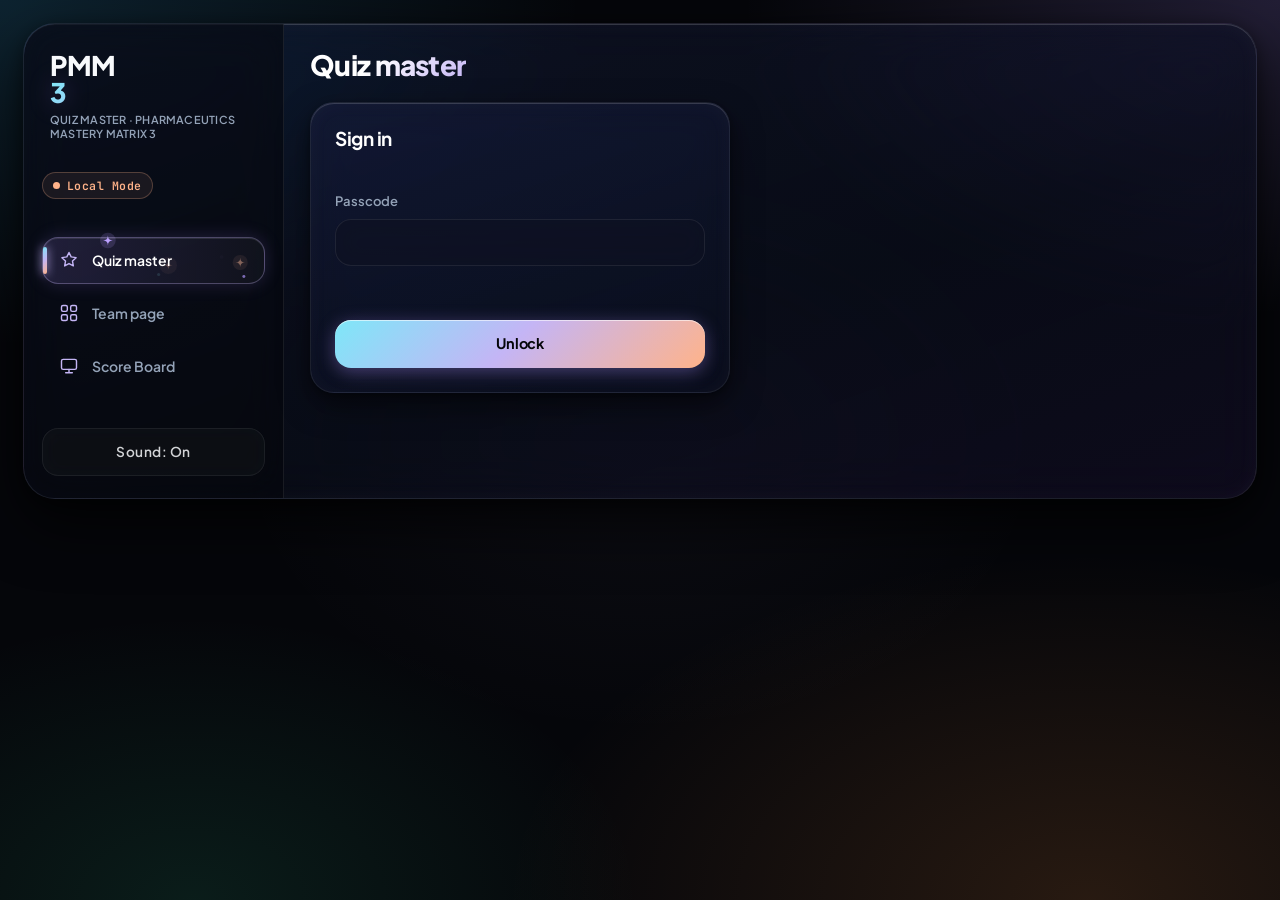
==== commit 8187be61: "refactor: add apple touch icon and improve HTML accessibility attributes" ====
--- a/admin.html
+++ b/admin.html
@@ -3,10 +3,10 @@
 <head>
   <meta charset="utf-8">
   <meta name="viewport" content="width=device-width, initial-scale=1">
-  <meta name="theme-color" content="#05060a">
   <meta name="robots" content="noindex, nofollow">
   <title>PMM 3 – Quiz master</title>
   <link rel="icon" type="image/svg+xml" href="icon.svg">
+  <link rel="apple-touch-icon" href="apple-touch-icon.png">
   <link rel="manifest" href="manifest.json">
   <link rel="preconnect" href="https://fonts.googleapis.com">
   <link rel="preconnect" href="https://fonts.gstatic.com" crossorigin>
@@ -15,7 +15,7 @@
 </head>
 <body>
   <div class="app">
-    <aside class="side">
+    <aside class="side" aria-label="Quiz master navigation">
       <h1 class="brand">PMM<span>3</span><small>Quiz master · Pharmaceutics Mastery Matrix 3</small></h1>
       <div class="sync-wrap">
         <span id="syncBadge" class="sync-badge offline" title="Multi-device synchronization status"><i></i><span class="sync-text">Local Mode</span></span>
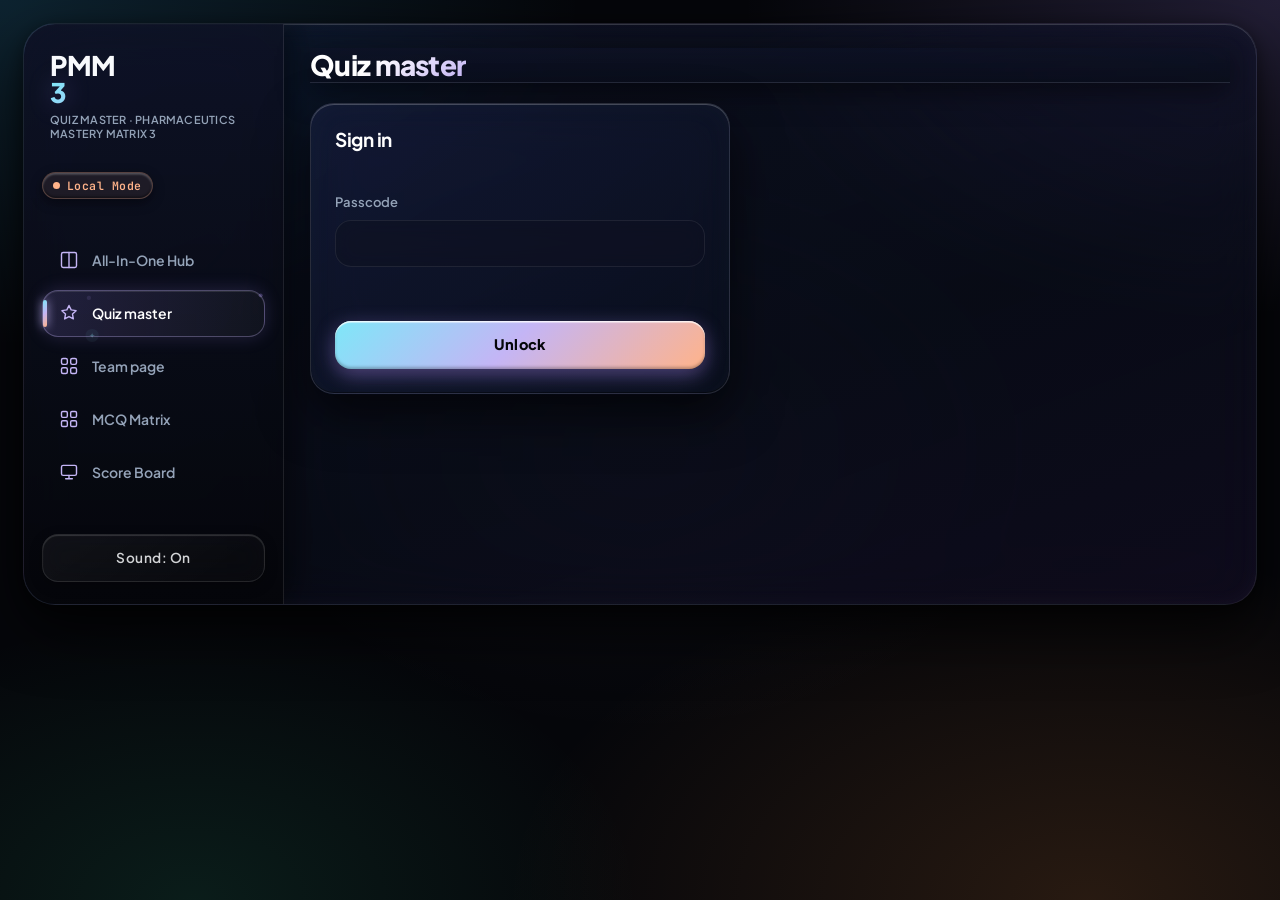
==== commit 816341b0: "feat: add unified hub command center and interactive MCQ showcase components" ====
--- a/admin.html
+++ b/admin.html
@@ -21,6 +21,10 @@
         <span id="syncBadge" class="sync-badge offline" title="Multi-device synchronization status"><i></i><span class="sync-text">Local Mode</span></span>
       </div>
       <nav class="menu" aria-label="Pages">
+        <a href="hub.html" title="All-In-One Unified Hub">
+          <svg viewBox="0 0 24 24" width="20" height="20" fill="none" stroke="currentColor" stroke-width="1.7" stroke-linecap="round" stroke-linejoin="round" aria-hidden="true"><rect x="3" y="3" width="18" height="18" rx="2"/><path d="M12 3v18"/></svg>
+          All-In-One Hub
+        </a>
         <a class="on" href="admin.html" aria-current="page">
           <svg viewBox="0 0 24 24" width="20" height="20" fill="none" stroke="currentColor" stroke-width="1.7" stroke-linecap="round" stroke-linejoin="round" aria-hidden="true"><path d="M12 3l2.6 5.3 5.9.9-4.3 4.1 1 5.8L12 16.3 6.8 19.1l1-5.8L3.5 9.2l5.9-.9L12 3z"/></svg>
           Quiz master
@@ -28,6 +32,10 @@
         <a href="index.html">
           <svg viewBox="0 0 24 24" width="20" height="20" fill="none" stroke="currentColor" stroke-width="1.7" stroke-linecap="round" stroke-linejoin="round" aria-hidden="true"><rect x="3" y="3" width="7" height="7" rx="1.8"/><rect x="14" y="3" width="7" height="7" rx="1.8"/><rect x="3" y="14" width="7" height="7" rx="1.8"/><rect x="14" y="14" width="7" height="7" rx="1.8"/></svg>
           Team page
+        </a>
+        <a href="mcq.html">
+          <svg viewBox="0 0 24 24" width="20" height="20" fill="none" stroke="currentColor" stroke-width="1.7" stroke-linecap="round" stroke-linejoin="round" aria-hidden="true"><rect x="3" y="3" width="7" height="7" rx="1.5"/><rect x="14" y="3" width="7" height="7" rx="1.5"/><rect x="3" y="14" width="7" height="7" rx="1.5"/><rect x="14" y="14" width="7" height="7" rx="1.5"/></svg>
+          MCQ Matrix
         </a>
         <a href="live.html" target="_blank" rel="noopener">
           <svg viewBox="0 0 24 24" width="20" height="20" fill="none" stroke="currentColor" stroke-width="1.7" stroke-linecap="round" stroke-linejoin="round" aria-hidden="true"><rect x="3" y="4" width="18" height="12" rx="2"/><path d="M8 20h8M12 16v4"/></svg>
--- a/style.css
+++ b/style.css
@@ -152,9 +152,11 @@
   background: linear-gradient(180deg, rgba(196, 181, 245, 0.65), rgba(56, 189, 248, 0.55));
   box-shadow: 0 0 10px rgba(196, 181, 245, 0.4);
 }
-* {
-  scrollbar-width: thin;
-  scrollbar-color: rgba(196, 181, 245, 0.3) rgba(5, 6, 10, 0.55);
+@supports (scrollbar-width: thin) {
+  * {
+    scrollbar-width: thin;
+    scrollbar-color: rgba(196, 181, 245, 0.3) rgba(5, 6, 10, 0.55);
+  }
 }
 
 /* ---------- App Frame: Sidebar + Content ---------- */
@@ -721,6 +723,7 @@
   -webkit-background-clip: text;
   background-clip: text;
   color: transparent;
+  -webkit-user-select: none;
   user-select: none;
 }
 
@@ -962,77 +965,174 @@
   display: flex;
   align-items: center;
   gap: 14px;
+  width: 100%;
   text-align: left;
   padding: 13px 16px;
-  border-radius: var(--r-md);
-  border: 1px solid var(--line);
+  border-radius: 16px;
+  border: 1px solid rgba(255, 255, 255, 0.08);
   background: rgba(255, 255, 255, 0.04);
+  backdrop-filter: blur(12px);
+  -webkit-backdrop-filter: blur(12px);
+  box-shadow: inset 0 1px 0 rgba(255, 255, 255, 0.15), 0 4px 16px rgba(0, 0, 0, 0.35);
   cursor: pointer;
+  outline: none;
+  appearance: none;
+  -webkit-appearance: none;
+  font-family: var(--font-sans);
   font-size: 14.5px;
   font-weight: 500;
-  transition: all var(--t-fast);
+  color: var(--text);
+  transition: all 0.2s cubic-bezier(0.16, 1, 0.3, 1);
+  user-select: none;
+}
+
+.opt:focus-visible {
+  outline: 2px solid #c4b5f5;
+  outline-offset: 2px;
+}
+
+.opt span {
+  flex: 1;
+  min-width: 0;
+  font-family: var(--font-sans);
+  line-height: 1.45;
+  word-break: break-word;
+  color: inherit;
 }
 
 .opt b {
   flex: none;
   width: 32px;
   height: 32px;
-  border-radius: var(--r-sm);
+  border-radius: 10px;
   display: grid;
   place-items: center;
   background: rgba(255, 255, 255, 0.08);
+  color: #94a3b8;
   font-family: var(--font-mono);
   font-size: 13px;
   font-weight: 700;
-  transition: all var(--t-fast);
-}
-
-.opt:hover:not(:disabled) {
-  background: rgba(255, 255, 255, 0.09);
+  line-height: 1;
+  user-select: none;
+  transition: all 0.2s cubic-bezier(0.16, 1, 0.3, 1);
+}
+
+.opt:hover:not(:disabled):not(.right):not(.wrongpick):not(.wrong):not(.picked):not(.active),
+.opt.state-hover {
+  background: rgba(255, 255, 255, 0.08);
   border-color: rgba(196, 181, 245, 0.35);
-  transform: translateX(3px);
-}
-
-.opt:disabled {
-  opacity: 1;
+  transform: translateX(4px);
+  box-shadow: inset 0 1px 0 rgba(255, 255, 255, 0.2), 0 6px 20px rgba(0, 0, 0, 0.45);
+}
+
+.opt:active:not(:disabled):not(.right):not(.wrongpick):not(.wrong) {
+  transform: scale(0.98);
+  transition-duration: 0.08s;
+}
+
+.opt:hover:active:not(:disabled):not(.right):not(.wrongpick):not(.wrong) {
+  transform: translateX(4px) scale(0.98);
+  transition-duration: 0.08s;
+}
+
+.opt:disabled,
+.opt[aria-disabled="true"] {
   cursor: default;
-  color: var(--mute);
-}
-
-.opt.picked {
-  border-color: var(--lav);
+  transform: none;
+}
+
+.opt:disabled:not(.picked):not(.active):not(.right):not(.wrongpick):not(.wrong),
+.opt.dimmed {
+  opacity: 0.65;
+  color: var(--mute);
+}
+
+.opt.picked,
+.opt.active {
+  border-color: #c4b5f5;
   background: rgba(196, 181, 245, 0.18);
   color: #ffffff;
-  box-shadow: 0 0 18px rgba(196, 181, 245, 0.25);
-}
-
-.opt.picked b {
-  background: var(--accent);
+  box-shadow: inset 0 1px 0 rgba(255, 255, 255, 0.2), 0 0 20px rgba(196, 181, 245, 0.28);
+}
+
+.opt.picked b,
+.opt.active b {
+  background: linear-gradient(135deg, #7ee7f8, #c4b5f5, #ffb38a);
   color: #05060a;
+  font-weight: 800;
+}
+
+.opt.picked:hover:not(:disabled):not(.right):not(.wrongpick):not(.wrong),
+.opt.active:hover:not(:disabled):not(.right):not(.wrongpick):not(.wrong) {
+  transform: translateX(4px);
+  border-color: #c4b5f5;
+  background: rgba(196, 181, 245, 0.22);
+  box-shadow: inset 0 1px 0 rgba(255, 255, 255, 0.25), 0 0 24px rgba(196, 181, 245, 0.38);
+}
+
+.opt.picked:active:not(:disabled):not(.right):not(.wrongpick):not(.wrong),
+.opt.active:active:not(:disabled):not(.right):not(.wrongpick):not(.wrong) {
+  transform: scale(0.98);
+}
+
+.opt.picked:hover:active:not(:disabled):not(.right):not(.wrongpick):not(.wrong),
+.opt.active:hover:active:not(:disabled):not(.right):not(.wrongpick):not(.wrong) {
+  transform: translateX(4px) scale(0.98);
 }
 
 .opt.right {
-  border-color: var(--emerald);
+  border-color: #34d399;
   background: rgba(52, 211, 153, 0.18);
   color: #ffffff;
   box-shadow: 0 0 20px rgba(52, 211, 153, 0.3);
+  cursor: default;
+  transform: none;
+}
+
+.opt.right:hover,
+.opt.right:hover:not(:disabled),
+.opt.right:disabled {
+  border-color: #34d399;
+  background: rgba(52, 211, 153, 0.18);
+  box-shadow: 0 0 20px rgba(52, 211, 153, 0.3);
+  cursor: default;
+  transform: none;
 }
 
 .opt.right b {
-  background: var(--emeraldbar);
+  background: #34d399;
   color: #05060a;
+  font-weight: 800;
 }
 
 .opt.wrongpick {
-  border-color: var(--coral);
+  border-color: #f43f5e;
   background: rgba(244, 63, 94, 0.16);
   color: #ffffff;
   box-shadow: 0 0 20px rgba(244, 63, 94, 0.3);
-}
-
+  cursor: default;
+  transform: none;
+}
+
+.opt.wrong,
+.opt.wrong:hover,
+.opt.wrong:disabled,
+.opt.wrongpick:hover,
+.opt.wrongpick:hover:not(:disabled),
+.opt.wrongpick:disabled {
+  border-color: #f43f5e;
+  background: rgba(244, 63, 94, 0.16);
+  color: #ffffff;
+  box-shadow: 0 0 20px rgba(244, 63, 94, 0.3);
+  cursor: default;
+  transform: none;
+}
+
+.opt.wrong b,
 .opt.wrongpick b {
-  background: var(--coralbar);
+  background: #f43f5e;
   color: #05060a;
+  font-weight: 800;
 }
 
 .qfoot {
@@ -2640,9 +2740,12 @@
     gap: 6px;
     width: 100%;
     overflow-x: auto;
-    -webkit-overflow-scrolling: touch;
-    scrollbar-width: none;
     padding-bottom: 2px;
+  }
+  @supports (scrollbar-width: none) {
+    .menu {
+      scrollbar-width: none;
+    }
   }
   .menu::-webkit-scrollbar {
     display: none;
@@ -3128,6 +3231,7 @@
   background: rgba(255, 255, 255, 0.04);
   color: var(--text-dim);
   transition: all 0.25s ease;
+  -webkit-user-select: none;
   user-select: none;
 }
 
@@ -3188,3 +3292,995 @@
   }
 }
 
+/* ==========================================================================
+   MULTI-MORPHISM ARCHITECTURE & ADVANCED UI ANIMATIONS
+   1. Glassmorphism 2.0 (Frosted Refractive Glass with Specular Highlights)
+   2. Neumorphism (Soft Dark Extrusions & Inner Wells)
+   3. Claymorphism (3D Tactile Soft-Pills & Volumetric Badges)
+   4. Glow-morphism (Iridescent Ambient Halos & Reactive Borders)
+   5. Hyper-Attractive Tactile Shimmer Buttons
+   6. Page Association & Execution Choreography Animations
+   ========================================================================== */
+
+/* ---------- 1. Glassmorphism 2.0 (Cards, Panels, Dialogs) ---------- */
+.card,
+.sidecard,
+.feedcard,
+.lmain,
+.lside .card,
+.admin section.card,
+.gate.card {
+  position: relative;
+  background: linear-gradient(145deg, rgba(22, 28, 54, 0.65) 0%, rgba(10, 14, 26, 0.78) 100%) !important;
+  -webkit-backdrop-filter: blur(24px) saturate(200%) !important;
+  backdrop-filter: blur(24px) saturate(200%) !important;
+  border: 1px solid rgba(255, 255, 255, 0.12) !important;
+  box-shadow: 
+    0 20px 50px rgba(0, 0, 0, 0.65),
+    0 1px 0 rgba(255, 255, 255, 0.22) inset,
+    0 -1px 0 rgba(0, 0, 0, 0.4) inset,
+    inset 0 0 30px rgba(126, 231, 248, 0.03) !important;
+  transition: transform 0.35s cubic-bezier(0.16, 1, 0.3, 1), 
+              border-color 0.35s ease, 
+              box-shadow 0.35s cubic-bezier(0.16, 1, 0.3, 1) !important;
+}
+
+.card:hover {
+  border-color: rgba(196, 181, 245, 0.32) !important;
+  box-shadow: 
+    0 28px 65px rgba(0, 0, 0, 0.75),
+    0 0 30px rgba(167, 139, 250, 0.15),
+    0 1px 0 rgba(255, 255, 255, 0.32) inset,
+    inset 0 0 35px rgba(126, 231, 248, 0.06) !important;
+}
+
+/* Sidebar Glassmorphic Depth */
+.side {
+  background: linear-gradient(180deg, rgba(14, 18, 35, 0.85) 0%, rgba(5, 6, 10, 0.95) 100%) !important;
+  -webkit-backdrop-filter: blur(28px) saturate(190%) !important;
+  backdrop-filter: blur(28px) saturate(190%) !important;
+  border-right: 1px solid rgba(255, 255, 255, 0.1) !important;
+  box-shadow: 8px 0 32px rgba(0, 0, 0, 0.5) !important;
+}
+
+/* Header Top Glass Bar */
+.top {
+  background: linear-gradient(180deg, rgba(14, 18, 35, 0.7) 0%, rgba(10, 14, 26, 0.82) 100%) !important;
+  -webkit-backdrop-filter: blur(24px) saturate(190%) !important;
+  backdrop-filter: blur(24px) saturate(190%) !important;
+  border-bottom: 1px solid rgba(255, 255, 255, 0.1) !important;
+  box-shadow: 0 8px 30px rgba(0, 0, 0, 0.5) !important;
+}
+
+/* ---------- 2. Neumorphic Wells & Inputs ---------- */
+.search,
+.pill,
+.ptsin,
+.lotform input,
+.lotform select,
+.lotform textarea,
+#draftDialog input,
+#draftDialog select,
+#draftDialog textarea,
+#bidDialog input {
+  background: linear-gradient(160deg, rgba(8, 11, 22, 0.9) 0%, rgba(15, 20, 38, 0.75) 100%) !important;
+  border: 1px solid rgba(255, 255, 255, 0.1) !important;
+  box-shadow: 
+    inset 0 3px 7px rgba(0, 0, 0, 0.75),
+    inset 0 -1px 2px rgba(255, 255, 255, 0.08),
+    0 2px 6px rgba(0, 0, 0, 0.25) !important;
+  transition: all 0.25s cubic-bezier(0.16, 1, 0.3, 1) !important;
+}
+
+.search:focus-within,
+.pill:focus-within,
+.ptsin:focus,
+.lotform input:focus,
+.lotform textarea:focus,
+#bidDialog input:focus {
+  border-color: var(--cyan) !important;
+  box-shadow: 
+    inset 0 3px 8px rgba(0, 0, 0, 0.85),
+    0 0 16px rgba(56, 189, 248, 0.4),
+    0 1px 0 rgba(255, 255, 255, 0.2) !important;
+}
+
+/* ---------- 3. Claymorphic 3D Tiles & Interactive Badges ---------- */
+.tile {
+  background: linear-gradient(155deg, rgba(22, 28, 54, 0.75) 0%, rgba(12, 16, 32, 0.85) 100%) !important;
+  -webkit-backdrop-filter: blur(20px) saturate(180%) !important;
+  backdrop-filter: blur(20px) saturate(180%) !important;
+  border: 1px solid rgba(255, 255, 255, 0.1) !important;
+  border-radius: var(--r-lg) !important;
+  box-shadow: 
+    0 12px 28px rgba(0, 0, 0, 0.55),
+    inset 0 2px 3px rgba(255, 255, 255, 0.2),
+    inset 0 -2px 4px rgba(0, 0, 0, 0.45) !important;
+  transition: transform 0.3s cubic-bezier(0.16, 1, 0.3, 1), 
+              box-shadow 0.3s cubic-bezier(0.16, 1, 0.3, 1), 
+              border-color 0.3s ease !important;
+}
+
+.tile:hover {
+  transform: translateY(-4px) scale(1.015) !important;
+  border-color: rgba(126, 231, 248, 0.4) !important;
+  box-shadow: 
+    0 22px 45px rgba(0, 0, 0, 0.75),
+    0 0 25px rgba(126, 231, 248, 0.2),
+    inset 0 2px 4px rgba(255, 255, 255, 0.32),
+    inset 0 -2px 5px rgba(0, 0, 0, 0.5) !important;
+}
+
+.tile.sel {
+  border-color: var(--cyan) !important;
+  box-shadow: 
+    0 18px 40px rgba(0, 0, 0, 0.7),
+    0 0 30px rgba(56, 189, 248, 0.35),
+    inset 0 2px 4px rgba(255, 255, 255, 0.35) !important;
+}
+
+/* Claymorphic Pills & Chips */
+.qchip,
+.dchip,
+.livepill,
+.sync-badge,
+.avatar,
+.chip,
+.ochip {
+  border-radius: var(--r-full) !important;
+  box-shadow: 
+    0 4px 12px rgba(0, 0, 0, 0.4),
+    inset 0 1.5px 2px rgba(255, 255, 255, 0.25),
+    inset 0 -1.5px 2px rgba(0, 0, 0, 0.4) !important;
+  transition: transform 0.2s ease, box-shadow 0.2s ease !important;
+}
+
+.avatar {
+  background: linear-gradient(135deg, rgba(126, 231, 248, 0.25) 0%, rgba(196, 181, 245, 0.3) 100%) !important;
+  border: 1px solid rgba(255, 255, 255, 0.3) !important;
+}
+
+.avatar:hover {
+  transform: scale(1.1) rotate(6deg) !important;
+}
+
+/* ---------- 4. Hyper-Attractive Tactile Shimmer Buttons ---------- */
+.primary,
+.cta,
+#draftSave,
+#bidGo,
+#unlockBtn,
+#saveSettings,
+[data-release] {
+  position: relative !important;
+  overflow: hidden !important;
+  background: linear-gradient(135deg, #7ee7f8 0%, #c4b5f5 48%, #ffb38a 100%) !important;
+  color: #05060a !important;
+  font-weight: 800 !important;
+  letter-spacing: 0.02em !important;
+  border: 0 !important;
+  border-radius: var(--r-md) !important;
+  box-shadow: 
+    0 6px 20px rgba(167, 139, 250, 0.45),
+    0 2px 6px rgba(0, 0, 0, 0.4),
+    inset 0 1.5px 1px rgba(255, 255, 255, 0.85),
+    inset 0 -2px 3px rgba(0, 0, 0, 0.25) !important;
+  cursor: pointer !important;
+  transform: translateZ(0) !important;
+  transition: transform 0.22s cubic-bezier(0.16, 1, 0.3, 1), 
+              box-shadow 0.22s cubic-bezier(0.16, 1, 0.3, 1), 
+              filter 0.22s ease !important;
+}
+
+/* Continuous Subtle Shimmer Light Beam */
+.primary::after,
+.cta::after,
+#bidGo::after,
+[data-release]::after {
+  content: "" !important;
+  position: absolute !important;
+  top: -50% !important;
+  left: -120% !important;
+  width: 70% !important;
+  height: 200% !important;
+  background: linear-gradient(
+    115deg,
+    transparent 0%,
+    rgba(255, 255, 255, 0.05) 30%,
+    rgba(255, 255, 255, 0.6) 50%,
+    rgba(255, 255, 255, 0.05) 70%,
+    transparent 100%
+  ) !important;
+  transform: rotate(25deg) !important;
+  pointer-events: none !important;
+  animation: btnShimmerBeam 4.5s cubic-bezier(0.4, 0, 0.2, 1) infinite !important;
+}
+
+.primary:hover:not(:disabled),
+.cta:hover:not(:disabled),
+#bidGo:hover:not(:disabled),
+[data-release]:hover:not(:disabled) {
+  transform: translateY(-2.5px) scale(1.025) !important;
+  filter: brightness(1.1) !important;
+  box-shadow: 
+    0 12px 32px rgba(167, 139, 250, 0.65),
+    0 0 24px rgba(126, 231, 248, 0.45),
+    inset 0 2px 2px rgba(255, 255, 255, 0.95),
+    inset 0 -2px 4px rgba(0, 0, 0, 0.3) !important;
+}
+
+.primary:active:not(:disabled),
+.cta:active:not(:disabled),
+#bidGo:active:not(:disabled),
+[data-release]:active:not(:disabled) {
+  transform: translateY(1.5px) scale(0.975) !important;
+  filter: brightness(0.95) !important;
+  box-shadow: 
+    0 3px 10px rgba(167, 139, 250, 0.35),
+    inset 0 2px 4px rgba(0, 0, 0, 0.4) !important;
+}
+
+/* Secondary & Ghost Glassmorphic Buttons */
+.ghost,
+.round,
+.lctl .ghost,
+.sfxbtn,
+#sfxToggleBtn {
+  position: relative !important;
+  background: linear-gradient(145deg, rgba(255, 255, 255, 0.06) 0%, rgba(255, 255, 255, 0.02) 100%) !important;
+  -webkit-backdrop-filter: blur(14px) !important;
+  backdrop-filter: blur(14px) !important;
+  border: 1px solid rgba(255, 255, 255, 0.12) !important;
+  border-radius: var(--r-md) !important;
+  box-shadow: 
+    0 4px 14px rgba(0, 0, 0, 0.35),
+    inset 0 1px 1px rgba(255, 255, 255, 0.18) !important;
+  transition: all 0.22s cubic-bezier(0.16, 1, 0.3, 1) !important;
+}
+
+.ghost:hover:not(:disabled),
+.round:hover:not(:disabled),
+.lctl .ghost:hover:not(:disabled),
+.sfxbtn:hover {
+  background: linear-gradient(145deg, rgba(255, 255, 255, 0.12) 0%, rgba(255, 255, 255, 0.05) 100%) !important;
+  border-color: rgba(126, 231, 248, 0.45) !important;
+  color: #ffffff !important;
+  transform: translateY(-2px) scale(1.02) !important;
+  box-shadow: 
+    0 8px 22px rgba(0, 0, 0, 0.5),
+    0 0 16px rgba(126, 231, 248, 0.25),
+    inset 0 1px 2px rgba(255, 255, 255, 0.28) !important;
+}
+
+.ghost:active:not(:disabled),
+.round:active:not(:disabled),
+.lctl .ghost:active:not(:disabled) {
+  transform: translateY(1px) scale(0.98) !important;
+}
+
+/* Quick Bid Claymorphic Increments */
+.quick button {
+  background: linear-gradient(145deg, rgba(22, 28, 54, 0.9) 0%, rgba(10, 14, 26, 0.95) 100%) !important;
+  border: 1px solid rgba(126, 231, 248, 0.22) !important;
+  border-radius: var(--r-full) !important;
+  color: var(--powder) !important;
+  font-family: var(--font-mono) !important;
+  font-weight: 700 !important;
+  padding: 8px 16px !important;
+  box-shadow: 
+    0 4px 12px rgba(0, 0, 0, 0.45),
+    inset 0 1.5px 2px rgba(255, 255, 255, 0.18),
+    inset 0 -1.5px 2px rgba(0, 0, 0, 0.4) !important;
+  transition: all 0.2s cubic-bezier(0.16, 1, 0.3, 1) !important;
+}
+
+.quick button:hover {
+  background: linear-gradient(145deg, rgba(56, 189, 248, 0.2) 0%, rgba(196, 181, 245, 0.2) 100%) !important;
+  border-color: var(--cyan) !important;
+  color: #ffffff !important;
+  transform: translateY(-2px) scale(1.05) !important;
+  box-shadow: 
+    0 8px 20px rgba(0, 0, 0, 0.6),
+    0 0 14px rgba(56, 189, 248, 0.35) !important;
+}
+
+.quick button:active {
+  transform: translateY(1px) scale(0.96) !important;
+}
+
+/* AI Study Agent Nav Button Special Glow */
+.ai-nav-btn {
+  position: relative !important;
+  background: linear-gradient(135deg, rgba(126, 231, 248, 0.12) 0%, rgba(196, 181, 245, 0.18) 100%) !important;
+  border: 1px solid rgba(196, 181, 245, 0.35) !important;
+  color: #ffffff !important;
+  box-shadow: 0 4px 18px rgba(167, 139, 250, 0.25) !important;
+  animation: aiAuraPulse 3s infinite ease-in-out !important;
+}
+
+.ai-nav-btn:hover {
+  background: linear-gradient(135deg, rgba(126, 231, 248, 0.25) 0%, rgba(196, 181, 245, 0.35) 100%) !important;
+  border-color: var(--lav) !important;
+  box-shadow: 0 6px 26px rgba(167, 139, 250, 0.5) !important;
+  transform: translateY(-2px) scale(1.03) !important;
+}
+
+/* Danger Buttons Glass Morphism */
+.ghost.danger {
+  background: linear-gradient(145deg, rgba(255, 92, 119, 0.1) 0%, rgba(244, 63, 94, 0.04) 100%) !important;
+  border-color: rgba(255, 92, 119, 0.4) !important;
+  color: #ff7a8a !important;
+  box-shadow: 0 4px 14px rgba(255, 92, 119, 0.2) !important;
+}
+
+.ghost.danger:hover {
+  background: linear-gradient(145deg, rgba(255, 92, 119, 0.22) 0%, rgba(244, 63, 94, 0.12) 100%) !important;
+  border-color: var(--coral) !important;
+  color: #ffffff !important;
+  box-shadow: 0 8px 24px rgba(255, 92, 119, 0.4) !important;
+}
+
+/* ---------- 5. Modal Dialogs Deep Glass Morphism ---------- */
+dialog {
+  border: 1px solid rgba(255, 255, 255, 0.18) !important;
+  border-radius: var(--r-xl) !important;
+  background: linear-gradient(155deg, rgba(20, 26, 50, 0.88) 0%, rgba(8, 11, 22, 0.96) 100%) !important;
+  -webkit-backdrop-filter: blur(32px) saturate(220%) !important;
+  backdrop-filter: blur(32px) saturate(220%) !important;
+  box-shadow: 
+    0 35px 80px rgba(0, 0, 0, 0.85),
+    0 0 50px rgba(167, 139, 250, 0.2),
+    inset 0 2px 2px rgba(255, 255, 255, 0.3),
+    inset 0 -2px 4px rgba(0, 0, 0, 0.6) !important;
+  animation: dialogSpringPop 0.4s cubic-bezier(0.16, 1, 0.3, 1) !important;
+}
+
+dialog::backdrop {
+  background: rgba(3, 4, 8, 0.75) !important;
+  -webkit-backdrop-filter: blur(14px) !important;
+  backdrop-filter: blur(14px) !important;
+  animation: backdropSmoothFade 0.35s ease !important;
+}
+
+/* ---------- 6. Page Choreography & Association Animations ---------- */
+/* Staggered entrance on load */
+.side {
+  animation: slideInFromLeft 0.55s cubic-bezier(0.16, 1, 0.3, 1) both;
+}
+
+.top {
+  animation: slideInFromTop 0.55s cubic-bezier(0.16, 1, 0.3, 1) 0.08s both;
+}
+
+.hero,
+.gate.card {
+  animation: heroCascadeIn 0.6s cubic-bezier(0.16, 1, 0.3, 1) 0.15s both;
+}
+
+.tiles {
+  animation: tileCascadeIn 0.65s cubic-bezier(0.16, 1, 0.3, 1) 0.22s both;
+}
+
+.feedcard {
+  animation: feedCascadeIn 0.65s cubic-bezier(0.16, 1, 0.3, 1) 0.28s both;
+}
+
+/* Live page grid stagger */
+.lmain {
+  animation: heroCascadeIn 0.6s cubic-bezier(0.16, 1, 0.3, 1) 0.1s both;
+}
+
+.lside {
+  animation: feedCascadeIn 0.65s cubic-bezier(0.16, 1, 0.3, 1) 0.2s both;
+}
+
+/* Brand subtle gradient shift */
+.brand span {
+  display: inline-block;
+  background: var(--accent);
+  -webkit-background-clip: text;
+  background-clip: text;
+  -webkit-text-fill-color: transparent;
+  animation: brandGlowRotate 6s ease infinite alternate;
+}
+
+/* Live Indicator Pulse */
+.livepill {
+  animation: liveBadgeBreath 2.2s infinite ease-in-out !important;
+}
+
+/* Animation Keyframe Definitions */
+@keyframes btnShimmerBeam {
+  0% {
+    left: -120%;
+  }
+  20%, 100% {
+    left: 220%;
+  }
+}
+
+@keyframes aiAuraPulse {
+  0%, 100% {
+    box-shadow: 0 4px 18px rgba(167, 139, 250, 0.25);
+    border-color: rgba(196, 181, 245, 0.35);
+  }
+  50% {
+    box-shadow: 0 6px 28px rgba(126, 231, 248, 0.45);
+    border-color: rgba(126, 231, 248, 0.6);
+  }
+}
+
+@keyframes liveBadgeBreath {
+  0%, 100% {
+    box-shadow: 0 0 16px rgba(255, 92, 119, 0.4), inset 0 1.5px 2px rgba(255, 255, 255, 0.3);
+    transform: scale(1);
+  }
+  50% {
+    box-shadow: 0 0 28px rgba(255, 92, 119, 0.7), inset 0 1.5px 2px rgba(255, 255, 255, 0.5);
+    transform: scale(1.04);
+  }
+}
+
+@keyframes dialogSpringPop {
+  0% {
+    opacity: 0;
+    transform: scale(0.92) translateY(16px);
+  }
+  100% {
+    opacity: 1;
+    transform: scale(1) translateY(0);
+  }
+}
+
+@keyframes backdropSmoothFade {
+  0% {
+    opacity: 0;
+  }
+  100% {
+    opacity: 1;
+  }
+}
+
+@keyframes slideInFromLeft {
+  0% {
+    opacity: 0;
+    transform: translateX(-24px);
+  }
+  100% {
+    opacity: 1;
+    transform: translateX(0);
+  }
+}
+
+@keyframes slideInFromTop {
+  0% {
+    opacity: 0;
+    transform: translateY(-20px);
+  }
+  100% {
+    opacity: 1;
+    transform: translateY(0);
+  }
+}
+
+@keyframes heroCascadeIn {
+  0% {
+    opacity: 0;
+    transform: translateY(24px) scale(0.985);
+  }
+  100% {
+    opacity: 1;
+    transform: translateY(0) scale(1);
+  }
+}
+
+@keyframes tileCascadeIn {
+  0% {
+    opacity: 0;
+    transform: translateY(28px);
+  }
+  100% {
+    opacity: 1;
+    transform: translateY(0);
+  }
+}
+
+@keyframes feedCascadeIn {
+  0% {
+    opacity: 0;
+    transform: translateY(32px);
+  }
+  100% {
+    opacity: 1;
+    transform: translateY(0);
+  }
+}
+
+@keyframes brandGlowRotate {
+  0% {
+    filter: drop-shadow(0 0 8px rgba(126, 231, 248, 0.4));
+  }
+  100% {
+    filter: drop-shadow(0 0 16px rgba(196, 181, 245, 0.6));
+  }
+}
+
+/* ==========================================================================
+   MCQ Option Selection Component Showcase & Interactive Playground
+   ========================================================================== */
+.mcq-layout {
+  min-height: 100vh;
+  background-color: var(--bg);
+  background-image: 
+    radial-gradient(circle at 15% 15%, rgba(126, 231, 248, 0.05) 0%, transparent 40%),
+    radial-gradient(circle at 85% 85%, rgba(196, 181, 245, 0.05) 0%, transparent 45%);
+  padding: 24px 20px 60px;
+  color: var(--text);
+  font-family: var(--font-sans);
+}
+
+.mcq-container {
+  max-width: 1040px;
+  margin: 0 auto;
+  display: flex;
+  flex-direction: column;
+  gap: 28px;
+}
+
+.mcq-nav {
+  display: flex;
+  align-items: center;
+  justify-content: space-between;
+  padding: 12px 18px;
+  background: var(--bg-card);
+  backdrop-filter: blur(16px);
+  -webkit-backdrop-filter: blur(16px);
+  border: 1px solid var(--line);
+  border-radius: var(--r-md);
+}
+
+.mcq-nav-brand {
+  display: flex;
+  align-items: center;
+  gap: 12px;
+  font-size: 16px;
+  font-weight: 700;
+}
+
+.mcq-nav-brand span {
+  background: var(--accent);
+  -webkit-background-clip: text;
+  background-clip: text;
+  color: transparent;
+}
+
+.mcq-nav-links {
+  display: flex;
+  align-items: center;
+  gap: 12px;
+}
+
+.mcq-nav-links a {
+  display: inline-flex;
+  align-items: center;
+  gap: 6px;
+  padding: 8px 14px;
+  font-size: 13.5px;
+  font-weight: 600;
+  color: var(--text-dim);
+  text-decoration: none;
+  border-radius: var(--r-sm);
+  border: 1px solid transparent;
+  transition: all var(--t-fast);
+}
+
+.mcq-nav-links a:hover {
+  color: #ffffff;
+  background: rgba(255, 255, 255, 0.06);
+  border-color: var(--line);
+}
+
+.mcq-card {
+  padding: 28px;
+  background: var(--bg-card);
+  backdrop-filter: blur(20px);
+  -webkit-backdrop-filter: blur(20px);
+  border: 1px solid var(--line);
+  border-radius: var(--r-lg);
+  box-shadow: var(--shadow-lg);
+}
+
+.mcq-card-header {
+  margin-bottom: 22px;
+}
+
+.mcq-meta {
+  display: flex;
+  flex-wrap: wrap;
+  align-items: center;
+  gap: 10px;
+  margin-bottom: 12px;
+}
+
+.mcq-pill {
+  display: inline-flex;
+  align-items: center;
+  padding: 4px 10px;
+  border-radius: 999px;
+  font-size: 12px;
+  font-weight: 600;
+  letter-spacing: 0.02em;
+  background: rgba(255, 255, 255, 0.06);
+  border: 1px solid var(--line);
+  color: var(--lav);
+}
+
+.mcq-pill.unit {
+  color: var(--powder);
+  border-color: rgba(126, 231, 248, 0.25);
+}
+
+.mcq-card-title {
+  margin: 0 0 10px;
+  font-size: clamp(20px, 2.5vw, 26px);
+  font-weight: 700;
+  color: #ffffff;
+  line-height: 1.35;
+}
+
+.mcq-card-desc {
+  margin: 0;
+  font-size: 14.5px;
+  color: var(--mute);
+  line-height: 1.5;
+}
+
+.mcq-interactive-panel {
+  display: flex;
+  flex-direction: column;
+  gap: 20px;
+}
+
+.mcq-controls {
+  display: flex;
+  flex-wrap: wrap;
+  align-items: center;
+  justify-content: space-between;
+  gap: 12px;
+  padding-top: 14px;
+  border-top: 1px solid var(--line);
+}
+
+.mcq-btn-group {
+  display: flex;
+  flex-wrap: wrap;
+  align-items: center;
+  gap: 10px;
+}
+
+.mcq-feedback {
+  padding: 14px 18px;
+  border-radius: var(--r-md);
+  font-size: 14px;
+  font-weight: 500;
+  line-height: 1.5;
+  display: none;
+}
+
+.mcq-feedback.visible {
+  display: block;
+}
+
+.mcq-feedback.correct {
+  background: rgba(52, 211, 153, 0.12);
+  border: 1px solid rgba(52, 211, 153, 0.35);
+  color: #a7f3d0;
+}
+
+.mcq-feedback.wrong {
+  background: rgba(244, 63, 94, 0.12);
+  border: 1px solid rgba(244, 63, 94, 0.35);
+  color: #fecdd3;
+}
+
+.mcq-gallery {
+  display: grid;
+  grid-template-columns: repeat(auto-fit, minmax(280px, 1fr));
+  gap: 16px;
+  margin-top: 12px;
+}
+
+.mcq-gallery-item {
+  display: flex;
+  flex-direction: column;
+  gap: 10px;
+  padding: 18px;
+  background: rgba(10, 14, 26, 0.65);
+  border: 1px solid var(--line);
+  border-radius: var(--r-md);
+}
+
+.mcq-gallery-label {
+  display: flex;
+  align-items: center;
+  justify-content: space-between;
+  font-size: 12.5px;
+  font-weight: 600;
+  color: var(--mute);
+  text-transform: uppercase;
+  letter-spacing: 0.05em;
+}
+
+.mcq-gallery-label span {
+  font-family: var(--font-mono);
+  font-size: 11px;
+  color: var(--lav);
+  text-transform: none;
+}
+
+@media (max-width: 640px) {
+  .mcq-layout {
+    padding: 16px 12px 40px;
+  }
+  .mcq-card {
+    padding: 20px 16px;
+  }
+  .mcq-controls {
+    flex-direction: column;
+    align-items: stretch;
+  }
+  .mcq-btn-group {
+    width: 100%;
+    justify-content: stretch;
+  }
+  .mcq-btn-group button {
+    flex: 1;
+  }
+}
+
+/* ==========================================================================
+   ALL-IN-ONE UNIFIED PORTAL & HUB STYLES (hub.html)
+   ========================================================================== */
+body.hub-body {
+  margin: 0;
+  padding: 0;
+  width: 100vw;
+  height: 100vh;
+  overflow: hidden;
+  background-color: var(--bg);
+  display: flex;
+  flex-direction: column;
+}
+
+.hub-top {
+  flex: none;
+  height: 64px;
+  background: linear-gradient(180deg, rgba(14, 18, 35, 0.88) 0%, rgba(10, 14, 26, 0.95) 100%);
+  -webkit-backdrop-filter: blur(24px) saturate(200%);
+  backdrop-filter: blur(24px) saturate(200%);
+  border-bottom: 1px solid rgba(255, 255, 255, 0.12);
+  display: flex;
+  align-items: center;
+  justify-content: space-between;
+  padding: 0 20px;
+  gap: 16px;
+  z-index: 1000;
+  box-shadow: 0 4px 24px rgba(0, 0, 0, 0.6);
+}
+
+.hub-brand {
+  display: flex;
+  align-items: center;
+  gap: 12px;
+}
+
+.hub-brand h1 {
+  margin: 0;
+  font: 800 20px/1 var(--font-sans);
+  letter-spacing: -0.02em;
+  color: #ffffff;
+  display: flex;
+  align-items: center;
+  gap: 4px;
+}
+
+.hub-brand h1 span {
+  background: var(--accent);
+  -webkit-background-clip: text;
+  background-clip: text;
+  -webkit-text-fill-color: transparent;
+}
+
+.hub-badge {
+  padding: 4px 10px;
+  border-radius: var(--r-full);
+  font: 700 11px/1 var(--font-mono);
+  text-transform: uppercase;
+  letter-spacing: 0.08em;
+  background: linear-gradient(135deg, rgba(126, 231, 248, 0.15) 0%, rgba(196, 181, 245, 0.2) 100%);
+  border: 1px solid rgba(196, 181, 245, 0.4);
+  color: var(--lav);
+  box-shadow: 0 0 12px rgba(196, 181, 245, 0.25);
+}
+
+.hub-nav {
+  display: flex;
+  align-items: center;
+  gap: 8px;
+  flex-wrap: wrap;
+}
+
+.hub-tab {
+  height: 38px;
+  padding: 0 16px;
+  border-radius: var(--r-md);
+  border: 1px solid rgba(255, 255, 255, 0.1);
+  background: rgba(255, 255, 255, 0.05);
+  color: var(--text-dim);
+  font: 600 13.5px/1 var(--font-sans);
+  cursor: pointer;
+  display: flex;
+  align-items: center;
+  gap: 8px;
+  transition: all 0.2s cubic-bezier(0.16, 1, 0.3, 1);
+}
+
+.hub-tab svg {
+  flex: none;
+}
+
+.hub-tab:hover {
+  background: rgba(255, 255, 255, 0.1);
+  border-color: rgba(196, 181, 245, 0.35);
+  color: #ffffff;
+  transform: translateY(-1.5px);
+}
+
+.hub-tab.active {
+  background: var(--accent) !important;
+  color: #05060a !important;
+  border-color: transparent !important;
+  font-weight: 700;
+  box-shadow: 0 4px 16px rgba(167, 139, 250, 0.5), inset 0 1px 0 rgba(255, 255, 255, 0.8);
+}
+
+.hub-actions {
+  display: flex;
+  align-items: center;
+  gap: 10px;
+}
+
+.hub-btn-icon {
+  width: 38px;
+  height: 38px;
+  padding: 0;
+  display: grid;
+  place-items: center;
+  border-radius: var(--r-md);
+  border: 1px solid rgba(255, 255, 255, 0.12);
+  background: rgba(255, 255, 255, 0.04);
+  color: var(--text-dim);
+  cursor: pointer;
+  transition: all 0.2s ease;
+}
+
+.hub-btn-icon:hover {
+  background: rgba(255, 255, 255, 0.1);
+  border-color: var(--cyan);
+  color: #ffffff;
+  transform: translateY(-1px);
+}
+
+.hub-content {
+  flex: 1;
+  position: relative;
+  width: 100%;
+  height: calc(100vh - 64px);
+  overflow: hidden;
+}
+
+.hub-frame {
+  width: 100%;
+  height: 100%;
+  border: 0;
+  display: block;
+}
+
+.hub-split {
+  display: grid;
+  grid-template-columns: 1fr 1fr;
+  gap: 12px;
+  width: 100%;
+  height: 100%;
+  padding: 12px;
+  box-sizing: border-box;
+}
+
+.hub-panel {
+  position: relative;
+  display: flex;
+  flex-direction: column;
+  background: rgba(10, 14, 26, 0.6);
+  border-radius: var(--r-lg);
+  border: 1px solid rgba(255, 255, 255, 0.12);
+  overflow: hidden;
+  box-shadow: 0 12px 36px rgba(0, 0, 0, 0.6);
+}
+
+.hub-panel-head {
+  height: 38px;
+  padding: 0 16px;
+  background: rgba(14, 18, 35, 0.95);
+  border-bottom: 1px solid rgba(255, 255, 255, 0.08);
+  display: flex;
+  align-items: center;
+  justify-content: space-between;
+  font: 700 12px/1 var(--font-mono);
+  color: var(--text-dim);
+  text-transform: uppercase;
+  letter-spacing: 0.06em;
+}
+
+.hub-panel-head a {
+  color: var(--cyan);
+  text-decoration: none;
+  font-size: 11px;
+}
+
+.hub-panel-head a:hover {
+  text-decoration: underline;
+}
+
+.hub-panel-body {
+  flex: 1;
+  position: relative;
+  width: 100%;
+  height: calc(100% - 38px);
+}
+
+.hub-panel-body iframe {
+  width: 100%;
+  height: 100%;
+  border: 0;
+}
+
+@media (max-width: 900px) {
+  .hub-top {
+    height: auto;
+    padding: 10px 14px;
+    flex-direction: column;
+    align-items: stretch;
+  }
+  .hub-nav {
+    overflow-x: auto;
+    flex-wrap: nowrap;
+    padding-bottom: 4px;
+  }
+  .hub-content {
+    height: calc(100vh - 110px);
+  }
+  .hub-split {
+    grid-template-columns: 1fr;
+    grid-template-rows: 1fr 1fr;
+  }
+}
+
+@media (prefers-reduced-motion: reduce) {
+  .side,
+  .top,
+  .hero,
+  .tiles,
+  .feedcard,
+  .lmain,
+  .lside,
+  dialog,
+  .primary::after,
+  .cta::after,
+  .opt,
+  .opt b {
+    animation: none !important;
+    transition: none !important;
+    transform: none !important;
+  }
+}
+
